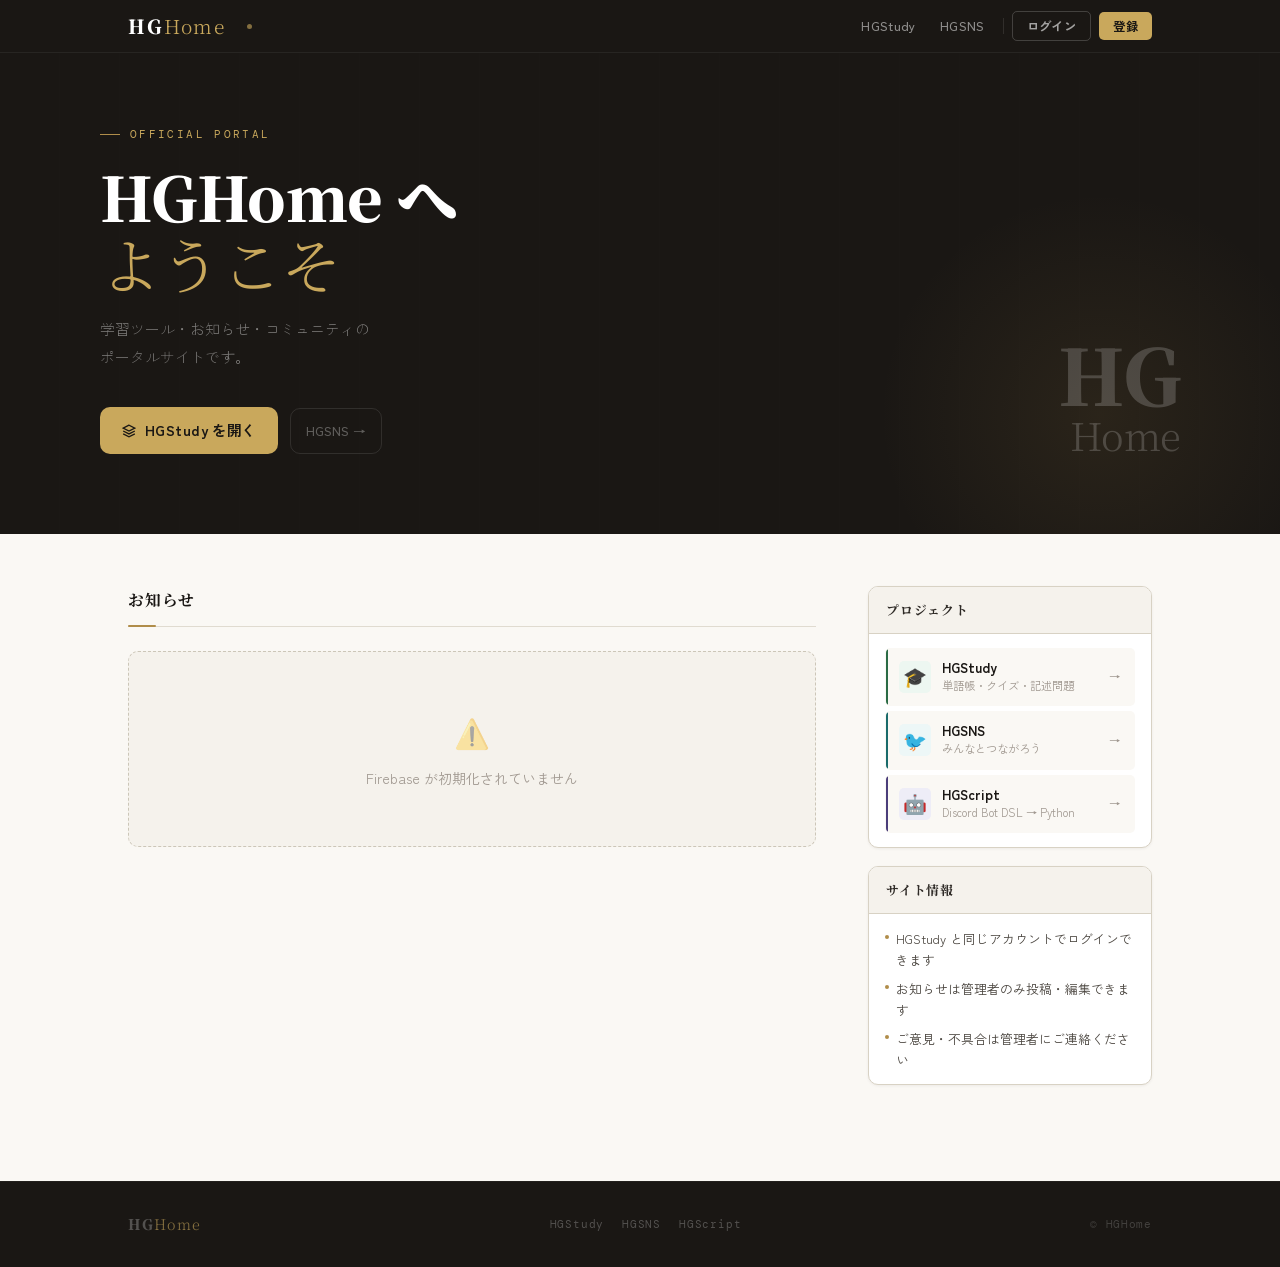
==== index.html @ 0c95e00f "Update index.html" ====
<!DOCTYPE html>
<html lang="ja">
<head>
<meta charset="UTF-8">
<meta name="viewport" content="width=device-width,initial-scale=1">
<title>HGHome</title>
<link rel="manifest" href="manifest.json">
<meta name="theme-color" content="#1a1714">
<meta name="mobile-web-app-capable" content="yes">
<meta name="apple-mobile-web-app-capable" content="yes">
<meta name="apple-mobile-web-app-status-bar-style" content="black-translucent">
<meta name="apple-mobile-web-app-title" content="HGHome">
<link rel="apple-touch-icon" href="icons/icon-192.png">
<link rel="icon" type="image/png" sizes="192x192" href="icons/icon-192.png">
<link rel="preconnect" href="https://fonts.googleapis.com">
<link href="https://fonts.googleapis.com/css2?family=Noto+Serif+JP:wght@300;400;500;700;900&family=DM+Mono:ital,wght@0,300;0,400;1,300&family=Zen+Kaku+Gothic+New:wght@300;400;500;700&display=swap" rel="stylesheet">
<style>
*,*::before,*::after{box-sizing:border-box;margin:0;padding:0}
:root{
  --ink:    #1a1714;
  --ink2:   #2e2a26;
  --ink3:   #4a453f;
  --ink4:   #7a736a;
  --ink5:   #a09890;
  --warm0:  #faf8f4;
  --warm1:  #f5f2ec;
  --warm2:  #ede9e0;
  --warm3:  #e0dbd0;
  --warm4:  #ccc6b8;
  --gold:   #b08d4a;
  --gold2:  #c9a85c;
  --gold3:  #e8cfa0;
  --gold-bg:#fdf8ec;
  --red:    #8b2e2e;
  --red-l:  #fdf0f0;
  --c-info:     #2c5f8a;
  --c-study:    #2a6b45;
  --c-homebot:  #5b3d8a;
  --c-sns:      #1a6b6b;
  --c-hgscript: #4a3d7a;
  --c-info-bg:    #eef4fa;
  --c-study-bg:   #edf7f1;
  --c-homebot-bg: #f3eef9;
  --c-sns-bg:     #edf7f7;
  --c-hgscript-bg:#eeedf7;
  --border:  #d8d2c4;
  --border2: #c8c2b4;
  --r:    5px;
  --r-lg: 10px;
  --r-xl: 16px;
  --shadow-xs: 0 1px 3px rgba(26,23,20,.06);
  --shadow-sm: 0 2px 8px rgba(26,23,20,.08);
  --shadow-md: 0 4px 20px rgba(26,23,20,.10);
  --shadow-lg: 0 8px 40px rgba(26,23,20,.14);
}
html{font-size:16px;scroll-behavior:smooth}
body{font-family:'Zen Kaku Gothic New',sans-serif;background:var(--warm0);color:var(--ink);min-height:100vh;line-height:1.7;}

/* HEADER */
.site-header{background:var(--ink);position:sticky;top:0;z-index:100;border-bottom:1px solid rgba(255,255,255,.06);}
.header-inner{max-width:1080px;margin:0 auto;display:flex;align-items:center;gap:12px;padding:0 28px;height:52px;}
.site-logo{font-family:'Noto Serif JP',serif;font-weight:900;font-size:1.2rem;color:#fff;letter-spacing:.08em;text-decoration:none;display:flex;align-items:center;flex-shrink:0;}
.site-logo .logo-accent{color:var(--gold2);font-weight:300;margin-left:1px;}
.logo-dot{width:5px;height:5px;border-radius:50%;background:var(--gold2);margin:0 10px;flex-shrink:0;opacity:.6;}
.header-sep{flex:1}
.header-nav{display:flex;align-items:center;gap:4px;}
.nav-link{font-family:'Zen Kaku Gothic New',sans-serif;font-size:.8rem;font-weight:500;color:rgba(255,255,255,.5);text-decoration:none;padding:5px 10px;border-radius:var(--r);transition:color .15s,background .15s;letter-spacing:.03em;}
.nav-link:hover{color:rgba(255,255,255,.85);background:rgba(255,255,255,.07)}
.nav-divider{width:1px;height:16px;background:rgba(255,255,255,.1);margin:0 4px}
.btn-hdr{font-family:'Zen Kaku Gothic New',sans-serif;font-weight:700;font-size:.78rem;padding:5px 14px;border-radius:var(--r);border:none;cursor:pointer;transition:all .15s;letter-spacing:.03em;}
.btn-login{background:transparent;color:rgba(255,255,255,.6);border:1px solid rgba(255,255,255,.18);}
.btn-login:hover{background:rgba(255,255,255,.07);color:rgba(255,255,255,.9)}
.btn-reg{background:var(--gold2);color:var(--ink);margin-left:4px;}
.btn-reg:hover{background:var(--gold3)}
.hdr-user{display:none;align-items:center;gap:8px;cursor:pointer;position:relative;padding:4px 8px;border-radius:var(--r);}
.hdr-user:hover{background:rgba(255,255,255,.07)}
.hdr-avatar{width:26px;height:26px;border-radius:50%;border:1.5px solid var(--gold2);flex-shrink:0;}
.hdr-username{font-size:.8rem;font-weight:700;color:rgba(255,255,255,.85);max-width:90px;overflow:hidden;text-overflow:ellipsis;white-space:nowrap;letter-spacing:.02em;}
.hdr-chevron{width:10px;height:10px;opacity:.35;flex-shrink:0;border-right:1.5px solid #fff;border-bottom:1.5px solid #fff;transform:rotate(45deg) translateY(-2px);}
.acct-menu{display:none;position:absolute;top:calc(100% + 6px);right:0;background:#fff;border:1px solid var(--border);border-radius:var(--r-lg);box-shadow:var(--shadow-lg);min-width:190px;overflow:hidden;z-index:200;animation:menuIn .14s ease;}
@keyframes menuIn{from{opacity:0;transform:translateY(-4px)}to{opacity:1;transform:none}}
.acct-menu.open{display:block}
.acct-menu-profile{padding:14px 16px 10px;border-bottom:1px solid var(--warm2);background:var(--warm0);}
.acct-disp{font-weight:700;font-size:.88rem;color:var(--ink);line-height:1.3}
.acct-handle{font-size:.73rem;color:var(--ink5);margin-top:2px;font-family:'DM Mono',monospace;}
.acct-menu-item{display:flex;align-items:center;gap:9px;width:100%;text-align:left;padding:10px 16px;font-size:.84rem;background:none;border:none;cursor:pointer;color:var(--ink2);font-family:'Zen Kaku Gothic New',sans-serif;font-weight:500;transition:background .12s;}
.acct-menu-item:hover{background:var(--warm1)}
.acct-menu-item .mi-icon{font-size:.85rem;width:16px;text-align:center;flex-shrink:0;opacity:.6}
.acct-menu-item.danger{color:var(--red)}
.acct-menu-item.danger:hover{background:var(--red-l)}
.acct-menu-div{height:1px;background:var(--warm2);margin:3px 0}

/* NOTIF BANNER */
.notif-top-banner{display:none;background:var(--ink2);border-bottom:1px solid rgba(201,168,76,.2);padding:10px 28px;flex-direction:row;align-items:center;gap:12px;}
.notif-top-banner.show{display:flex}
.notif-top-icon{font-size:1rem;flex-shrink:0;}
.notif-top-text{flex:1;color:rgba(255,255,255,.65);font-size:.82rem;line-height:1.4}
.notif-top-text strong{color:var(--gold2);}
.notif-top-actions{display:flex;align-items:center;gap:7px;flex-shrink:0}
.notif-allow-btn{font-family:'Zen Kaku Gothic New',sans-serif;font-weight:700;font-size:.76rem;padding:5px 13px;border-radius:var(--r);border:none;cursor:pointer;background:var(--gold2);color:var(--ink);white-space:nowrap;transition:background .13s;}
.notif-allow-btn:hover{background:var(--gold3)}
.notif-dismiss-btn{background:transparent;border:1px solid rgba(255,255,255,.12);color:rgba(255,255,255,.4);font-family:'Zen Kaku Gothic New',sans-serif;font-size:.74rem;font-weight:500;padding:5px 11px;border-radius:var(--r);cursor:pointer;white-space:nowrap;transition:all .13s;}
.notif-dismiss-btn:hover{border-color:rgba(255,255,255,.25);color:rgba(255,255,255,.7)}
@media(max-width:600px){.notif-top-banner{flex-wrap:wrap;padding:10px 16px;}.notif-top-actions{width:100%;justify-content:flex-end}}

/* HERO */
.hero{background:var(--ink);color:#fff;padding:72px 28px 80px;position:relative;overflow:hidden;}
.hero::before{content:'';position:absolute;inset:0;background:repeating-linear-gradient(90deg,transparent,transparent 59px,rgba(255,255,255,.01) 60px);pointer-events:none;}
.hero::after{content:'';position:absolute;bottom:-120px;right:-60px;width:480px;height:480px;border-radius:50%;background:radial-gradient(circle,rgba(176,141,74,.11) 0%,transparent 65%);pointer-events:none;}
.hero-inner{max-width:1080px;margin:0 auto;position:relative;z-index:1;display:grid;grid-template-columns:1fr auto;align-items:end;gap:40px;}
.hero-kicker{font-family:'DM Mono',monospace;font-size:.67rem;color:var(--gold2);letter-spacing:.22em;text-transform:uppercase;margin-bottom:20px;display:flex;align-items:center;gap:10px;}
.hero-kicker::before{content:'';display:block;width:20px;height:1px;background:var(--gold);}
.hero-title{font-family:'Noto Serif JP',serif;font-weight:900;font-size:clamp(2.2rem,5vw,3.8rem);line-height:1.1;margin-bottom:18px;letter-spacing:-.01em;}
.hero-title em{color:var(--gold2);font-style:normal;font-weight:300;}
.hero-sub{font-size:.93rem;color:rgba(255,255,255,.45);max-width:440px;margin-bottom:36px;line-height:1.9;font-weight:300;}
.hero-cta-group{display:flex;align-items:center;gap:12px;flex-wrap:wrap;}
.hero-cta{display:inline-flex;align-items:center;gap:9px;background:var(--gold2);color:var(--ink);font-family:'Zen Kaku Gothic New',sans-serif;font-weight:700;font-size:.9rem;padding:11px 22px;border-radius:var(--r-lg);text-decoration:none;border:none;cursor:pointer;transition:all .2s;letter-spacing:.03em;}
.hero-cta:hover{background:var(--gold3);transform:translateY(-2px);box-shadow:0 8px 28px rgba(176,141,74,.25);}
.hero-cta svg{width:14px;height:14px;flex-shrink:0}
.hero-cta-sub{font-size:.8rem;color:rgba(255,255,255,.3);text-decoration:none;padding:11px 15px;border-radius:var(--r-lg);border:1px solid rgba(255,255,255,.1);font-family:'Zen Kaku Gothic New',sans-serif;font-weight:500;transition:all .15s;white-space:nowrap;}
.hero-cta-sub:hover{color:rgba(255,255,255,.6);border-color:rgba(255,255,255,.2)}
.hero-emblem{display:flex;flex-direction:column;align-items:flex-end;gap:4px;opacity:.18;flex-shrink:0;}
.hero-emblem-line{font-family:'Noto Serif JP',serif;font-weight:900;font-size:clamp(3rem,6vw,5.5rem);color:#fff;line-height:1;letter-spacing:-.02em;}
.hero-emblem-line.thin{font-weight:300;font-size:clamp(1.5rem,3vw,2.8rem);}
@media(max-width:680px){.hero-inner{grid-template-columns:1fr;}.hero-emblem{display:none;}}

/* PAGE BODY */
.page-body{max-width:1080px;margin:0 auto;padding:52px 28px 96px;display:grid;grid-template-columns:1fr 284px;gap:52px;align-items:start;}
@media(max-width:860px){.page-body{grid-template-columns:1fr;gap:40px;}}

/* SECTION HEADER */
.sec-header{display:flex;align-items:baseline;justify-content:space-between;margin-bottom:24px;padding-bottom:13px;border-bottom:1px solid var(--warm3);position:relative;}
.sec-header::after{content:'';position:absolute;bottom:-1px;left:0;width:28px;height:2px;background:var(--gold);border-radius:1px;}
.sec-title{font-family:'Noto Serif JP',serif;font-weight:700;font-size:.98rem;color:var(--ink);letter-spacing:.05em;}
.sec-count{font-family:'DM Mono',monospace;font-size:.7rem;color:var(--ink5);letter-spacing:.06em;}

/* ADMIN BAR */
.admin-bar{display:none;background:var(--ink);padding:11px 18px;border-radius:var(--r-lg) var(--r-lg) 0 0;flex-direction:row;align-items:center;justify-content:space-between;margin-bottom:-1px;}
.admin-bar.show{display:flex}
.admin-label{font-size:.7rem;font-weight:700;color:var(--gold2);font-family:'DM Mono',monospace;letter-spacing:.12em;}
.btn-post{font-family:'Zen Kaku Gothic New',sans-serif;font-weight:700;font-size:.78rem;padding:7px 16px;border-radius:var(--r);border:none;cursor:pointer;background:var(--gold2);color:var(--ink);transition:all .13s;letter-spacing:.03em;}
.btn-post:hover{background:var(--gold3)}

/* NEWS LIST */
.news-list{display:flex;flex-direction:column;gap:9px;}
.news-item{background:#fff;border:1px solid var(--border);border-radius:var(--r-lg);overflow:hidden;box-shadow:var(--shadow-xs);transition:box-shadow .2s,transform .2s,border-color .2s;position:relative;}
.news-item:hover{box-shadow:var(--shadow-md);transform:translateY(-1px);border-color:var(--warm4);}
.news-item-bar{position:absolute;left:0;top:0;bottom:0;width:3px;}
.news-item-bar.info    {background:var(--c-info);}
.news-item-bar.study   {background:var(--c-study);}
.news-item-bar.homebot {background:var(--c-homebot);}
.news-item-bar.sns     {background:var(--c-sns);}
.news-item-bar.hgscript{background:var(--c-hgscript);}
.news-item-inner{padding:17px 20px 15px 24px;}
.news-item-top{display:flex;align-items:center;gap:8px;margin-bottom:8px;flex-wrap:wrap;}
.news-badge{display:inline-flex;align-items:center;font-size:.63rem;font-weight:700;font-family:'DM Mono',monospace;padding:2px 8px;border-radius:3px;letter-spacing:.06em;text-transform:uppercase;flex-shrink:0;}
.news-badge.info    {background:var(--c-info-bg);    color:var(--c-info);    border:1px solid rgba(44,95,138,.16);}
.news-badge.study   {background:var(--c-study-bg);   color:var(--c-study);   border:1px solid rgba(42,107,69,.16);}
.news-badge.homebot {background:var(--c-homebot-bg); color:var(--c-homebot); border:1px solid rgba(91,61,138,.16);}
.news-badge.sns     {background:var(--c-sns-bg);     color:var(--c-sns);     border:1px solid rgba(26,107,107,.16);}
.news-badge.hgscript{background:var(--c-hgscript-bg);color:var(--c-hgscript);border:1px solid rgba(74,61,122,.16);}
.news-date{font-family:'DM Mono',monospace;font-size:.67rem;color:var(--ink5);white-space:nowrap;flex-shrink:0;margin-left:auto;}
.news-title{font-family:'Noto Serif JP',serif;font-weight:700;font-size:.98rem;color:var(--ink);line-height:1.5;margin-bottom:9px;}
.news-body{font-size:.865rem;color:var(--ink3);line-height:1.9;white-space:pre-wrap;word-break:break-word;}
.news-image{margin-top:13px;border-radius:var(--r);overflow:hidden;border:1px solid var(--warm3);}
.news-image img{width:100%;max-height:480px;object-fit:contain;display:block;background:var(--warm1);}
.news-meta{display:flex;align-items:center;justify-content:space-between;margin-top:13px;padding-top:10px;border-top:1px solid var(--warm2);}
.news-author{font-family:'DM Mono',monospace;font-size:.68rem;color:var(--ink5);display:flex;align-items:center;gap:5px;}
.news-author::before{content:'–';opacity:.35}
.news-actions{display:flex;gap:5px;}
.news-act-btn{font-size:.71rem;font-family:'Zen Kaku Gothic New',sans-serif;font-weight:700;padding:4px 10px;border-radius:var(--r);border:1px solid var(--border);background:var(--warm0);color:var(--ink4);cursor:pointer;transition:all .12s;letter-spacing:.02em;}
.news-act-btn:hover{border-color:var(--ink3);color:var(--ink2);background:var(--warm1)}
.news-act-btn.del:hover{border-color:var(--red);color:var(--red);background:var(--red-l)}
.news-empty{background:var(--warm1);border:1px dashed var(--warm4);border-radius:var(--r-lg);padding:56px 24px;text-align:center;color:var(--ink5);font-size:.875rem;}
.news-empty-icon{font-size:1.8rem;margin-bottom:10px;opacity:.4;display:block;}

/* SIDEBAR */
.sidebar{display:flex;flex-direction:column;gap:18px;}
.sidebar-card{border:1px solid var(--border);border-radius:var(--r-lg);overflow:hidden;background:#fff;box-shadow:var(--shadow-xs);}
.sidebar-card-head{background:var(--warm1);border-bottom:1px solid var(--border);padding:12px 17px;font-family:'Noto Serif JP',serif;font-weight:700;font-size:.8rem;color:var(--ink2);letter-spacing:.06em;}
.sidebar-card-body{padding:14px 16px;}
.projects-grid{display:flex;flex-direction:column;gap:5px;}
.project-item{display:flex;align-items:center;gap:11px;padding:10px 13px;border-radius:var(--r);text-decoration:none;border:1px solid transparent;background:var(--warm0);transition:all .15s;position:relative;overflow:hidden;}
.project-item::before{content:'';position:absolute;left:0;top:0;bottom:0;width:2px;}
.project-item.study::before   {background:var(--c-study);}
.project-item.sns::before     {background:var(--c-sns);}
.project-item.hgscript::before{background:var(--c-hgscript);}
.project-item:hover{background:#fff;border-color:var(--border);box-shadow:var(--shadow-sm);transform:translateX(2px);}
.project-icon{font-size:1.2rem;line-height:1;width:32px;height:32px;display:flex;align-items:center;justify-content:center;border-radius:var(--r);flex-shrink:0;}
.project-item.study    .project-icon{background:var(--c-study-bg);}
.project-item.sns      .project-icon{background:var(--c-sns-bg);}
.project-item.hgscript .project-icon{background:var(--c-hgscript-bg);}
.project-info{flex:1;min-width:0;}
.project-name{font-weight:700;font-size:.84rem;color:var(--ink);line-height:1.2;margin-bottom:1px;}
.project-desc{font-size:.71rem;color:var(--ink5);white-space:nowrap;overflow:hidden;text-overflow:ellipsis;}
.project-arr{color:var(--ink5);font-size:.72rem;flex-shrink:0;transition:transform .14s,color .14s;}
.project-item:hover .project-arr{transform:translateX(3px);color:var(--ink3);}
.info-list{display:flex;flex-direction:column;gap:8px;}
.info-item{font-size:.8rem;color:var(--ink3);display:flex;align-items:flex-start;gap:7px;line-height:1.65;}
.info-item-dot{width:4px;height:4px;border-radius:50%;background:var(--gold);flex-shrink:0;margin-top:7px;}

/* MODALS */
.overlay{display:none;position:fixed;inset:0;z-index:500;background:rgba(26,23,20,.42);backdrop-filter:blur(6px);-webkit-backdrop-filter:blur(6px);align-items:center;justify-content:center;padding:20px;}
.overlay.open{display:flex}
.modal{background:#fff;border-radius:var(--r-xl);box-shadow:var(--shadow-lg);width:100%;max-width:480px;max-height:90vh;overflow-y:auto;animation:modalIn .22s cubic-bezier(.16,1,.3,1);border:1px solid var(--warm3);}
@keyframes modalIn{from{opacity:0;transform:translateY(14px) scale(.98)}to{opacity:1;transform:none}}
.modal-head{display:flex;align-items:center;justify-content:space-between;padding:19px 22px 15px;border-bottom:1px solid var(--warm2);background:var(--warm0);border-radius:var(--r-xl) var(--r-xl) 0 0;}
.modal-title{font-family:'Noto Serif JP',serif;font-weight:700;font-size:.97rem;color:var(--ink);letter-spacing:.05em;}
.modal-close{background:none;border:none;cursor:pointer;color:var(--ink5);width:27px;height:27px;display:flex;align-items:center;justify-content:center;border-radius:50%;font-size:1rem;transition:background .12s,color .12s;}
.modal-close:hover{background:var(--warm2);color:var(--ink2)}
.modal-body{padding:20px 22px;}
.form-group{margin-bottom:14px;}
.form-label{font-size:.76rem;font-weight:700;color:var(--ink3);margin-bottom:6px;display:block;letter-spacing:.05em;}
.form-input,.form-select,.form-textarea{width:100%;font-family:'Zen Kaku Gothic New',sans-serif;font-size:.875rem;padding:9px 12px;border:1.5px solid var(--border);border-radius:var(--r);background:var(--warm0);color:var(--ink);transition:border .12s,background .12s;outline:none;}
.form-input:focus,.form-select:focus,.form-textarea:focus{border-color:var(--ink3);background:#fff;}
.form-textarea{min-height:120px;resize:vertical;line-height:1.7}
.form-err{font-size:.79rem;color:var(--red);padding:9px 13px;background:var(--red-l);border-radius:var(--r);border-left:2px solid var(--red);margin-bottom:12px;display:none;}
.form-err.show{display:block}
.modal-footer{padding:0 22px 20px;display:flex;gap:8px;justify-content:flex-end;}
.btn{font-family:'Zen Kaku Gothic New',sans-serif;font-weight:700;font-size:.83rem;padding:9px 19px;border-radius:var(--r);border:none;cursor:pointer;transition:all .13s;letter-spacing:.03em;}
.btn-primary{background:var(--ink);color:#fff;}
.btn-primary:hover{background:var(--ink2)}
.btn-primary:disabled{opacity:.4;cursor:not-allowed}
.btn-ghost{background:transparent;color:var(--ink4);border:1.5px solid var(--border);}
.btn-ghost:hover{background:var(--warm1);color:var(--ink3)}
.auth-tabs{display:flex;border-bottom:1px solid var(--warm2);margin-bottom:17px;}
.auth-tab{flex:1;font-family:'Zen Kaku Gothic New',sans-serif;font-size:.875rem;font-weight:700;padding:11px;border:none;background:none;cursor:pointer;color:var(--ink5);border-bottom:2px solid transparent;margin-bottom:-1px;transition:all .12s;letter-spacing:.03em;}
.auth-tab.on{color:var(--ink);border-bottom-color:var(--ink);}
.auth-tab:hover:not(.on){color:var(--ink3)}

/* SETTINGS */
.settings-section{margin-bottom:20px;}
.settings-section:last-child{margin-bottom:0;}
.settings-section-title{font-size:.66rem;font-weight:700;font-family:'DM Mono',monospace;color:var(--ink5);letter-spacing:.14em;text-transform:uppercase;margin-bottom:8px;padding-bottom:7px;border-bottom:1px solid var(--warm2);}
.settings-row{display:flex;align-items:center;justify-content:space-between;padding:10px 0;border-bottom:1px solid var(--warm1);}
.settings-row:last-child{border-bottom:none;}
.settings-row-info{flex:1;min-width:0;margin-right:14px;}
.settings-row-label{font-size:.875rem;font-weight:700;color:var(--ink);margin-bottom:2px;}
.settings-row-desc{font-size:.73rem;color:var(--ink5);line-height:1.5;}
.notif-status-badge{display:inline-flex;align-items:center;gap:4px;font-size:.68rem;font-weight:700;font-family:'DM Mono',monospace;padding:3px 8px;border-radius:3px;white-space:nowrap;}
.notif-status-badge.granted{background:var(--c-study-bg);color:var(--c-study);}
.notif-status-badge.denied {background:var(--red-l);color:var(--red);}
.notif-status-badge.default{background:var(--warm2);color:var(--ink5);}
.settings-btn{font-family:'Zen Kaku Gothic New',sans-serif;font-weight:700;font-size:.77rem;padding:6px 12px;border-radius:var(--r);border:1.5px solid var(--border);background:var(--warm0);color:var(--ink3);cursor:pointer;transition:all .12s;white-space:nowrap;}
.settings-btn:hover{border-color:var(--ink3);color:var(--ink2);background:var(--warm1)}
.settings-btn.primary{background:var(--ink);color:#fff;border-color:var(--ink);}
.settings-btn.primary:hover{background:var(--ink2)}
.notif-guide-inline{margin-top:9px;padding:12px 13px;background:var(--gold-bg);border-radius:var(--r);border-left:2px solid var(--gold);display:none;}
.notif-guide-inline.show{display:block;}
.notif-guide-inline p{font-size:.79rem;color:#6a4e00;line-height:1.6;margin-bottom:7px;}
.notif-guide-inline p:last-child{margin-bottom:0;}
.notif-guide-step-sm{display:flex;align-items:flex-start;gap:8px;padding:6px 0;border-bottom:1px solid rgba(176,141,74,.12);}
.notif-guide-step-sm:last-child{border-bottom:none;}
.notif-guide-num-sm{width:17px;height:17px;border-radius:50%;background:var(--ink);color:#fff;font-size:.63rem;font-weight:700;display:flex;align-items:center;justify-content:center;flex-shrink:0;margin-top:2px;}
.notif-guide-text-sm{font-size:.77rem;color:#5a4000;line-height:1.55;}
.notif-guide-text-sm strong{color:#3a2800;}

/* IMAGE UPLOAD */
.img-upload-area{border:1.5px dashed var(--warm4);border-radius:var(--r);padding:18px;text-align:center;cursor:pointer;transition:all .14s;background:var(--warm0);position:relative;}
.img-upload-area:hover,.img-upload-area.drag{border-color:var(--ink4);background:var(--warm1);}
.img-upload-area input{position:absolute;inset:0;opacity:0;cursor:pointer;width:100%;height:100%;}
.img-upload-icon{font-size:1.5rem;margin-bottom:5px;opacity:.45;}
.img-upload-label{font-size:.79rem;color:var(--ink5);line-height:1.5}
.img-upload-label strong{color:var(--ink3);}
.img-preview{margin-top:9px;border-radius:var(--r);overflow:hidden;border:1px solid var(--border);position:relative;display:none;}
.img-preview.show{display:block}
.img-preview img{width:100%;max-height:220px;object-fit:contain;display:block;background:var(--warm1);}
.img-preview-del{position:absolute;top:6px;right:6px;background:rgba(26,23,20,.6);color:#fff;border:none;border-radius:var(--r);font-size:.7rem;font-weight:700;padding:4px 8px;cursor:pointer;font-family:'Zen Kaku Gothic New',sans-serif;transition:background .12s;}
.img-preview-del:hover{background:rgba(139,46,46,.9)}
.img-size-note{font-size:.72rem;color:var(--ink5);margin-top:5px;text-align:center;}

/* PWA BANNER */
.pwa-banner{display:none;position:fixed;bottom:0;left:0;right:0;z-index:800;background:var(--ink);color:#fff;padding:13px 20px;flex-direction:row;align-items:center;gap:12px;border-top:1px solid rgba(201,168,76,.2);animation:slideUpFade .28s ease;}
.pwa-banner.show{display:flex}
@keyframes slideUpFade{from{transform:translateY(100%)}to{transform:none}}
.pwa-banner-icon{font-size:1.3rem;flex-shrink:0;opacity:.75}
.pwa-banner-text{flex:1;font-size:.83rem;line-height:1.45}
.pwa-banner-text strong{display:block;font-size:.88rem;color:var(--gold2);margin-bottom:1px}
.pwa-banner-btn{font-family:'Zen Kaku Gothic New',sans-serif;font-weight:700;font-size:.77rem;padding:7px 14px;border-radius:var(--r);border:none;cursor:pointer;background:var(--gold2);color:var(--ink);white-space:nowrap;flex-shrink:0;transition:background .12s;}
.pwa-banner-btn:hover{background:var(--gold3)}
.pwa-banner-close{background:none;border:none;cursor:pointer;color:rgba(255,255,255,.3);font-size:.95rem;padding:4px;flex-shrink:0;transition:color .12s;}
.pwa-banner-close:hover{color:rgba(255,255,255,.65)}

/* TOAST */
.toast{position:fixed;bottom:28px;right:28px;z-index:9999;background:var(--ink);color:#fff;font-size:.83rem;font-weight:500;padding:10px 17px;border-radius:var(--r-lg);box-shadow:var(--shadow-lg);transform:translateY(72px);opacity:0;transition:all .24s cubic-bezier(.16,1,.3,1);pointer-events:none;max-width:300px;line-height:1.4;border:1px solid rgba(255,255,255,.05);}
.toast.show{transform:none;opacity:1}

/* SPINNER */
.spinner{display:flex;align-items:center;justify-content:center;padding:56px;color:var(--ink5);gap:10px;font-size:.875rem;}
.spin{width:17px;height:17px;border:1.5px solid var(--warm3);border-top-color:var(--ink3);border-radius:50%;animation:spin .6s linear infinite}
@keyframes spin{to{transform:rotate(360deg)}}

/* FOOTER */
.site-footer{background:var(--ink);border-top:1px solid rgba(255,255,255,.04);}
.footer-inner{max-width:1080px;margin:0 auto;padding:30px 28px;display:flex;align-items:center;justify-content:space-between;gap:20px;flex-wrap:wrap;}
.footer-logo{font-family:'Noto Serif JP',serif;font-weight:900;font-size:.9rem;color:rgba(255,255,255,.25);letter-spacing:.08em;}
.footer-logo span{color:var(--gold2);font-weight:300;opacity:.6}
.footer-links{display:flex;align-items:center;gap:18px;flex-wrap:wrap;}
.footer-links a{font-family:'DM Mono',monospace;font-size:.7rem;color:rgba(255,255,255,.25);text-decoration:none;letter-spacing:.07em;transition:color .12s;}
.footer-links a:hover{color:rgba(255,255,255,.6)}
.footer-copy{font-family:'DM Mono',monospace;font-size:.66rem;color:rgba(255,255,255,.18);letter-spacing:.07em;}

@media(max-width:560px){
  .header-inner{padding:0 16px;}
  .page-body{padding:36px 16px 72px;}
  .hero{padding:52px 16px 60px;}
  .footer-inner{padding:22px 16px;}
}
</style>
</head>
<body>

<header class="site-header">
  <div class="header-inner">
    <a href="#" class="site-logo" onclick="goHome();return false;">HG<span class="logo-accent">Home</span></a>
    <div class="logo-dot"></div>
    <div class="header-sep"></div>
    <nav class="header-nav">
      <a href="study/study.html" class="nav-link">HGStudy</a>
      <a href="sns/sns.html" class="nav-link">HGSNS</a>
      <div class="nav-divider"></div>
      <button class="btn-hdr btn-login" id="hdrLoginBtn" onclick="openAuthModal('login')">ログイン</button>
      <button class="btn-hdr btn-reg" id="hdrRegBtn" onclick="openAuthModal('reg')">登録</button>
      <div class="hdr-user" id="hdrUser" onclick="toggleAcctMenu()">
        <canvas class="hdr-avatar" id="hdrAvatarCanvas" width="26" height="26"></canvas>
        <span class="hdr-username" id="hdrUsername"></span>
        <div class="hdr-chevron"></div>
        <div class="acct-menu" id="acctMenu">
          <div class="acct-menu-profile">
            <div class="acct-disp" id="acctDispName"></div>
            <div class="acct-handle" id="acctUsername"></div>
          </div>
          <button class="acct-menu-item" onclick="openSettingsModal();closeAcctMenu()">
            <span class="mi-icon">⚙</span>設定
          </button>
          <div class="acct-menu-div"></div>
          <button class="acct-menu-item" onclick="closeAcctMenu()">
            <span class="mi-icon">✕</span>閉じる
          </button>
          <div class="acct-menu-div"></div>
          <button class="acct-menu-item danger" onclick="doLogout()">
            <span class="mi-icon">↩</span>ログアウト
          </button>
        </div>
      </div>
    </nav>
  </div>
</header>

<div class="notif-top-banner" id="notifTopBanner">
  <div class="notif-top-icon">🔔</div>
  <div class="notif-top-text">
    <strong>プッシュ通知を有効にする</strong>　新しいお知らせをリアルタイムで受け取れます
  </div>
  <div class="notif-top-actions">
    <button class="notif-allow-btn" onclick="requestNotifPermission()">許可する</button>
    <button class="notif-dismiss-btn" onclick="dismissNotifBanner()">後で</button>
  </div>
</div>

<section class="hero">
  <div class="hero-inner">
    <div class="hero-main">
      <p class="hero-kicker">Official Portal</p>
      <h1 class="hero-title">HGHome へ<br><em>ようこそ</em></h1>
      <p class="hero-sub">学習ツール・お知らせ・コミュニティの<br>ポータルサイトです。</p>
      <div class="hero-cta-group">
        <a href="study/study.html" class="hero-cta">
          <svg viewBox="0 0 24 24" fill="none" stroke="currentColor" stroke-width="2.2"><path d="M12 2L2 7l10 5 10-5-10-5zM2 17l10 5 10-5M2 12l10 5 10-5"/></svg>
          HGStudy を開く
        </a>
        <a href="sns/sns.html" class="hero-cta-sub">HGSNS →</a>
      </div>
    </div>
    <div class="hero-emblem" aria-hidden="true">
      <div class="hero-emblem-line">HG</div>
      <div class="hero-emblem-line thin">Home</div>
    </div>
  </div>
</section>

<div class="page-body">
  <main>
    <div class="sec-header">
      <h2 class="sec-title">お知らせ</h2>
      <span class="sec-count" id="newsCount"></span>
    </div>
    <div class="admin-bar" id="adminBar">
      <span class="admin-label">ADMIN MODE</span>
      <button class="btn-post" onclick="openNewsModal()">＋ 投稿する</button>
    </div>
    <div id="newsList"></div>
  </main>

  <aside class="sidebar">
    <div class="sidebar-card">
      <div class="sidebar-card-head">プロジェクト</div>
      <div class="sidebar-card-body">
        <div class="projects-grid">
          <a href="study/study.html" class="project-item study">
            <div class="project-icon">🎓</div>
            <div class="project-info">
              <div class="project-name">HGStudy</div>
              <div class="project-desc">単語帳・クイズ・記述問題</div>
            </div>
            <span class="project-arr">→</span>
          </a>
          <a href="sns/sns.html" class="project-item sns">
            <div class="project-icon">🐦</div>
            <div class="project-info">
              <div class="project-name">HGSNS</div>
              <div class="project-desc">みんなとつながろう</div>
            </div>
            <span class="project-arr">→</span>
          </a>
          <a href="hgscript/hg.html" class="project-item hgscript">
            <div class="project-icon">🤖</div>
            <div class="project-info">
              <div class="project-name">HGScript</div>
              <div class="project-desc">Discord Bot DSL → Python</div>
            </div>
            <span class="project-arr">→</span>
          </a>
        </div>
      </div>
    </div>
    <div class="sidebar-card">
      <div class="sidebar-card-head">サイト情報</div>
      <div class="sidebar-card-body">
        <ul class="info-list">
          <li class="info-item"><div class="info-item-dot"></div>HGStudy と同じアカウントでログインできます</li>
          <li class="info-item"><div class="info-item-dot"></div>お知らせは管理者のみ投稿・編集できます</li>
          <li class="info-item"><div class="info-item-dot"></div>ご意見・不具合は管理者にご連絡ください</li>
        </ul>
      </div>
    </div>
  </aside>
</div>

<footer class="site-footer">
  <div class="footer-inner">
    <div class="footer-logo">HG<span>Home</span></div>
    <div class="footer-links">
      <a href="study/study.html">HGStudy</a>
      <a href="sns/sns.html">HGSNS</a>
      <a href="hgscript/hg.html">HGScript</a>
    </div>
    <div class="footer-copy">&copy; HGHome</div>
  </div>
</footer>

<div class="pwa-banner" id="pwaBanner">
  <div class="pwa-banner-icon">📲</div>
  <div class="pwa-banner-text">
    <strong>ホーム画面に追加</strong>アプリとしてインストールできます
  </div>
  <button class="pwa-banner-btn" onclick="installPWA()">インストール</button>
  <button class="pwa-banner-close" onclick="dismissPWA()">✕</button>
</div>

<div class="toast" id="toast"></div>

<!-- AUTH MODAL -->
<div class="overlay" id="authOverlay" onclick="if(event.target===this)closeAuthModal()">
  <div class="modal">
    <div class="modal-head">
      <h3 class="modal-title" id="authModalTitle">ログイン</h3>
      <button class="modal-close" onclick="closeAuthModal()">✕</button>
    </div>
    <div class="modal-body">
      <div class="auth-tabs">
        <button class="auth-tab on" id="authTabLogin" onclick="switchAuthTab('login')">ログイン</button>
        <button class="auth-tab" id="authTabReg" onclick="switchAuthTab('reg')">アカウント作成</button>
      </div>
      <div class="form-err" id="authErr"></div>
      <div class="form-group">
        <label class="form-label">ユーザー名</label>
        <input class="form-input" id="authUser" type="text" placeholder="英数字・アンダースコア" autocomplete="username" onkeydown="if(event.key==='Enter')authSubmit()">
      </div>
      <div class="form-group">
        <label class="form-label">パスワード</label>
        <input class="form-input" id="authPass" type="password" autocomplete="current-password" onkeydown="if(event.key==='Enter')authSubmit()">
      </div>
      <div id="authRegExtra" style="display:none">
        <div class="form-group">
          <label class="form-label">パスワード確認</label>
          <input class="form-input" id="authPassConfirm" type="password" onkeydown="if(event.key==='Enter')authSubmit()">
        </div>
      </div>
    </div>
    <div class="modal-footer">
      <button class="btn btn-ghost" onclick="closeAuthModal()">キャンセル</button>
      <button class="btn btn-primary" id="authSubmitBtn" onclick="authSubmit()">ログイン</button>
    </div>
  </div>
</div>

<!-- NEWS MODAL -->
<div class="overlay" id="newsOverlay" onclick="if(event.target===this)closeNewsModal()">
  <div class="modal" style="max-width:560px">
    <div class="modal-head">
      <h3 class="modal-title" id="newsModalTitle">お知らせを投稿</h3>
      <button class="modal-close" onclick="closeNewsModal()">✕</button>
    </div>
    <div class="modal-body">
      <div class="form-err" id="newsErr"></div>
      <div class="form-group">
        <label class="form-label">タイトル</label>
        <input class="form-input" id="newsTitle" type="text" placeholder="お知らせのタイトル" maxlength="100">
      </div>
      <div class="form-group">
        <label class="form-label">カテゴリ</label>
        <select class="form-select" id="newsCat">
          <option value="info">📋 お知らせ</option>
          <option value="study">📚 HGStudy アップデート</option>
          <option value="homebot">🤖 HGHomeBot+ アップデート</option>
          <option value="sns">💬 HGSNS アップデート</option>
          <option value="hgscript">🔧 HGScript アップデート</option>
        </select>
      </div>
      <div class="form-group">
        <label class="form-label">内容</label>
        <textarea class="form-textarea" id="newsContent" placeholder="お知らせの内容を入力してください" style="min-height:140px"></textarea>
      </div>
      <div class="form-group">
        <label class="form-label">画像（任意）</label>
        <div class="img-upload-area" id="imgUploadArea"
          ondragover="handleDragOver(event)" ondragleave="handleDragLeave(event)" ondrop="handleDrop(event)">
          <input type="file" id="newsImgInput" accept="image/*" onchange="handleImgSelect(event)">
          <div class="img-upload-icon">🖼️</div>
          <div class="img-upload-label"><strong>クリックまたはドラッグ</strong>して画像を選択<br>JPG / PNG / GIF / WebP</div>
        </div>
        <div class="img-preview" id="imgPreview">
          <img id="imgPreviewImg" src="" alt="プレビュー">
          <button class="img-preview-del" onclick="clearNewsImage()">✕ 削除</button>
        </div>
        <p class="img-size-note" id="imgSizeNote"></p>
      </div>
    </div>
    <div class="modal-footer">
      <button class="btn btn-ghost" onclick="closeNewsModal()">キャンセル</button>
      <button class="btn btn-primary" id="newsSubmitBtn" onclick="submitNews()">投稿する</button>
    </div>
  </div>
</div>

<!-- SETTINGS MODAL -->
<div class="overlay" id="settingsOverlay" onclick="if(event.target===this)closeSettingsModal()">
  <div class="modal" style="max-width:460px">
    <div class="modal-head">
      <h3 class="modal-title">設定</h3>
      <button class="modal-close" onclick="closeSettingsModal()">✕</button>
    </div>
    <div class="modal-body">
      <div class="settings-section">
        <div class="settings-section-title">通知</div>
        <div class="settings-row">
          <div class="settings-row-info">
            <div class="settings-row-label">プッシュ通知</div>
            <div class="settings-row-desc">新しいお知らせをリアルタイムで受け取ります</div>
          </div>
          <div style="display:flex;align-items:center;gap:8px;flex-shrink:0;">
            <span class="notif-status-badge default" id="notifStatusBadge">未設定</span>
            <button class="settings-btn primary" id="notifActionBtn" onclick="settingsNotifAction()">許可する</button>
          </div>
        </div>
        <div class="notif-guide-inline" id="notifGuideInline">
          <p>通知が<strong>ブロック</strong>されています。ブラウザの設定から手動で許可してください。</p>
          <div id="notifGuideInlineSteps"></div>
          <p style="margin-top:8px;">設定後、ページを<strong>再読み込み</strong>してください。</p>
          <div style="margin-top:8px;"><button class="settings-btn primary" onclick="location.reload()" style="font-size:.74rem;padding:5px 11px;">再読み込み</button></div>
        </div>
      </div>
      <div class="settings-section">
        <div class="settings-section-title">アプリ</div>
        <div class="settings-row">
          <div class="settings-row-info">
            <div class="settings-row-label">ホーム画面に追加</div>
            <div class="settings-row-desc">HGHome をアプリとしてインストールします</div>
          </div>
          <button class="settings-btn" id="pwaInstallBtn" onclick="settingsPWAAction()">インストール</button>
        </div>
      </div>
      <div class="settings-section">
        <div class="settings-section-title">アカウント</div>
        <div class="settings-row">
          <div class="settings-row-info">
            <div class="settings-row-label">ログアウト</div>
            <div class="settings-row-desc">現在のセッションを終了します</div>
          </div>
          <button class="settings-btn" style="color:var(--red);border-color:rgba(139,46,46,.25);" onclick="doLogout();closeSettingsModal()">ログアウト</button>
        </div>
      </div>
    </div>
    <div class="modal-footer">
      <button class="btn btn-ghost" onclick="closeSettingsModal()">閉じる</button>
    </div>
  </div>
</div>

<script src="https://www.gstatic.com/firebasejs/9.22.2/firebase-app-compat.js"></script>
<script src="https://www.gstatic.com/firebasejs/9.22.2/firebase-database-compat.js"></script>
<script>
const FIREBASE_CONFIG_BIN="01111011 00100010 01100001 01110000 01101001 01001011 01100101 01111001 00100010 00111010 00100010 01000001 01001001 01111010 01100001 01010011 01111001 01000011 01100110 00111000 01010000 01001010 01011001 01111000 01000011 01001010 01000011 01000110 01000011 01000100 00110001 01110000 01101000 01000100 01011111 00101101 01011000 01010110 01010101 01011010 00111001 00110010 01000100 01010011 01010110 01110101 01010010 01100001 01110101 01010101 00100010 00101100 00100010 01100001 01110101 01110100 01101000 01000100 01101111 01101101 01100001 01101001 01101110 00100010 00111010 00100010 01101000 01100111 01110011 01110100 01110101 01100100 01111001 00101101 00110001 00111000 01100101 00110010 00110011 00101110 01100110 01101001 01110010 01100101 01100010 01100001 01110011 01100101 01100001 01110000 01110000 00101110 01100011 01101111 01101101 00100010 00101100 00100010 01100100 01100001 01110100 01100001 01100010 01100001 01110011 01100101 01010101 01010010 01001100 00100010 00111010 00100010 01101000 01110100 01110100 01110000 01110011 00111010 00101111 00101111 01101000 01100111 01110011 01110100 01110101 01100100 01111001 00101101 00110001 00111000 01100101 00110010 00110011 00101101 01100100 01100101 01100110 01100001 01110101 01101100 01110100 00101101 01110010 01110100 01100100 01100010 00101110 01100001 01110011 01101001 01100001 00101101 01110011 01101111 01110101 01110100 01101000 01100101 01100001 01110011 01110100 00110001 00101110 01100110 01101001 01110010 01100101 01100010 01100001 01110011 01100101 01100100 01100001 01110100 01100001 01100010 01100001 01110011 01100101 00101110 01100001 01110000 01110000 00100010 00101100 00100010 01110000 01110010 01101111 01101010 01100101 01100011 01110100 01001001 01100100 00100010 00111010 00100010 01101000 01100111 01110011 01110100 01110101 01100100 01111001 00101101 00110001 00111000 01100101 00110010 00110011 00100010 00101100 00100010 01110011 01110100 01101111 01110010 01100001 01100111 01100101 01000010 01110101 01100011 01101011 01100101 01110100 00100010 00111010 00100010 01101000 01100111 01110011 01110100 01110101 01100100 01111001 00101101 00110001 00111000 01100101 00110010 00110011 00101110 01100110 01101001 01110010 01100101 01100010 01100001 01110011 01100101 01110011 01110100 01101111 01110010 01100001 01100111 01100101 00101110 01100001 01110000 01110000 00100010 00101100 00100010 01101101 01100101 01110011 01110011 01100001 01100111 01101001 01101110 01100111 01010011 01100101 01101110 01100100 01100101 01110010 01001001 01100100 00100010 00111010 00100010 00110111 00110010 00110000 00110001 00110101 00110000 00110111 00110001 00110010 00110111 00110111 00110101 00100010 00101100 00100010 01100001 01110000 01110000 01001001 01100100 00100010 00111010 00100010 00110001 00111010 00110111 00110010 00110000 00110001 00110101 00110000 00110111 00110001 00110010 00110111 00110111 00110101 00111010 01110111 01100101 01100010 00111010 00110110 00110011 00110010 01100010 00110010 01100010 01100100 00110110 01100110 00110000 00110100 00110100 00110001 01100001 00111000 00110011 01100100 00110111 00110100 00111001 01100101 00110010 00100010 00101100 00100010 01101101 01100101 01100001 01110011 01110101 01110010 01100101 01101101 01100101 01101110 01110100 01001001 01100100 00100010 00111010 00100010 01000111 00101101 01011001 00110000 00110101 00110110 00110001 00110001 00110110 01010010 01010001 01001101 00100010 01111101";
function bin2str(b){const c=b.replace(/[^01]/g,'');if(!c)return'';return c.match(/.{1,8}/g).filter(x=>x.length===8).map(b=>String.fromCharCode(parseInt(b,2))).join('');}
let db=null,session=null,isAdmin=false,editingNewsId=null,authMode='login',_newsImageBase64=null;
function esc(s){return String(s||'').replace(/&/g,'&amp;').replace(/</g,'&lt;').replace(/>/g,'&gt;').replace(/"/g,'&quot;');}
function setCookie(n,v,d){try{const e=d?'; expires='+new Date(Date.now()+d*864e5).toUTCString():'';const s=location.protocol==='https:'?'; Secure':'';document.cookie=n+'='+encodeURIComponent(v)+e+'; path=/; SameSite=Lax'+s;}catch(e){}}
function getCookie(n){try{const m=document.cookie.split('; ').find(r=>r.startsWith(n+'='));return m?decodeURIComponent(m.split('=').slice(1).join('=')):null;}catch(e){return null;}}
function deleteCookie(n){document.cookie=n+'=; expires=Thu, 01 Jan 1970 00:00:00 UTC; path=/; SameSite=Lax';}
async function hashPass(pw){function sha256(str){function rr(n,d){return(n>>>d)|(n<<(32-d));}const H=[0x6a09e667,0xbb67ae85,0x3c6ef372,0xa54ff53a,0x510e527f,0x9b05688c,0x1f83d9ab,0x5be0cd19];const K=[0x428a2f98,0x71374491,0xb5c0fbcf,0xe9b5dba5,0x3956c25b,0x59f111f1,0x923f82a4,0xab1c5ed5,0xd807aa98,0x12835b01,0x243185be,0x550c7dc3,0x72be5d74,0x80deb1fe,0x9bdc06a7,0xc19bf174,0xe49b69c1,0xefbe4786,0x0fc19dc6,0x240ca1cc,0x2de92c6f,0x4a7484aa,0x5cb0a9dc,0x76f988da,0x983e5152,0xa831c66d,0xb00327c8,0xbf597fc7,0xc6e00bf3,0xd5a79147,0x06ca6351,0x14292967,0x27b70a85,0x2e1b2138,0x4d2c6dfc,0x53380d13,0x650a7354,0x766a0abb,0x81c2c92e,0x92722c85,0xa2bfe8a1,0xa81a664b,0xc24b8b70,0xc76c51a3,0xd192e819,0xd6990624,0xf40e3585,0x106aa070,0x19a4c116,0x1e376c08,0x2748774c,0x34b0bcb5,0x391c0cb3,0x4ed8aa4a,0x5b9cca4f,0x682e6ff3,0x748f82ee,0x78a5636f,0x84c87814,0x8cc70208,0x90befffa,0xa4506ceb,0xbef9a3f7,0xc67178f2];const bytes=[];for(let i=0;i<str.length;i++){const c=str.charCodeAt(i);if(c<128)bytes.push(c);else if(c<2048)bytes.push(0xc0|(c>>6),0x80|(c&0x3f));else bytes.push(0xe0|(c>>12),0x80|((c>>6)&0x3f),0x80|(c&0x3f));}const l=bytes.length*8;bytes.push(0x80);while(bytes.length%64!==56)bytes.push(0);for(let i=7;i>=0;i--)bytes.push((l/(Math.pow(2,i*8)))&0xff);const w=new Array(64);for(let i=0;i<bytes.length/64;i++){for(let j=0;j<16;j++)w[j]=(bytes[i*64+j*4]<<24)|(bytes[i*64+j*4+1]<<16)|(bytes[i*64+j*4+2]<<8)|bytes[i*64+j*4+3];for(let j=16;j<64;j++){const s0=rr(w[j-15],7)^rr(w[j-15],18)^(w[j-15]>>>3);const s1=rr(w[j-2],17)^rr(w[j-2],19)^(w[j-2]>>>10);w[j]=(w[j-16]+s0+w[j-7]+s1)>>>0;}let[a,b,c,d,e,f,g,h]=[...H];for(let j=0;j<64;j++){const S1=rr(e,6)^rr(e,11)^rr(e,25);const ch=(e&f)^(~e&g);const t1=(h+S1+ch+K[j]+w[j])>>>0;const S0=rr(a,2)^rr(a,13)^rr(a,22);const maj=(a&b)^(a&c)^(b&c);const t2=(S0+maj)>>>0;h=g;g=f;f=e;e=(d+t1)>>>0;d=c;c=b;b=a;a=(t1+t2)>>>0;}H[0]=(H[0]+a)>>>0;H[1]=(H[1]+b)>>>0;H[2]=(H[2]+c)>>>0;H[3]=(H[3]+d)>>>0;H[4]=(H[4]+e)>>>0;H[5]=(H[5]+f)>>>0;H[6]=(H[6]+g)>>>0;H[7]=(H[7]+h)>>>0;}return H.map(n=>n.toString(16).padStart(8,'0')).join('');}return sha256('hgstudy:'+pw);}
const AVATAR_COLORS=[['#7B6CF6','#B06EF6'],['#F5835B','#F6C344'],['#52C4A3','#3B82F6'],['#E65B9A','#F5835B'],['#4B8DEA','#52C4A3'],['#A068F5','#F5835B']];
function avatarColorForName(name){let h=0;for(let i=0;i<name.length;i++)h=(h*31+name.charCodeAt(i))&0xffff;return AVATAR_COLORS[h%AVATAR_COLORS.length];}
function drawAvatarCanvas(canvas,username,imageData,size){if(!canvas)return;const s=size||canvas.width;canvas.width=s;canvas.height=s;const ctx=canvas.getContext('2d');ctx.clearRect(0,0,s,s);if(imageData){const img=new Image();img.onload=function(){ctx.save();ctx.beginPath();ctx.arc(s/2,s/2,s/2,0,Math.PI*2);ctx.clip();ctx.drawImage(img,0,0,s,s);ctx.restore();};img.src=imageData;}else{const colors=avatarColorForName(username||'?');const g=ctx.createLinearGradient(0,0,s,s);g.addColorStop(0,colors[0]);g.addColorStop(1,colors[1]);ctx.fillStyle=g;ctx.beginPath();ctx.arc(s/2,s/2,s/2,0,Math.PI*2);ctx.fill();const initials=(username||'?').slice(0,2).toUpperCase();ctx.fillStyle='rgba(255,255,255,0.92)';ctx.font=`bold ${Math.round(s*0.36)}px "Outfit",sans-serif`;ctx.textAlign='center';ctx.textBaseline='middle';ctx.fillText(initials,s/2,s/2);}}
let _toastTimer=null;
function showToast(msg){const t=document.getElementById('toast');t.textContent=msg;t.classList.add('show');if(_toastTimer)clearTimeout(_toastTimer);_toastTimer=setTimeout(()=>t.classList.remove('show'),2800);}
function initFirebase(){let cfg=null;try{cfg=JSON.parse(bin2str(FIREBASE_CONFIG_BIN));}catch(e){}if(!cfg||!cfg.apiKey){db=null;return false;}try{if(!firebase.apps.length)firebase.initializeApp(cfg);db=firebase.database();return true;}catch(e){db=null;return false;}}
function loadSession(){let s=null;const cv=getCookie('hg_session');const lv=localStorage.getItem('hg_session_ls');if(cv){try{s=JSON.parse(cv);}catch(e){}}if(!s&&lv){try{s=JSON.parse(lv);}catch(e){}}if(s&&s.uid)session=s;updateHeaderUI();if(session)checkAdminRole();}
function saveSession(s){session=s;const str=JSON.stringify(s);setCookie('hg_session',str,30);setCookie('hgs_sess',str,30);try{localStorage.setItem('hg_session_ls',str);localStorage.setItem('hgs_sess',str);}catch(e){}}
function clearSession(){session=null;deleteCookie('hg_session');deleteCookie('hgs_sess');try{localStorage.removeItem('hg_session_ls');localStorage.removeItem('hgs_sess');}catch(e){}}
function updateHeaderUI(){const li=document.getElementById('hdrLoginBtn'),re=document.getElementById('hdrRegBtn'),hu=document.getElementById('hdrUser');if(session){li.style.display='none';re.style.display='none';hu.style.display='flex';document.getElementById('hdrUsername').textContent=session.displayName||session.username;document.getElementById('acctDispName').textContent=session.displayName||session.username;document.getElementById('acctUsername').textContent='@'+session.username;const av=session._avatar||localStorage.getItem('fm_avatar_'+session.username)||null;drawAvatarCanvas(document.getElementById('hdrAvatarCanvas'),session.username,av,26);}else{li.style.display='';re.style.display='';hu.style.display='none';document.getElementById('adminBar').classList.remove('show');isAdmin=false;}}
async function checkAdminRole(){if(!session||!db){isAdmin=false;document.getElementById('adminBar').classList.remove('show');return;}try{const snap=await db.ref('users/'+session.username).once('value');const d=snap.val()||{};isAdmin=d.isAdmin===true||d.isadmin===true||d.role==='admin';document.getElementById('adminBar').classList.toggle('show',isAdmin);}catch(e){isAdmin=false;}}
function openAuthModal(mode){switchAuthTab(mode||'login');document.getElementById('authOverlay').classList.add('open');setTimeout(()=>document.getElementById('authUser').focus(),80);}
function closeAuthModal(){document.getElementById('authOverlay').classList.remove('open');}
function switchAuthTab(mode){authMode=mode;document.getElementById('authTabLogin').classList.toggle('on',mode==='login');document.getElementById('authTabReg').classList.toggle('on',mode==='reg');document.getElementById('authRegExtra').style.display=mode==='reg'?'block':'none';document.getElementById('authSubmitBtn').textContent=mode==='login'?'ログイン':'アカウントを作成';document.getElementById('authModalTitle').textContent=mode==='login'?'ログイン':'アカウント作成';document.getElementById('authErr').classList.remove('show');}
function showAuthErr(msg){const el=document.getElementById('authErr');el.textContent=msg;el.classList.add('show');}
async function authSubmit(){const username=document.getElementById('authUser').value.trim().toLowerCase();const pass=document.getElementById('authPass').value;document.getElementById('authErr').classList.remove('show');if(!username){showAuthErr('ユーザー名を入力してください');return;}if(username.length<2||username.length>20){showAuthErr('ユーザー名は2〜20文字にしてください');return;}if(!/^[a-zA-Z0-9_]+$/.test(username)){showAuthErr('ユーザー名は英数字・アンダースコアのみ使用できます');return;}if(pass.length<6){showAuthErr('パスワードは6文字以上にしてください');return;}if(authMode==='reg'){const c=document.getElementById('authPassConfirm').value;if(pass!==c){showAuthErr('パスワードが一致しません');return;}await doRegister(username,pass);}else{await doLogin(username,pass);}}
async function doRegister(username,pass){const btn=document.getElementById('authSubmitBtn');btn.textContent='登録中...';btn.disabled=true;try{const hash=await hashPass(pass);if(db){const snap=await db.ref('users/'+username).once('value');if(snap.exists()){showAuthErr('このユーザー名はすでに使われています');return;}await db.ref('users/'+username).set({username,hash,displayName:username,bio:'',avatar:'',created:Date.now()});}let avatarData=null;try{const avSnap=await db.ref(`users/${username}/avatar`).once('value');avatarData=avSnap.val()||null;if(avatarData)localStorage.setItem('fm_avatar_'+username,avatarData);}catch(e){}saveSession({uid:username,username,displayName:username,_avatar:avatarData});updateHeaderUI();checkAdminRole();showToast('アカウントを作成しました！');closeAuthModal();loadNews();setTimeout(initNotifBanner,800);}catch(e){showAuthErr('エラー: '+e.message);}finally{btn.textContent='アカウントを作成';btn.disabled=false;}}
async function doLogin(username,pass){const btn=document.getElementById('authSubmitBtn');btn.textContent='確認中...';btn.disabled=true;try{const hash=await hashPass(pass);let stored=null;if(db){const snap=await db.ref('users/'+username).once('value');stored=snap.val();}if(!stored||stored.hash!==hash){showAuthErr('ユーザー名またはパスワードが間違っています');return;}const loginAvatar=stored.avatar||null;if(loginAvatar){try{localStorage.setItem('fm_avatar_'+username,loginAvatar);}catch(e){}}saveSession({uid:username,username,displayName:stored.displayName||username,_avatar:loginAvatar});updateHeaderUI();checkAdminRole();showToast('ログインしました！');closeAuthModal();loadNews();setTimeout(initNotifBanner,800);}catch(e){showAuthErr('エラー: '+e.message);}finally{btn.textContent='ログイン';btn.disabled=false;}}
function doLogout(){clearSession();isAdmin=false;updateHeaderUI();document.getElementById('adminBar').classList.remove('show');closeAcctMenu();showToast('ログアウトしました');loadNews();}
function toggleAcctMenu(){document.getElementById('acctMenu').classList.toggle('open');}
function closeAcctMenu(){document.getElementById('acctMenu').classList.remove('open');}
document.addEventListener('click',function(e){const m=document.getElementById('acctMenu');const hu=document.getElementById('hdrUser');if(m&&!hu.contains(e.target))m.classList.remove('open');});
const MAX_IMG_SIZE=800,MAX_IMG_KB=400;
function handleDragOver(e){e.preventDefault();document.getElementById('imgUploadArea').classList.add('drag');}
function handleDragLeave(e){document.getElementById('imgUploadArea').classList.remove('drag');}
function handleDrop(e){e.preventDefault();document.getElementById('imgUploadArea').classList.remove('drag');const file=e.dataTransfer.files[0];if(file&&file.type.startsWith('image/'))processImgFile(file);}
function handleImgSelect(e){const file=e.target.files[0];if(file)processImgFile(file);}
function processImgFile(file){const reader=new FileReader();reader.onload=function(ev){const img=new Image();img.onload=function(){let w=img.width,h=img.height;if(w>MAX_IMG_SIZE||h>MAX_IMG_SIZE){if(w>h){h=Math.round(h*MAX_IMG_SIZE/w);w=MAX_IMG_SIZE;}else{w=Math.round(w*MAX_IMG_SIZE/h);h=MAX_IMG_SIZE;}}const canvas=document.createElement('canvas');canvas.width=w;canvas.height=h;canvas.getContext('2d').drawImage(img,0,0,w,h);let quality=0.82;let dataUrl=canvas.toDataURL('image/jpeg',quality);while(dataUrl.length>MAX_IMG_KB*1024*4/3&&quality>0.3){quality-=0.08;dataUrl=canvas.toDataURL('image/jpeg',quality);}const kb=Math.round(dataUrl.length*3/4/1024);_newsImageBase64=dataUrl;document.getElementById('imgPreviewImg').src=dataUrl;document.getElementById('imgPreview').classList.add('show');document.getElementById('imgSizeNote').textContent=`${w}×${h}px / 約${kb}KB`;};img.src=ev.target.result;};reader.readAsDataURL(file);}
function clearNewsImage(){_newsImageBase64=null;document.getElementById('imgPreview').classList.remove('show');document.getElementById('imgPreviewImg').src='';document.getElementById('newsImgInput').value='';document.getElementById('imgSizeNote').textContent='';}
async function loadNews(){const list=document.getElementById('newsList');list.innerHTML='<div class="spinner"><div class="spin"></div>読み込み中...</div>';try{if(!db){list.innerHTML='<div class="news-empty"><span class="news-empty-icon">⚠️</span>Firebase が初期化されていません</div>';return;}const snap=await db.ref('news').orderByChild('ts').limitToLast(50).once('value');const data=snap.val()||{};const entries=Object.entries(data).sort((a,b)=>b[1].ts-a[1].ts);document.getElementById('newsCount').textContent=entries.length?entries.length+' 件':'';if(!entries.length){list.innerHTML='<div class="news-empty"><span class="news-empty-icon">📭</span>現在お知らせはありません</div>';return;}list.innerHTML='';const nl=document.createElement('div');nl.className='news-list';entries.forEach(([id,n])=>{const el=document.createElement('div');el.className='news-item';const ts=n.ts?new Date(n.ts):null;const dateStr=ts?ts.toLocaleDateString('ja-JP',{year:'numeric',month:'short',day:'numeric'}):'';const cat=n.cat||'info';const catLabel={info:'INFO',study:'HGSTUDY',homebot:'HOMEBOT',sns:'HGSNS',hgscript:'HGSCRIPT'}[cat]||'INFO';const imgHTML=n.image?`<div class="news-image"><img src="${esc(n.image)}" alt="添付画像" loading="lazy"></div>`:'';const actionsHTML=isAdmin?`<div class="news-actions"><button class="news-act-btn" onclick="editNews('${id}')">編集</button><button class="news-act-btn del" onclick="deleteNews('${id}')">削除</button></div>`:'';el.innerHTML=`<div class="news-item-bar ${esc(cat)}"></div><div class="news-item-inner"><div class="news-item-top"><span class="news-badge ${esc(cat)}">${catLabel}</span><span class="news-date">${esc(dateStr)}</span></div><div class="news-title">${esc(n.title||'（無題）')}</div><div class="news-body">${esc(n.content||'')}</div>${imgHTML}<div class="news-meta"><span class="news-author">${esc(n.author||'管理者')}</span>${actionsHTML}</div></div>`;nl.appendChild(el);});list.appendChild(nl);}catch(e){list.innerHTML='<div class="news-empty"><span class="news-empty-icon">⚠️</span>読み込みに失敗しました</div>';}}
function openNewsModal(editId){editingNewsId=editId||null;document.getElementById('newsModalTitle').textContent=editId?'お知らせを編集':'お知らせを投稿';document.getElementById('newsSubmitBtn').textContent=editId?'更新する':'投稿する';document.getElementById('newsErr').classList.remove('show');if(!editId){document.getElementById('newsTitle').value='';document.getElementById('newsCat').value='info';document.getElementById('newsContent').value='';clearNewsImage();}document.getElementById('newsOverlay').classList.add('open');setTimeout(()=>document.getElementById('newsTitle').focus(),80);}
function closeNewsModal(){document.getElementById('newsOverlay').classList.remove('open');editingNewsId=null;}
async function editNews(id){if(!isAdmin){showToast('管理者権限が必要です');return;}try{const snap=await db.ref('news/'+id).once('value');const n=snap.val();if(!n)return;document.getElementById('newsTitle').value=n.title||'';document.getElementById('newsCat').value=n.cat||'info';document.getElementById('newsContent').value=n.content||'';if(n.image){_newsImageBase64=n.image;document.getElementById('imgPreviewImg').src=n.image;document.getElementById('imgPreview').classList.add('show');document.getElementById('imgSizeNote').textContent='（既存の画像）';}else{clearNewsImage();}openNewsModal(id);}catch(e){showToast('エラー: '+e.message);}}
async function deleteNews(id){if(!isAdmin){showToast('管理者権限が必要です');return;}if(!confirm('このお知らせを削除しますか？'))return;try{await db.ref('news/'+id).remove();showToast('削除しました');loadNews();}catch(e){showToast('エラー: '+e.message);}}
async function submitNews(){if(!isAdmin){if(session&&db){try{const snap=await db.ref('users/'+session.username).once('value');const d=snap.val()||{};isAdmin=d.isAdmin===true||d.isadmin===true||d.role==='admin';}catch(e){}}if(!isAdmin){showToast('管理者権限が必要です');return;}}if(!session){showToast('ログインが必要です');return;}const title=document.getElementById('newsTitle').value.trim();const cat=document.getElementById('newsCat').value;const newsContent=document.getElementById('newsContent').value.trim();const errEl=document.getElementById('newsErr');errEl.classList.remove('show');if(!title){errEl.textContent='タイトルを入力してください';errEl.classList.add('show');return;}if(!newsContent){errEl.textContent='内容を入力してください';errEl.classList.add('show');return;}const btn=document.getElementById('newsSubmitBtn');btn.disabled=true;btn.textContent='送信中...';try{const data={title,cat,content:newsContent,author:session.username,uid:session.uid,ut:Date.now()};if(_newsImageBase64){data.image=_newsImageBase64;}else if(editingNewsId){data.image=null;}if(editingNewsId){await db.ref('news/'+editingNewsId).update(data);showToast('更新しました ✓');}else{data.ts=Date.now();await db.ref('news').push(data);showToast('投稿しました ✓');}closeNewsModal();loadNews();}catch(e){errEl.textContent='エラー: '+e.message;errEl.classList.add('show');}finally{btn.disabled=false;btn.textContent=editingNewsId?'更新する':'投稿する';}}
function goHome(){window.scrollTo({top:0,behavior:'smooth'});}
function openSettingsModal(){updateNotifSettingsUI();updatePWAInstallBtn();document.getElementById('settingsOverlay').classList.add('open');}
function closeSettingsModal(){document.getElementById('settingsOverlay').classList.remove('open');}
function updateNotifSettingsUI(){if(!('Notification' in window)){document.getElementById('notifStatusBadge').className='notif-status-badge default';document.getElementById('notifStatusBadge').textContent='非対応';document.getElementById('notifActionBtn').style.display='none';document.getElementById('notifGuideInline').classList.remove('show');return;}const perm=Notification.permission;const badge=document.getElementById('notifStatusBadge');const btn=document.getElementById('notifActionBtn');const guide=document.getElementById('notifGuideInline');if(perm==='granted'){badge.className='notif-status-badge granted';badge.textContent='✓ 許可済み';btn.textContent='オフにする方法';btn.className='settings-btn';guide.classList.remove('show');}else if(perm==='denied'){badge.className='notif-status-badge denied';badge.textContent='✕ ブロック中';btn.textContent='許可する方法';btn.className='settings-btn primary';buildNotifGuideInline();guide.classList.add('show');}else{badge.className='notif-status-badge default';badge.textContent='未設定';btn.textContent='許可する';btn.className='settings-btn primary';guide.classList.remove('show');}}
function buildNotifGuideInline(){const ua=navigator.userAgent;let steps=[];if(/iPhone|iPad|iPod/i.test(ua)){steps=[{t:'設定アプリを開く',d:'ホーム画面から <strong>設定</strong> アプリを起動'},{t:'Safariを選択',d:'設定リストから <strong>Safari</strong> をタップ'},{t:'通知を許可',d:'このサイトの通知を <strong>許可</strong> に変更'},];}else if(/Android/i.test(ua)){steps=[{t:'アドレスバーのアイコンをタップ',d:'<strong>🔒 鍵</strong> または <strong>ℹ️ アイコン</strong> をタップ'},{t:'権限を変更',d:'「通知」を <strong>許可</strong> に変更'},];}else{steps=[{t:'アドレスバーのアイコンをクリック',d:'<strong>🔒 鍵</strong> または <strong>ℹ️ アイコン</strong> をクリック'},{t:'通知の権限を変更',d:'「通知」を <strong>許可</strong> に変更'},];}document.getElementById('notifGuideInlineSteps').innerHTML=steps.map((s,i)=>`<div class="notif-guide-step-sm"><div class="notif-guide-num-sm">${i+1}</div><div class="notif-guide-text-sm"><strong>${s.t}</strong><br>${s.d}</div></div>`).join('');}
async function settingsNotifAction(){if(!('Notification' in window))return;const perm=Notification.permission;if(perm==='granted'){buildNotifGuideInlineOff();document.getElementById('notifGuideInline').classList.add('show');document.getElementById('notifActionBtn').style.display='none';}else if(perm==='denied'){buildNotifGuideInline();document.getElementById('notifGuideInline').classList.add('show');}else{let result;try{result=await Notification.requestPermission();}catch(e){result=await new Promise(r=>Notification.requestPermission(r));}if(result==='granted'){showToast('🔔 通知を許可しました');await subscribePush();}else if(result==='denied'){showToast('通知がブロックされました');}updateNotifSettingsUI();}}
function buildNotifGuideInlineOff(){const ua=navigator.userAgent;let steps=[];if(/iPhone|iPad|iPod/i.test(ua)){steps=[{t:'設定 → Safari → 通知',d:'このサイトの通知を <strong>ブロック</strong> に変更してください'}];}else if(/Android/i.test(ua)){steps=[{t:'アドレスバーのアイコン → 権限',d:'「通知」を <strong>ブロック</strong> に変更してください'}];}else{steps=[{t:'アドレスバーのアイコン → 通知',d:'「通知」を <strong>ブロック</strong> に変更してください'}];}document.getElementById('notifGuideInlineSteps').innerHTML=steps.map((s,i)=>`<div class="notif-guide-step-sm"><div class="notif-guide-num-sm">${i+1}</div><div class="notif-guide-text-sm"><strong>${s.t}</strong><br>${s.d}</div></div>`).join('');const guide=document.getElementById('notifGuideInline');guide.querySelector('p:first-child').innerHTML='通知を<strong>オフ</strong>にするには、ブラウザの設定から変更してください。';}
function updatePWAInstallBtn(){const btn=document.getElementById('pwaInstallBtn');if(isRunningAsPWA()){btn.textContent='インストール済み';btn.disabled=true;btn.style.opacity='.5';}else if(_deferredInstallPrompt){btn.textContent='インストール';btn.disabled=false;btn.style.opacity='';}else{btn.textContent='インストール（Safari：共有→ホーム画面に追加）';btn.disabled=false;btn.style.opacity='';}}
function settingsPWAAction(){installPWA();closeSettingsModal();}
function isRunningAsPWA(){return window.matchMedia('(display-mode: standalone)').matches||window.navigator.standalone===true;}
function initNotifBanner(){if(!('Notification' in window))return;if(Notification.permission==='granted'){subscribePush();return;}if(Notification.permission==='denied'){return;}if(isRunningAsPWA()){if(!localStorage.getItem('notif_asked_pwa')){localStorage.setItem('notif_asked_pwa','1');requestNotifPermission();return;}}const dismissed=localStorage.getItem('notif_dismissed_until');if(dismissed&&Date.now()<parseInt(dismissed,10))return;document.getElementById('notifTopBanner').classList.add('show');}
async function requestNotifPermission(){if(!('Notification' in window)){showToast('このブラウザは通知に対応していません');return;}document.getElementById('notifTopBanner').classList.remove('show');let result;try{result=await Notification.requestPermission();}catch(e){result=await new Promise(resolve=>Notification.requestPermission(resolve));}if(result==='granted'){showToast('🔔 通知を許可しました');localStorage.removeItem('notif_dismissed_until');await subscribePush();}else if(result==='denied'){showToast('通知がブロックされました（設定から変更できます）');}else{showToast('後でまた確認できます');}}
function dismissNotifBanner(){document.getElementById('notifTopBanner').classList.remove('show');localStorage.setItem('notif_dismissed_until',String(Date.now()+6*3600*1000));}
let _deferredInstallPrompt=null;
function initPWA(){if(!('serviceWorker' in navigator))return;navigator.serviceWorker.register('./sw.js').then(reg=>{reg.addEventListener('updatefound',()=>{const nw=reg.installing;nw.addEventListener('statechange',()=>{if(nw.state==='installed'&&navigator.serviceWorker.controller){showToast('アップデートがあります。再読み込みしてください。');}});});}).catch(e=>console.warn('[SW]',e));window.addEventListener('beforeinstallprompt',e=>{e.preventDefault();_deferredInstallPrompt=e;if(!localStorage.getItem('pwa_dismissed')){document.getElementById('pwaBanner').classList.add('show');}});window.addEventListener('appinstalled',()=>{document.getElementById('pwaBanner').classList.remove('show');_deferredInstallPrompt=null;showToast('✓ ホーム画面に追加しました');});}
function installPWA(){if(_deferredInstallPrompt){_deferredInstallPrompt.prompt();_deferredInstallPrompt.userChoice.then(r=>{if(r.outcome==='accepted')document.getElementById('pwaBanner').classList.remove('show');_deferredInstallPrompt=null;});}else{showToast('Safari の「共有」→「ホーム画面に追加」でインストールできます');document.getElementById('pwaBanner').classList.remove('show');}}
function dismissPWA(){document.getElementById('pwaBanner').classList.remove('show');localStorage.setItem('pwa_dismissed','1');}
function checkIOSInstall(){const isIOS=/iphone|ipad|ipod/i.test(navigator.userAgent);const isStandalone=window.matchMedia('(display-mode: standalone)').matches||window.navigator.standalone;if(isIOS&&!isStandalone&&!localStorage.getItem('pwa_dismissed')){document.getElementById('pwaBanner').classList.add('show');}}
async function subscribePush(){if(!('serviceWorker' in navigator)||!('PushManager' in window))return;try{const reg=await navigator.serviceWorker.ready;const existing=await reg.pushManager.getSubscription();if(existing)return;}catch(e){}}
let _latestNewsTs=0,_newsWatchActive=false;
function startNewsWatch(){if(!db||_newsWatchActive)return;_newsWatchActive=true;db.ref('news').orderByChild('ts').limitToLast(1).once('value').then(snap=>{const data=snap.val();if(data){const entries=Object.values(data);_latestNewsTs=entries[0].ts||0;}db.ref('news').orderByChild('ts').startAfter(_latestNewsTs).on('child_added',snap=>{const n=snap.val();if(!n||n.ts<=_latestNewsTs)return;_latestNewsTs=n.ts;loadNews();if(Notification.permission==='granted'&&document.visibilityState!=='visible'){sendLocalNotification(n.title||'お知らせ',n.content?n.content.slice(0,80):'新しいお知らせがあります');}else if(document.visibilityState==='visible'){showToast('🔔 '+(n.title||'新しいお知らせ'));}});}).catch(()=>{});}
async function sendLocalNotification(title,body){if(!('serviceWorker' in navigator))return;try{const reg=await navigator.serviceWorker.ready;reg.showNotification('HGHome — '+title,{body,icon:'/icons/icon-192.png',badge:'/icons/icon-192.png',tag:'hghome-news',renotify:true,vibrate:[200,100,200],data:{url:'/'}});}catch(e){}}
window.addEventListener('DOMContentLoaded',function(){
  localStorage.removeItem('notif_dismissed');
  localStorage.removeItem('notif_fab_hidden');
  initFirebase();loadSession();
  loadNews().then(()=>startNewsWatch());
  initPWA();checkIOSInstall();
  setTimeout(initNotifBanner,400);
});
</script>
</body>
</html>
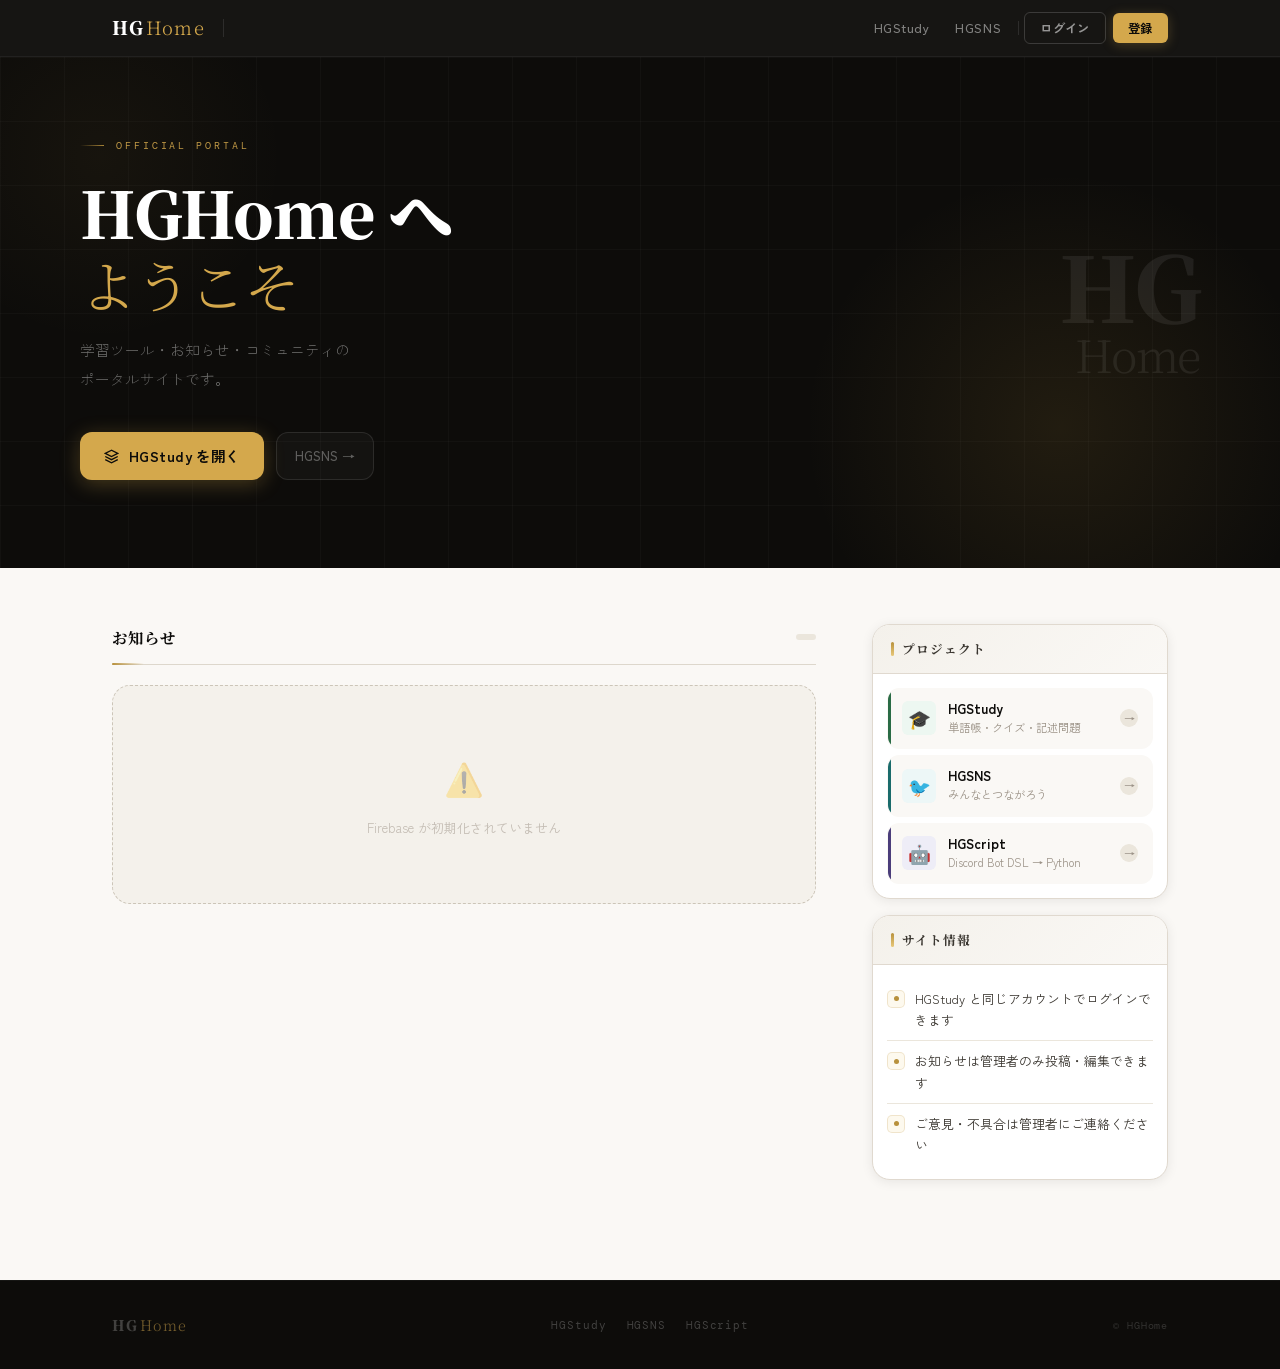
==== commit 438fb55f: "Update index.html" ====
--- a/index.html
+++ b/index.html
@@ -5,7 +5,7 @@
 <meta name="viewport" content="width=device-width,initial-scale=1">
 <title>HGHome</title>
 <link rel="manifest" href="manifest.json">
-<meta name="theme-color" content="#1a1714">
+<meta name="theme-color" content="#0d0c0a">
 <meta name="mobile-web-app-capable" content="yes">
 <meta name="apple-mobile-web-app-capable" content="yes">
 <meta name="apple-mobile-web-app-status-bar-style" content="black-translucent">
@@ -17,20 +17,22 @@
 <style>
 *,*::before,*::after{box-sizing:border-box;margin:0;padding:0}
 :root{
-  --ink:    #1a1714;
-  --ink2:   #2e2a26;
-  --ink3:   #4a453f;
-  --ink4:   #7a736a;
-  --ink5:   #a09890;
-  --warm0:  #faf8f4;
-  --warm1:  #f5f2ec;
-  --warm2:  #ede9e0;
-  --warm3:  #e0dbd0;
-  --warm4:  #ccc6b8;
-  --gold:   #b08d4a;
-  --gold2:  #c9a85c;
-  --gold3:  #e8cfa0;
-  --gold-bg:#fdf8ec;
+  --ink:    #0d0c0a;
+  --ink2:   #1e1c18;
+  --ink3:   #3a3630;
+  --ink4:   #6b6459;
+  --ink5:   #9c9388;
+  --ink6:   #c4bdb4;
+  --warm0:  #faf8f5;
+  --warm1:  #f4f1eb;
+  --warm2:  #ebe6dc;
+  --warm3:  #ddd7cc;
+  --warm4:  #ccc5b8;
+  --gold:   #b8913c;
+  --gold2:  #d4a84c;
+  --gold3:  #e8c87a;
+  --gold4:  #f5e4b8;
+  --gold-bg:#fdf9ee;
   --red:    #8b2e2e;
   --red-l:  #fdf0f0;
   --c-info:     #2c5f8a;
@@ -43,268 +45,832 @@
   --c-homebot-bg: #f3eef9;
   --c-sns-bg:     #edf7f7;
   --c-hgscript-bg:#eeedf7;
-  --border:  #d8d2c4;
-  --border2: #c8c2b4;
-  --r:    5px;
-  --r-lg: 10px;
-  --r-xl: 16px;
-  --shadow-xs: 0 1px 3px rgba(26,23,20,.06);
-  --shadow-sm: 0 2px 8px rgba(26,23,20,.08);
-  --shadow-md: 0 4px 20px rgba(26,23,20,.10);
-  --shadow-lg: 0 8px 40px rgba(26,23,20,.14);
+  --border:  #e0d9cf;
+  --border2: #cec7bc;
+  --r:    6px;
+  --r-lg: 12px;
+  --r-xl: 18px;
+  --shadow-xs: 0 1px 4px rgba(13,12,10,.05);
+  --shadow-sm: 0 2px 12px rgba(13,12,10,.08);
+  --shadow-md: 0 6px 24px rgba(13,12,10,.10);
+  --shadow-lg: 0 12px 48px rgba(13,12,10,.14);
+  --shadow-xl: 0 24px 72px rgba(13,12,10,.18);
 }
 html{font-size:16px;scroll-behavior:smooth}
-body{font-family:'Zen Kaku Gothic New',sans-serif;background:var(--warm0);color:var(--ink);min-height:100vh;line-height:1.7;}
-
-/* HEADER */
-.site-header{background:var(--ink);position:sticky;top:0;z-index:100;border-bottom:1px solid rgba(255,255,255,.06);}
-.header-inner{max-width:1080px;margin:0 auto;display:flex;align-items:center;gap:12px;padding:0 28px;height:52px;}
-.site-logo{font-family:'Noto Serif JP',serif;font-weight:900;font-size:1.2rem;color:#fff;letter-spacing:.08em;text-decoration:none;display:flex;align-items:center;flex-shrink:0;}
-.site-logo .logo-accent{color:var(--gold2);font-weight:300;margin-left:1px;}
-.logo-dot{width:5px;height:5px;border-radius:50%;background:var(--gold2);margin:0 10px;flex-shrink:0;opacity:.6;}
+body{font-family:'Zen Kaku Gothic New',sans-serif;background:var(--warm0);color:var(--ink);min-height:100vh;line-height:1.7;-webkit-font-smoothing:antialiased;}
+
+/* ── HEADER ── */
+.site-header{
+  background:rgba(13,12,10,.96);
+  backdrop-filter:blur(20px);
+  -webkit-backdrop-filter:blur(20px);
+  position:sticky;top:0;z-index:100;
+  border-bottom:1px solid rgba(255,255,255,.055);
+}
+.header-inner{max-width:1120px;margin:0 auto;display:flex;align-items:center;gap:10px;padding:0 32px;height:56px;}
+.site-logo{
+  font-family:'Noto Serif JP',serif;
+  font-weight:900;font-size:1.15rem;
+  color:#fff;letter-spacing:.06em;
+  text-decoration:none;
+  display:flex;align-items:center;gap:2px;flex-shrink:0;
+}
+.site-logo .logo-accent{color:var(--gold2);font-weight:300;}
+.header-divider{width:1px;height:18px;background:rgba(255,255,255,.1);margin:0 8px;flex-shrink:0;}
 .header-sep{flex:1}
-.header-nav{display:flex;align-items:center;gap:4px;}
-.nav-link{font-family:'Zen Kaku Gothic New',sans-serif;font-size:.8rem;font-weight:500;color:rgba(255,255,255,.5);text-decoration:none;padding:5px 10px;border-radius:var(--r);transition:color .15s,background .15s;letter-spacing:.03em;}
-.nav-link:hover{color:rgba(255,255,255,.85);background:rgba(255,255,255,.07)}
-.nav-divider{width:1px;height:16px;background:rgba(255,255,255,.1);margin:0 4px}
-.btn-hdr{font-family:'Zen Kaku Gothic New',sans-serif;font-weight:700;font-size:.78rem;padding:5px 14px;border-radius:var(--r);border:none;cursor:pointer;transition:all .15s;letter-spacing:.03em;}
-.btn-login{background:transparent;color:rgba(255,255,255,.6);border:1px solid rgba(255,255,255,.18);}
-.btn-login:hover{background:rgba(255,255,255,.07);color:rgba(255,255,255,.9)}
-.btn-reg{background:var(--gold2);color:var(--ink);margin-left:4px;}
-.btn-reg:hover{background:var(--gold3)}
-.hdr-user{display:none;align-items:center;gap:8px;cursor:pointer;position:relative;padding:4px 8px;border-radius:var(--r);}
+.header-nav{display:flex;align-items:center;gap:2px;}
+.nav-link{
+  font-size:.8rem;font-weight:500;
+  color:rgba(255,255,255,.46);
+  text-decoration:none;padding:6px 12px;
+  border-radius:var(--r);
+  transition:color .15s,background .15s;
+  letter-spacing:.04em;
+}
+.nav-link:hover{color:rgba(255,255,255,.82);background:rgba(255,255,255,.07)}
+.nav-sep{width:1px;height:14px;background:rgba(255,255,255,.1);margin:0 3px}
+.btn-hdr{
+  font-family:'Zen Kaku Gothic New',sans-serif;
+  font-weight:700;font-size:.77rem;
+  padding:6px 15px;border-radius:var(--r);
+  border:none;cursor:pointer;
+  transition:all .15s;letter-spacing:.04em;
+}
+.btn-login{
+  background:transparent;
+  color:rgba(255,255,255,.55);
+  border:1px solid rgba(255,255,255,.16);
+}
+.btn-login:hover{background:rgba(255,255,255,.08);color:rgba(255,255,255,.88)}
+.btn-reg{
+  background:var(--gold2);
+  color:var(--ink);
+  margin-left:5px;
+  box-shadow:0 2px 12px rgba(212,168,76,.25);
+}
+.btn-reg:hover{background:var(--gold3);box-shadow:0 4px 18px rgba(212,168,76,.35);}
+.hdr-user{display:none;align-items:center;gap:8px;cursor:pointer;position:relative;padding:5px 9px;border-radius:var(--r);}
 .hdr-user:hover{background:rgba(255,255,255,.07)}
-.hdr-avatar{width:26px;height:26px;border-radius:50%;border:1.5px solid var(--gold2);flex-shrink:0;}
-.hdr-username{font-size:.8rem;font-weight:700;color:rgba(255,255,255,.85);max-width:90px;overflow:hidden;text-overflow:ellipsis;white-space:nowrap;letter-spacing:.02em;}
-.hdr-chevron{width:10px;height:10px;opacity:.35;flex-shrink:0;border-right:1.5px solid #fff;border-bottom:1.5px solid #fff;transform:rotate(45deg) translateY(-2px);}
-.acct-menu{display:none;position:absolute;top:calc(100% + 6px);right:0;background:#fff;border:1px solid var(--border);border-radius:var(--r-lg);box-shadow:var(--shadow-lg);min-width:190px;overflow:hidden;z-index:200;animation:menuIn .14s ease;}
-@keyframes menuIn{from{opacity:0;transform:translateY(-4px)}to{opacity:1;transform:none}}
+.hdr-avatar{width:28px;height:28px;border-radius:50%;border:1.5px solid rgba(212,168,76,.6);flex-shrink:0;}
+.hdr-username{font-size:.79rem;font-weight:700;color:rgba(255,255,255,.82);max-width:90px;overflow:hidden;text-overflow:ellipsis;white-space:nowrap;}
+.hdr-chevron{
+  width:0;height:0;
+  border-left:4px solid transparent;
+  border-right:4px solid transparent;
+  border-top:4px solid rgba(255,255,255,.3);
+  flex-shrink:0;margin-top:1px;
+}
+.acct-menu{
+  display:none;position:absolute;
+  top:calc(100% + 8px);right:0;
+  background:#fff;
+  border:1px solid var(--border);
+  border-radius:var(--r-lg);
+  box-shadow:var(--shadow-xl);
+  min-width:200px;overflow:hidden;z-index:200;
+  animation:menuIn .16s cubic-bezier(.16,1,.3,1);
+}
+@keyframes menuIn{from{opacity:0;transform:translateY(-6px) scale(.97)}to{opacity:1;transform:none}}
 .acct-menu.open{display:block}
-.acct-menu-profile{padding:14px 16px 10px;border-bottom:1px solid var(--warm2);background:var(--warm0);}
-.acct-disp{font-weight:700;font-size:.88rem;color:var(--ink);line-height:1.3}
-.acct-handle{font-size:.73rem;color:var(--ink5);margin-top:2px;font-family:'DM Mono',monospace;}
-.acct-menu-item{display:flex;align-items:center;gap:9px;width:100%;text-align:left;padding:10px 16px;font-size:.84rem;background:none;border:none;cursor:pointer;color:var(--ink2);font-family:'Zen Kaku Gothic New',sans-serif;font-weight:500;transition:background .12s;}
+.acct-menu-profile{
+  padding:16px 18px 12px;
+  border-bottom:1px solid var(--warm2);
+  background:linear-gradient(135deg,var(--warm0),var(--warm1));
+}
+.acct-disp{font-weight:700;font-size:.9rem;color:var(--ink);line-height:1.3}
+.acct-handle{font-size:.72rem;color:var(--ink5);margin-top:3px;font-family:'DM Mono',monospace;}
+.acct-menu-item{
+  display:flex;align-items:center;gap:10px;
+  width:100%;text-align:left;
+  padding:11px 18px;font-size:.84rem;
+  background:none;border:none;cursor:pointer;
+  color:var(--ink2);font-family:'Zen Kaku Gothic New',sans-serif;
+  font-weight:500;transition:background .12s;
+}
 .acct-menu-item:hover{background:var(--warm1)}
-.acct-menu-item .mi-icon{font-size:.85rem;width:16px;text-align:center;flex-shrink:0;opacity:.6}
+.acct-menu-item .mi-icon{font-size:.85rem;width:16px;text-align:center;flex-shrink:0;opacity:.55}
 .acct-menu-item.danger{color:var(--red)}
 .acct-menu-item.danger:hover{background:var(--red-l)}
 .acct-menu-div{height:1px;background:var(--warm2);margin:3px 0}
 
-/* NOTIF BANNER */
-.notif-top-banner{display:none;background:var(--ink2);border-bottom:1px solid rgba(201,168,76,.2);padding:10px 28px;flex-direction:row;align-items:center;gap:12px;}
+/* ── NOTIF BANNER ── */
+.notif-top-banner{
+  display:none;
+  background:linear-gradient(135deg,var(--ink2),var(--ink));
+  border-bottom:1px solid rgba(212,168,76,.18);
+  padding:12px 32px;
+  flex-direction:row;align-items:center;gap:14px;
+}
 .notif-top-banner.show{display:flex}
-.notif-top-icon{font-size:1rem;flex-shrink:0;}
-.notif-top-text{flex:1;color:rgba(255,255,255,.65);font-size:.82rem;line-height:1.4}
+.notif-top-icon{font-size:1.1rem;flex-shrink:0;}
+.notif-top-text{flex:1;color:rgba(255,255,255,.6);font-size:.82rem;line-height:1.5}
 .notif-top-text strong{color:var(--gold2);}
-.notif-top-actions{display:flex;align-items:center;gap:7px;flex-shrink:0}
-.notif-allow-btn{font-family:'Zen Kaku Gothic New',sans-serif;font-weight:700;font-size:.76rem;padding:5px 13px;border-radius:var(--r);border:none;cursor:pointer;background:var(--gold2);color:var(--ink);white-space:nowrap;transition:background .13s;}
+.notif-top-actions{display:flex;align-items:center;gap:8px;flex-shrink:0}
+.notif-allow-btn{
+  font-family:'Zen Kaku Gothic New',sans-serif;
+  font-weight:700;font-size:.77rem;
+  padding:6px 14px;border-radius:var(--r);
+  border:none;cursor:pointer;
+  background:var(--gold2);color:var(--ink);
+  box-shadow:0 2px 10px rgba(212,168,76,.3);
+  transition:all .14s;white-space:nowrap;
+}
 .notif-allow-btn:hover{background:var(--gold3)}
-.notif-dismiss-btn{background:transparent;border:1px solid rgba(255,255,255,.12);color:rgba(255,255,255,.4);font-family:'Zen Kaku Gothic New',sans-serif;font-size:.74rem;font-weight:500;padding:5px 11px;border-radius:var(--r);cursor:pointer;white-space:nowrap;transition:all .13s;}
-.notif-dismiss-btn:hover{border-color:rgba(255,255,255,.25);color:rgba(255,255,255,.7)}
-@media(max-width:600px){.notif-top-banner{flex-wrap:wrap;padding:10px 16px;}.notif-top-actions{width:100%;justify-content:flex-end}}
-
-/* HERO */
-.hero{background:var(--ink);color:#fff;padding:72px 28px 80px;position:relative;overflow:hidden;}
-.hero::before{content:'';position:absolute;inset:0;background:repeating-linear-gradient(90deg,transparent,transparent 59px,rgba(255,255,255,.01) 60px);pointer-events:none;}
-.hero::after{content:'';position:absolute;bottom:-120px;right:-60px;width:480px;height:480px;border-radius:50%;background:radial-gradient(circle,rgba(176,141,74,.11) 0%,transparent 65%);pointer-events:none;}
-.hero-inner{max-width:1080px;margin:0 auto;position:relative;z-index:1;display:grid;grid-template-columns:1fr auto;align-items:end;gap:40px;}
-.hero-kicker{font-family:'DM Mono',monospace;font-size:.67rem;color:var(--gold2);letter-spacing:.22em;text-transform:uppercase;margin-bottom:20px;display:flex;align-items:center;gap:10px;}
-.hero-kicker::before{content:'';display:block;width:20px;height:1px;background:var(--gold);}
-.hero-title{font-family:'Noto Serif JP',serif;font-weight:900;font-size:clamp(2.2rem,5vw,3.8rem);line-height:1.1;margin-bottom:18px;letter-spacing:-.01em;}
-.hero-title em{color:var(--gold2);font-style:normal;font-weight:300;}
-.hero-sub{font-size:.93rem;color:rgba(255,255,255,.45);max-width:440px;margin-bottom:36px;line-height:1.9;font-weight:300;}
+.notif-dismiss-btn{
+  background:transparent;
+  border:1px solid rgba(255,255,255,.14);
+  color:rgba(255,255,255,.38);
+  font-family:'Zen Kaku Gothic New',sans-serif;
+  font-size:.74rem;font-weight:500;
+  padding:6px 12px;border-radius:var(--r);
+  cursor:pointer;white-space:nowrap;transition:all .14s;
+}
+.notif-dismiss-btn:hover{border-color:rgba(255,255,255,.28);color:rgba(255,255,255,.65)}
+@media(max-width:600px){
+  .notif-top-banner{flex-wrap:wrap;padding:12px 18px;}
+  .notif-top-actions{width:100%;justify-content:flex-end}
+}
+
+/* ── HERO ── */
+.hero{
+  background:var(--ink);color:#fff;
+  padding:80px 32px 88px;
+  position:relative;overflow:hidden;
+}
+/* subtle grid */
+.hero::before{
+  content:'';position:absolute;inset:0;
+  background-image:
+    linear-gradient(rgba(255,255,255,.022) 1px,transparent 1px),
+    linear-gradient(90deg,rgba(255,255,255,.022) 1px,transparent 1px);
+  background-size:64px 64px;
+  pointer-events:none;
+}
+/* warm glow */
+.hero::after{
+  content:'';position:absolute;
+  bottom:-160px;right:-80px;
+  width:600px;height:600px;
+  border-radius:50%;
+  background:radial-gradient(circle,rgba(184,145,60,.12) 0%,transparent 60%);
+  pointer-events:none;
+}
+.hero-glow-left{
+  position:absolute;top:-100px;left:-100px;
+  width:400px;height:400px;border-radius:50%;
+  background:radial-gradient(circle,rgba(212,168,76,.05) 0%,transparent 65%);
+  pointer-events:none;
+}
+.hero-inner{
+  max-width:1120px;margin:0 auto;
+  position:relative;z-index:1;
+  display:grid;
+  grid-template-columns:1fr auto;
+  align-items:center;gap:48px;
+}
+.hero-kicker{
+  font-family:'DM Mono',monospace;
+  font-size:.65rem;color:var(--gold2);
+  letter-spacing:.28em;text-transform:uppercase;
+  margin-bottom:22px;
+  display:flex;align-items:center;gap:12px;
+  opacity:.9;
+}
+.hero-kicker::before{
+  content:'';display:block;
+  width:24px;height:1px;
+  background:linear-gradient(90deg,transparent,var(--gold));
+}
+.hero-title{
+  font-family:'Noto Serif JP',serif;
+  font-weight:900;
+  font-size:clamp(2.4rem,5.5vw,4rem);
+  line-height:1.08;
+  margin-bottom:20px;
+  letter-spacing:-.02em;
+}
+.hero-title em{
+  color:var(--gold2);
+  font-style:normal;font-weight:300;
+  font-size:.88em;
+}
+.hero-sub{
+  font-size:.92rem;
+  color:rgba(255,255,255,.42);
+  max-width:400px;
+  margin-bottom:38px;
+  line-height:2;
+  font-weight:300;
+}
 .hero-cta-group{display:flex;align-items:center;gap:12px;flex-wrap:wrap;}
-.hero-cta{display:inline-flex;align-items:center;gap:9px;background:var(--gold2);color:var(--ink);font-family:'Zen Kaku Gothic New',sans-serif;font-weight:700;font-size:.9rem;padding:11px 22px;border-radius:var(--r-lg);text-decoration:none;border:none;cursor:pointer;transition:all .2s;letter-spacing:.03em;}
-.hero-cta:hover{background:var(--gold3);transform:translateY(-2px);box-shadow:0 8px 28px rgba(176,141,74,.25);}
-.hero-cta svg{width:14px;height:14px;flex-shrink:0}
-.hero-cta-sub{font-size:.8rem;color:rgba(255,255,255,.3);text-decoration:none;padding:11px 15px;border-radius:var(--r-lg);border:1px solid rgba(255,255,255,.1);font-family:'Zen Kaku Gothic New',sans-serif;font-weight:500;transition:all .15s;white-space:nowrap;}
-.hero-cta-sub:hover{color:rgba(255,255,255,.6);border-color:rgba(255,255,255,.2)}
-.hero-emblem{display:flex;flex-direction:column;align-items:flex-end;gap:4px;opacity:.18;flex-shrink:0;}
-.hero-emblem-line{font-family:'Noto Serif JP',serif;font-weight:900;font-size:clamp(3rem,6vw,5.5rem);color:#fff;line-height:1;letter-spacing:-.02em;}
-.hero-emblem-line.thin{font-weight:300;font-size:clamp(1.5rem,3vw,2.8rem);}
-@media(max-width:680px){.hero-inner{grid-template-columns:1fr;}.hero-emblem{display:none;}}
-
-/* PAGE BODY */
-.page-body{max-width:1080px;margin:0 auto;padding:52px 28px 96px;display:grid;grid-template-columns:1fr 284px;gap:52px;align-items:start;}
-@media(max-width:860px){.page-body{grid-template-columns:1fr;gap:40px;}}
-
-/* SECTION HEADER */
-.sec-header{display:flex;align-items:baseline;justify-content:space-between;margin-bottom:24px;padding-bottom:13px;border-bottom:1px solid var(--warm3);position:relative;}
-.sec-header::after{content:'';position:absolute;bottom:-1px;left:0;width:28px;height:2px;background:var(--gold);border-radius:1px;}
-.sec-title{font-family:'Noto Serif JP',serif;font-weight:700;font-size:.98rem;color:var(--ink);letter-spacing:.05em;}
-.sec-count{font-family:'DM Mono',monospace;font-size:.7rem;color:var(--ink5);letter-spacing:.06em;}
-
-/* ADMIN BAR */
-.admin-bar{display:none;background:var(--ink);padding:11px 18px;border-radius:var(--r-lg) var(--r-lg) 0 0;flex-direction:row;align-items:center;justify-content:space-between;margin-bottom:-1px;}
+.hero-cta{
+  display:inline-flex;align-items:center;gap:10px;
+  background:var(--gold2);color:var(--ink);
+  font-family:'Zen Kaku Gothic New',sans-serif;
+  font-weight:700;font-size:.9rem;
+  padding:12px 24px;border-radius:var(--r-lg);
+  text-decoration:none;border:none;cursor:pointer;
+  transition:all .22s cubic-bezier(.16,1,.3,1);
+  letter-spacing:.03em;
+  box-shadow:0 4px 20px rgba(212,168,76,.3),0 1px 4px rgba(0,0,0,.15);
+}
+.hero-cta:hover{
+  background:var(--gold3);
+  transform:translateY(-3px);
+  box-shadow:0 10px 36px rgba(212,168,76,.38),0 2px 8px rgba(0,0,0,.12);
+}
+.hero-cta svg{width:15px;height:15px;flex-shrink:0}
+.hero-cta-sub{
+  font-size:.82rem;
+  color:rgba(255,255,255,.32);
+  text-decoration:none;
+  padding:12px 18px;
+  border-radius:var(--r-lg);
+  border:1px solid rgba(255,255,255,.1);
+  font-family:'Zen Kaku Gothic New',sans-serif;
+  font-weight:500;
+  transition:all .18s;white-space:nowrap;
+  background:rgba(255,255,255,.03);
+}
+.hero-cta-sub:hover{color:rgba(255,255,255,.65);border-color:rgba(255,255,255,.22);background:rgba(255,255,255,.06);}
+.hero-emblem{
+  display:flex;flex-direction:column;align-items:flex-end;gap:2px;
+  opacity:.07;flex-shrink:0;
+  user-select:none;
+}
+.hero-emblem-line{
+  font-family:'Noto Serif JP',serif;font-weight:900;
+  font-size:clamp(3.5rem,7vw,6rem);
+  color:#fff;line-height:1;letter-spacing:-.03em;
+}
+.hero-emblem-line.thin{font-weight:300;font-size:clamp(1.8rem,3.5vw,3.2rem);}
+@media(max-width:680px){
+  .hero-inner{grid-template-columns:1fr;}
+  .hero-emblem{display:none;}
+  .hero{padding:60px 20px 68px;}
+}
+
+/* ── PAGE BODY ── */
+.page-body{
+  max-width:1120px;margin:0 auto;
+  padding:56px 32px 100px;
+  display:grid;
+  grid-template-columns:1fr 296px;
+  gap:56px;align-items:start;
+}
+@media(max-width:900px){.page-body{grid-template-columns:1fr;gap:44px;padding:40px 20px 80px;}}
+@media(max-width:560px){.hero{padding:52px 18px 60px;}.header-inner{padding:0 18px;}}
+
+/* ── SECTION HEADER ── */
+.sec-header{
+  display:flex;align-items:center;justify-content:space-between;
+  margin-bottom:20px;padding-bottom:14px;
+  border-bottom:1px solid var(--warm3);
+  position:relative;
+}
+.sec-header::after{
+  content:'';position:absolute;bottom:-1px;left:0;
+  width:32px;height:2px;
+  background:linear-gradient(90deg,var(--gold),transparent);
+  border-radius:1px;
+}
+.sec-title{
+  font-family:'Noto Serif JP',serif;
+  font-weight:700;font-size:.96rem;
+  color:var(--ink);letter-spacing:.07em;
+}
+.sec-count{
+  font-family:'DM Mono',monospace;
+  font-size:.69rem;color:var(--ink5);
+  letter-spacing:.08em;
+  background:var(--warm2);
+  padding:3px 10px;border-radius:20px;
+}
+
+/* ── ADMIN BAR ── */
+.admin-bar{
+  display:none;
+  background:linear-gradient(135deg,var(--ink),var(--ink2));
+  padding:12px 20px;
+  border-radius:var(--r-lg) var(--r-lg) 0 0;
+  flex-direction:row;align-items:center;
+  justify-content:space-between;
+  margin-bottom:-2px;
+  border:1px solid rgba(255,255,255,.06);
+  border-bottom:none;
+}
 .admin-bar.show{display:flex}
-.admin-label{font-size:.7rem;font-weight:700;color:var(--gold2);font-family:'DM Mono',monospace;letter-spacing:.12em;}
-.btn-post{font-family:'Zen Kaku Gothic New',sans-serif;font-weight:700;font-size:.78rem;padding:7px 16px;border-radius:var(--r);border:none;cursor:pointer;background:var(--gold2);color:var(--ink);transition:all .13s;letter-spacing:.03em;}
-.btn-post:hover{background:var(--gold3)}
-
-/* NEWS LIST */
-.news-list{display:flex;flex-direction:column;gap:9px;}
-.news-item{background:#fff;border:1px solid var(--border);border-radius:var(--r-lg);overflow:hidden;box-shadow:var(--shadow-xs);transition:box-shadow .2s,transform .2s,border-color .2s;position:relative;}
-.news-item:hover{box-shadow:var(--shadow-md);transform:translateY(-1px);border-color:var(--warm4);}
-.news-item-bar{position:absolute;left:0;top:0;bottom:0;width:3px;}
-.news-item-bar.info    {background:var(--c-info);}
-.news-item-bar.study   {background:var(--c-study);}
-.news-item-bar.homebot {background:var(--c-homebot);}
-.news-item-bar.sns     {background:var(--c-sns);}
-.news-item-bar.hgscript{background:var(--c-hgscript);}
-.news-item-inner{padding:17px 20px 15px 24px;}
-.news-item-top{display:flex;align-items:center;gap:8px;margin-bottom:8px;flex-wrap:wrap;}
-.news-badge{display:inline-flex;align-items:center;font-size:.63rem;font-weight:700;font-family:'DM Mono',monospace;padding:2px 8px;border-radius:3px;letter-spacing:.06em;text-transform:uppercase;flex-shrink:0;}
-.news-badge.info    {background:var(--c-info-bg);    color:var(--c-info);    border:1px solid rgba(44,95,138,.16);}
-.news-badge.study   {background:var(--c-study-bg);   color:var(--c-study);   border:1px solid rgba(42,107,69,.16);}
-.news-badge.homebot {background:var(--c-homebot-bg); color:var(--c-homebot); border:1px solid rgba(91,61,138,.16);}
-.news-badge.sns     {background:var(--c-sns-bg);     color:var(--c-sns);     border:1px solid rgba(26,107,107,.16);}
-.news-badge.hgscript{background:var(--c-hgscript-bg);color:var(--c-hgscript);border:1px solid rgba(74,61,122,.16);}
-.news-date{font-family:'DM Mono',monospace;font-size:.67rem;color:var(--ink5);white-space:nowrap;flex-shrink:0;margin-left:auto;}
-.news-title{font-family:'Noto Serif JP',serif;font-weight:700;font-size:.98rem;color:var(--ink);line-height:1.5;margin-bottom:9px;}
-.news-body{font-size:.865rem;color:var(--ink3);line-height:1.9;white-space:pre-wrap;word-break:break-word;}
-.news-image{margin-top:13px;border-radius:var(--r);overflow:hidden;border:1px solid var(--warm3);}
+.admin-label{
+  font-size:.67rem;font-weight:700;
+  color:var(--gold2);
+  font-family:'DM Mono',monospace;
+  letter-spacing:.16em;
+  display:flex;align-items:center;gap:7px;
+}
+.admin-label::before{
+  content:'';width:6px;height:6px;border-radius:50%;
+  background:var(--gold2);
+  box-shadow:0 0 8px var(--gold2);
+  animation:pulse 2s infinite;
+}
+@keyframes pulse{0%,100%{opacity:1}50%{opacity:.4}}
+.btn-post{
+  font-family:'Zen Kaku Gothic New',sans-serif;
+  font-weight:700;font-size:.78rem;
+  padding:7px 16px;border-radius:var(--r);
+  border:none;cursor:pointer;
+  background:var(--gold2);color:var(--ink);
+  transition:all .14s;letter-spacing:.04em;
+  box-shadow:0 2px 10px rgba(212,168,76,.25);
+}
+.btn-post:hover{background:var(--gold3);transform:translateY(-1px);}
+
+/* ── NEWS LIST ── */
+.news-list{display:flex;flex-direction:column;gap:10px;}
+.news-item{
+  background:#fff;
+  border:1px solid var(--border);
+  border-radius:var(--r-xl);
+  overflow:hidden;
+  box-shadow:var(--shadow-xs);
+  transition:box-shadow .22s,transform .22s,border-color .22s;
+  position:relative;
+}
+.news-item:hover{
+  box-shadow:var(--shadow-md);
+  transform:translateY(-2px);
+  border-color:var(--warm4);
+}
+.news-item-bar{position:absolute;left:0;top:0;bottom:0;width:4px;}
+.news-item-bar.info    {background:linear-gradient(180deg,var(--c-info),rgba(44,95,138,.4));}
+.news-item-bar.study   {background:linear-gradient(180deg,var(--c-study),rgba(42,107,69,.4));}
+.news-item-bar.homebot {background:linear-gradient(180deg,var(--c-homebot),rgba(91,61,138,.4));}
+.news-item-bar.sns     {background:linear-gradient(180deg,var(--c-sns),rgba(26,107,107,.4));}
+.news-item-bar.hgscript{background:linear-gradient(180deg,var(--c-hgscript),rgba(74,61,122,.4));}
+.news-item-inner{padding:18px 22px 16px 26px;}
+.news-item-top{display:flex;align-items:center;gap:8px;margin-bottom:10px;flex-wrap:wrap;}
+.news-badge{
+  display:inline-flex;align-items:center;gap:5px;
+  font-size:.62rem;font-weight:700;
+  font-family:'DM Mono',monospace;
+  padding:3px 9px;border-radius:4px;
+  letter-spacing:.07em;text-transform:uppercase;flex-shrink:0;
+}
+.news-badge::before{content:'';width:5px;height:5px;border-radius:50%;flex-shrink:0;}
+.news-badge.info    {background:var(--c-info-bg);    color:var(--c-info);    border:1px solid rgba(44,95,138,.14);}
+.news-badge.info::before    {background:var(--c-info);}
+.news-badge.study   {background:var(--c-study-bg);   color:var(--c-study);   border:1px solid rgba(42,107,69,.14);}
+.news-badge.study::before   {background:var(--c-study);}
+.news-badge.homebot {background:var(--c-homebot-bg); color:var(--c-homebot); border:1px solid rgba(91,61,138,.14);}
+.news-badge.homebot::before {background:var(--c-homebot);}
+.news-badge.sns     {background:var(--c-sns-bg);     color:var(--c-sns);     border:1px solid rgba(26,107,107,.14);}
+.news-badge.sns::before     {background:var(--c-sns);}
+.news-badge.hgscript{background:var(--c-hgscript-bg);color:var(--c-hgscript);border:1px solid rgba(74,61,122,.14);}
+.news-badge.hgscript::before{background:var(--c-hgscript);}
+.news-date{
+  font-family:'DM Mono',monospace;
+  font-size:.66rem;color:var(--ink5);
+  white-space:nowrap;flex-shrink:0;margin-left:auto;
+  background:var(--warm1);
+  padding:2px 8px;border-radius:4px;
+}
+.news-title{
+  font-family:'Noto Serif JP',serif;
+  font-weight:700;font-size:.97rem;
+  color:var(--ink);line-height:1.5;margin-bottom:10px;
+}
+.news-body{font-size:.86rem;color:var(--ink3);line-height:1.95;white-space:pre-wrap;word-break:break-word;}
+.news-image{margin-top:14px;border-radius:var(--r);overflow:hidden;border:1px solid var(--warm3);}
 .news-image img{width:100%;max-height:480px;object-fit:contain;display:block;background:var(--warm1);}
-.news-meta{display:flex;align-items:center;justify-content:space-between;margin-top:13px;padding-top:10px;border-top:1px solid var(--warm2);}
-.news-author{font-family:'DM Mono',monospace;font-size:.68rem;color:var(--ink5);display:flex;align-items:center;gap:5px;}
-.news-author::before{content:'–';opacity:.35}
+.news-meta{
+  display:flex;align-items:center;justify-content:space-between;
+  margin-top:14px;padding-top:12px;
+  border-top:1px solid var(--warm2);
+}
+.news-author{
+  font-family:'DM Mono',monospace;
+  font-size:.67rem;color:var(--ink5);
+  display:flex;align-items:center;gap:6px;
+}
+.news-author::before{content:'';width:16px;height:1px;background:var(--warm3);}
 .news-actions{display:flex;gap:5px;}
-.news-act-btn{font-size:.71rem;font-family:'Zen Kaku Gothic New',sans-serif;font-weight:700;padding:4px 10px;border-radius:var(--r);border:1px solid var(--border);background:var(--warm0);color:var(--ink4);cursor:pointer;transition:all .12s;letter-spacing:.02em;}
+.news-act-btn{
+  font-size:.71rem;font-family:'Zen Kaku Gothic New',sans-serif;
+  font-weight:700;padding:5px 11px;
+  border-radius:var(--r);border:1px solid var(--border);
+  background:var(--warm0);color:var(--ink4);
+  cursor:pointer;transition:all .14s;letter-spacing:.02em;
+}
 .news-act-btn:hover{border-color:var(--ink3);color:var(--ink2);background:var(--warm1)}
 .news-act-btn.del:hover{border-color:var(--red);color:var(--red);background:var(--red-l)}
-.news-empty{background:var(--warm1);border:1px dashed var(--warm4);border-radius:var(--r-lg);padding:56px 24px;text-align:center;color:var(--ink5);font-size:.875rem;}
-.news-empty-icon{font-size:1.8rem;margin-bottom:10px;opacity:.4;display:block;}
-
-/* SIDEBAR */
-.sidebar{display:flex;flex-direction:column;gap:18px;}
-.sidebar-card{border:1px solid var(--border);border-radius:var(--r-lg);overflow:hidden;background:#fff;box-shadow:var(--shadow-xs);}
-.sidebar-card-head{background:var(--warm1);border-bottom:1px solid var(--border);padding:12px 17px;font-family:'Noto Serif JP',serif;font-weight:700;font-size:.8rem;color:var(--ink2);letter-spacing:.06em;}
-.sidebar-card-body{padding:14px 16px;}
-.projects-grid{display:flex;flex-direction:column;gap:5px;}
-.project-item{display:flex;align-items:center;gap:11px;padding:10px 13px;border-radius:var(--r);text-decoration:none;border:1px solid transparent;background:var(--warm0);transition:all .15s;position:relative;overflow:hidden;}
-.project-item::before{content:'';position:absolute;left:0;top:0;bottom:0;width:2px;}
+.news-empty{
+  background:var(--warm1);
+  border:1.5px dashed var(--warm4);
+  border-radius:var(--r-xl);
+  padding:64px 28px;text-align:center;
+  color:var(--ink5);font-size:.875rem;
+}
+.news-empty-icon{font-size:2rem;margin-bottom:12px;opacity:.35;display:block;}
+.news-empty p{margin-top:6px;font-size:.82rem;color:var(--ink6);}
+
+/* ── SIDEBAR ── */
+.sidebar{display:flex;flex-direction:column;gap:16px;}
+.sidebar-card{
+  border:1px solid var(--border);
+  border-radius:var(--r-xl);
+  overflow:hidden;
+  background:#fff;
+  box-shadow:var(--shadow-sm);
+  transition:box-shadow .2s;
+}
+.sidebar-card:hover{box-shadow:var(--shadow-md);}
+.sidebar-card-head{
+  background:linear-gradient(135deg,var(--warm1),var(--warm0));
+  border-bottom:1px solid var(--border);
+  padding:13px 18px;
+  font-family:'Noto Serif JP',serif;
+  font-weight:700;font-size:.79rem;
+  color:var(--ink3);letter-spacing:.08em;
+  display:flex;align-items:center;gap:8px;
+}
+.sidebar-card-head::before{
+  content:'';width:3px;height:14px;
+  background:linear-gradient(180deg,var(--gold),var(--gold3));
+  border-radius:2px;flex-shrink:0;
+}
+.sidebar-card-body{padding:14px;}
+.projects-grid{display:flex;flex-direction:column;gap:6px;}
+.project-item{
+  display:flex;align-items:center;gap:12px;
+  padding:11px 14px;
+  border-radius:var(--r-lg);
+  text-decoration:none;
+  border:1px solid transparent;
+  background:var(--warm0);
+  transition:all .18s cubic-bezier(.16,1,.3,1);
+  position:relative;overflow:hidden;
+}
+.project-item::before{
+  content:'';position:absolute;left:0;top:0;bottom:0;
+  width:3px;border-radius:0 2px 2px 0;
+}
 .project-item.study::before   {background:var(--c-study);}
 .project-item.sns::before     {background:var(--c-sns);}
 .project-item.hgscript::before{background:var(--c-hgscript);}
-.project-item:hover{background:#fff;border-color:var(--border);box-shadow:var(--shadow-sm);transform:translateX(2px);}
-.project-icon{font-size:1.2rem;line-height:1;width:32px;height:32px;display:flex;align-items:center;justify-content:center;border-radius:var(--r);flex-shrink:0;}
+.project-item:hover{
+  background:#fff;
+  border-color:var(--border);
+  box-shadow:var(--shadow-sm);
+  transform:translateX(3px);
+}
+.project-icon{
+  font-size:1.15rem;line-height:1;
+  width:34px;height:34px;
+  display:flex;align-items:center;justify-content:center;
+  border-radius:var(--r);flex-shrink:0;
+  transition:transform .18s;
+}
+.project-item:hover .project-icon{transform:scale(1.1);}
 .project-item.study    .project-icon{background:var(--c-study-bg);}
 .project-item.sns      .project-icon{background:var(--c-sns-bg);}
 .project-item.hgscript .project-icon{background:var(--c-hgscript-bg);}
 .project-info{flex:1;min-width:0;}
-.project-name{font-weight:700;font-size:.84rem;color:var(--ink);line-height:1.2;margin-bottom:1px;}
+.project-name{font-weight:700;font-size:.84rem;color:var(--ink);line-height:1.2;margin-bottom:2px;}
 .project-desc{font-size:.71rem;color:var(--ink5);white-space:nowrap;overflow:hidden;text-overflow:ellipsis;}
-.project-arr{color:var(--ink5);font-size:.72rem;flex-shrink:0;transition:transform .14s,color .14s;}
-.project-item:hover .project-arr{transform:translateX(3px);color:var(--ink3);}
-.info-list{display:flex;flex-direction:column;gap:8px;}
-.info-item{font-size:.8rem;color:var(--ink3);display:flex;align-items:flex-start;gap:7px;line-height:1.65;}
-.info-item-dot{width:4px;height:4px;border-radius:50%;background:var(--gold);flex-shrink:0;margin-top:7px;}
-
-/* MODALS */
-.overlay{display:none;position:fixed;inset:0;z-index:500;background:rgba(26,23,20,.42);backdrop-filter:blur(6px);-webkit-backdrop-filter:blur(6px);align-items:center;justify-content:center;padding:20px;}
+.project-arr{
+  color:var(--ink5);font-size:.72rem;flex-shrink:0;
+  transition:transform .16s,color .16s;
+  width:18px;height:18px;
+  display:flex;align-items:center;justify-content:center;
+  border-radius:50%;
+  background:var(--warm2);
+  font-size:.7rem;
+}
+.project-item:hover .project-arr{transform:translateX(2px);color:var(--ink3);background:var(--warm3);}
+
+/* Info card */
+.info-list{display:flex;flex-direction:column;gap:0;}
+.info-item{
+  font-size:.8rem;color:var(--ink3);
+  display:flex;align-items:flex-start;gap:10px;
+  line-height:1.7;
+  padding:9px 0;
+  border-bottom:1px solid var(--warm2);
+}
+.info-item:last-child{border-bottom:none;}
+.info-item-dot{
+  width:18px;height:18px;
+  border-radius:5px;
+  background:var(--gold-bg);
+  border:1px solid rgba(184,145,60,.2);
+  flex-shrink:0;
+  display:flex;align-items:center;justify-content:center;
+  margin-top:2px;
+}
+.info-item-dot::after{
+  content:'';width:5px;height:5px;
+  border-radius:50%;background:var(--gold);
+}
+
+/* ── MODALS ── */
+.overlay{
+  display:none;position:fixed;inset:0;z-index:500;
+  background:rgba(13,12,10,.48);
+  backdrop-filter:blur(8px);
+  -webkit-backdrop-filter:blur(8px);
+  align-items:center;justify-content:center;padding:20px;
+}
 .overlay.open{display:flex}
-.modal{background:#fff;border-radius:var(--r-xl);box-shadow:var(--shadow-lg);width:100%;max-width:480px;max-height:90vh;overflow-y:auto;animation:modalIn .22s cubic-bezier(.16,1,.3,1);border:1px solid var(--warm3);}
-@keyframes modalIn{from{opacity:0;transform:translateY(14px) scale(.98)}to{opacity:1;transform:none}}
-.modal-head{display:flex;align-items:center;justify-content:space-between;padding:19px 22px 15px;border-bottom:1px solid var(--warm2);background:var(--warm0);border-radius:var(--r-xl) var(--r-xl) 0 0;}
-.modal-title{font-family:'Noto Serif JP',serif;font-weight:700;font-size:.97rem;color:var(--ink);letter-spacing:.05em;}
-.modal-close{background:none;border:none;cursor:pointer;color:var(--ink5);width:27px;height:27px;display:flex;align-items:center;justify-content:center;border-radius:50%;font-size:1rem;transition:background .12s,color .12s;}
-.modal-close:hover{background:var(--warm2);color:var(--ink2)}
-.modal-body{padding:20px 22px;}
-.form-group{margin-bottom:14px;}
-.form-label{font-size:.76rem;font-weight:700;color:var(--ink3);margin-bottom:6px;display:block;letter-spacing:.05em;}
-.form-input,.form-select,.form-textarea{width:100%;font-family:'Zen Kaku Gothic New',sans-serif;font-size:.875rem;padding:9px 12px;border:1.5px solid var(--border);border-radius:var(--r);background:var(--warm0);color:var(--ink);transition:border .12s,background .12s;outline:none;}
-.form-input:focus,.form-select:focus,.form-textarea:focus{border-color:var(--ink3);background:#fff;}
-.form-textarea{min-height:120px;resize:vertical;line-height:1.7}
-.form-err{font-size:.79rem;color:var(--red);padding:9px 13px;background:var(--red-l);border-radius:var(--r);border-left:2px solid var(--red);margin-bottom:12px;display:none;}
+.modal{
+  background:#fff;border-radius:var(--r-xl);
+  box-shadow:var(--shadow-xl);
+  width:100%;max-width:480px;max-height:92vh;
+  overflow-y:auto;
+  animation:modalIn .24s cubic-bezier(.16,1,.3,1);
+  border:1px solid var(--warm3);
+}
+@keyframes modalIn{from{opacity:0;transform:translateY(16px) scale(.97)}to{opacity:1;transform:none}}
+.modal-head{
+  display:flex;align-items:center;justify-content:space-between;
+  padding:20px 24px 16px;
+  border-bottom:1px solid var(--warm2);
+  background:linear-gradient(135deg,var(--warm0),var(--warm1));
+  border-radius:var(--r-xl) var(--r-xl) 0 0;
+  position:sticky;top:0;z-index:1;
+}
+.modal-title{
+  font-family:'Noto Serif JP',serif;
+  font-weight:700;font-size:1rem;
+  color:var(--ink);letter-spacing:.05em;
+}
+.modal-close{
+  background:var(--warm2);border:none;cursor:pointer;
+  color:var(--ink4);width:28px;height:28px;
+  display:flex;align-items:center;justify-content:center;
+  border-radius:50%;font-size:.85rem;
+  transition:background .12s,color .12s;
+}
+.modal-close:hover{background:var(--warm3);color:var(--ink2)}
+.modal-body{padding:22px 24px;}
+.form-group{margin-bottom:16px;}
+.form-label{
+  font-size:.74rem;font-weight:700;
+  color:var(--ink4);margin-bottom:7px;
+  display:block;letter-spacing:.07em;text-transform:uppercase;
+}
+.form-input,.form-select,.form-textarea{
+  width:100%;
+  font-family:'Zen Kaku Gothic New',sans-serif;
+  font-size:.875rem;padding:10px 14px;
+  border:1.5px solid var(--border);
+  border-radius:var(--r-lg);
+  background:var(--warm0);color:var(--ink);
+  transition:border .14s,background .14s,box-shadow .14s;outline:none;
+}
+.form-input:focus,.form-select:focus,.form-textarea:focus{
+  border-color:var(--ink3);background:#fff;
+  box-shadow:0 0 0 3px rgba(13,12,10,.06);
+}
+.form-textarea{min-height:130px;resize:vertical;line-height:1.75}
+.form-err{
+  font-size:.8rem;color:var(--red);
+  padding:10px 14px;background:var(--red-l);
+  border-radius:var(--r);
+  border-left:2px solid var(--red);
+  margin-bottom:14px;display:none;
+}
 .form-err.show{display:block}
-.modal-footer{padding:0 22px 20px;display:flex;gap:8px;justify-content:flex-end;}
-.btn{font-family:'Zen Kaku Gothic New',sans-serif;font-weight:700;font-size:.83rem;padding:9px 19px;border-radius:var(--r);border:none;cursor:pointer;transition:all .13s;letter-spacing:.03em;}
-.btn-primary{background:var(--ink);color:#fff;}
-.btn-primary:hover{background:var(--ink2)}
-.btn-primary:disabled{opacity:.4;cursor:not-allowed}
-.btn-ghost{background:transparent;color:var(--ink4);border:1.5px solid var(--border);}
+.modal-footer{
+  padding:0 24px 22px;
+  display:flex;gap:9px;justify-content:flex-end;
+}
+.btn{
+  font-family:'Zen Kaku Gothic New',sans-serif;
+  font-weight:700;font-size:.83rem;
+  padding:10px 22px;border-radius:var(--r-lg);
+  border:none;cursor:pointer;
+  transition:all .14s;letter-spacing:.04em;
+}
+.btn-primary{background:var(--ink);color:#fff;box-shadow:0 2px 10px rgba(13,12,10,.15);}
+.btn-primary:hover{background:var(--ink2);transform:translateY(-1px);box-shadow:0 4px 16px rgba(13,12,10,.2);}
+.btn-primary:disabled{opacity:.4;cursor:not-allowed;transform:none}
+.btn-ghost{
+  background:transparent;color:var(--ink5);
+  border:1.5px solid var(--border);
+}
 .btn-ghost:hover{background:var(--warm1);color:var(--ink3)}
-.auth-tabs{display:flex;border-bottom:1px solid var(--warm2);margin-bottom:17px;}
-.auth-tab{flex:1;font-family:'Zen Kaku Gothic New',sans-serif;font-size:.875rem;font-weight:700;padding:11px;border:none;background:none;cursor:pointer;color:var(--ink5);border-bottom:2px solid transparent;margin-bottom:-1px;transition:all .12s;letter-spacing:.03em;}
-.auth-tab.on{color:var(--ink);border-bottom-color:var(--ink);}
+.auth-tabs{
+  display:flex;border-bottom:1px solid var(--warm2);
+  margin-bottom:20px;background:var(--warm1);
+  border-radius:var(--r) var(--r) 0 0;
+  padding:4px;gap:4px;
+}
+.auth-tab{
+  flex:1;font-family:'Zen Kaku Gothic New',sans-serif;
+  font-size:.855rem;font-weight:700;
+  padding:10px;border:none;background:none;cursor:pointer;
+  color:var(--ink5);border-radius:var(--r);
+  border-bottom:none;
+  transition:all .14s;letter-spacing:.04em;
+}
+.auth-tab.on{
+  color:var(--ink);background:#fff;
+  box-shadow:var(--shadow-sm);
+}
 .auth-tab:hover:not(.on){color:var(--ink3)}
 
-/* SETTINGS */
-.settings-section{margin-bottom:20px;}
+/* ── SETTINGS ── */
+.settings-section{margin-bottom:22px;}
 .settings-section:last-child{margin-bottom:0;}
-.settings-section-title{font-size:.66rem;font-weight:700;font-family:'DM Mono',monospace;color:var(--ink5);letter-spacing:.14em;text-transform:uppercase;margin-bottom:8px;padding-bottom:7px;border-bottom:1px solid var(--warm2);}
-.settings-row{display:flex;align-items:center;justify-content:space-between;padding:10px 0;border-bottom:1px solid var(--warm1);}
+.settings-section-title{
+  font-size:.64rem;font-weight:700;
+  font-family:'DM Mono',monospace;
+  color:var(--ink5);
+  letter-spacing:.16em;text-transform:uppercase;
+  margin-bottom:10px;padding-bottom:8px;
+  border-bottom:1px solid var(--warm2);
+}
+.settings-row{
+  display:flex;align-items:center;justify-content:space-between;
+  padding:11px 0;border-bottom:1px solid var(--warm1);
+}
 .settings-row:last-child{border-bottom:none;}
-.settings-row-info{flex:1;min-width:0;margin-right:14px;}
-.settings-row-label{font-size:.875rem;font-weight:700;color:var(--ink);margin-bottom:2px;}
-.settings-row-desc{font-size:.73rem;color:var(--ink5);line-height:1.5;}
-.notif-status-badge{display:inline-flex;align-items:center;gap:4px;font-size:.68rem;font-weight:700;font-family:'DM Mono',monospace;padding:3px 8px;border-radius:3px;white-space:nowrap;}
+.settings-row-info{flex:1;min-width:0;margin-right:16px;}
+.settings-row-label{font-size:.875rem;font-weight:700;color:var(--ink);margin-bottom:3px;}
+.settings-row-desc{font-size:.73rem;color:var(--ink5);line-height:1.55;}
+.notif-status-badge{
+  display:inline-flex;align-items:center;gap:5px;
+  font-size:.68rem;font-weight:700;
+  font-family:'DM Mono',monospace;
+  padding:4px 9px;border-radius:20px;white-space:nowrap;
+}
 .notif-status-badge.granted{background:var(--c-study-bg);color:var(--c-study);}
 .notif-status-badge.denied {background:var(--red-l);color:var(--red);}
 .notif-status-badge.default{background:var(--warm2);color:var(--ink5);}
-.settings-btn{font-family:'Zen Kaku Gothic New',sans-serif;font-weight:700;font-size:.77rem;padding:6px 12px;border-radius:var(--r);border:1.5px solid var(--border);background:var(--warm0);color:var(--ink3);cursor:pointer;transition:all .12s;white-space:nowrap;}
+.settings-btn{
+  font-family:'Zen Kaku Gothic New',sans-serif;
+  font-weight:700;font-size:.77rem;
+  padding:7px 14px;border-radius:var(--r-lg);
+  border:1.5px solid var(--border);
+  background:var(--warm0);color:var(--ink3);
+  cursor:pointer;transition:all .13s;white-space:nowrap;
+}
 .settings-btn:hover{border-color:var(--ink3);color:var(--ink2);background:var(--warm1)}
 .settings-btn.primary{background:var(--ink);color:#fff;border-color:var(--ink);}
 .settings-btn.primary:hover{background:var(--ink2)}
-.notif-guide-inline{margin-top:9px;padding:12px 13px;background:var(--gold-bg);border-radius:var(--r);border-left:2px solid var(--gold);display:none;}
+.notif-guide-inline{
+  margin-top:10px;padding:14px;
+  background:var(--gold-bg);border-radius:var(--r-lg);
+  border:1px solid rgba(184,145,60,.2);display:none;
+}
 .notif-guide-inline.show{display:block;}
-.notif-guide-inline p{font-size:.79rem;color:#6a4e00;line-height:1.6;margin-bottom:7px;}
+.notif-guide-inline p{font-size:.79rem;color:#6a4e00;line-height:1.65;margin-bottom:8px;}
 .notif-guide-inline p:last-child{margin-bottom:0;}
-.notif-guide-step-sm{display:flex;align-items:flex-start;gap:8px;padding:6px 0;border-bottom:1px solid rgba(176,141,74,.12);}
+.notif-guide-step-sm{display:flex;align-items:flex-start;gap:9px;padding:7px 0;border-bottom:1px solid rgba(184,145,60,.1);}
 .notif-guide-step-sm:last-child{border-bottom:none;}
-.notif-guide-num-sm{width:17px;height:17px;border-radius:50%;background:var(--ink);color:#fff;font-size:.63rem;font-weight:700;display:flex;align-items:center;justify-content:center;flex-shrink:0;margin-top:2px;}
-.notif-guide-text-sm{font-size:.77rem;color:#5a4000;line-height:1.55;}
+.notif-guide-num-sm{
+  width:18px;height:18px;border-radius:50%;
+  background:var(--ink);color:#fff;
+  font-size:.62rem;font-weight:700;
+  display:flex;align-items:center;justify-content:center;
+  flex-shrink:0;margin-top:2px;
+}
+.notif-guide-text-sm{font-size:.77rem;color:#5a4000;line-height:1.6;}
 .notif-guide-text-sm strong{color:#3a2800;}
 
-/* IMAGE UPLOAD */
-.img-upload-area{border:1.5px dashed var(--warm4);border-radius:var(--r);padding:18px;text-align:center;cursor:pointer;transition:all .14s;background:var(--warm0);position:relative;}
-.img-upload-area:hover,.img-upload-area.drag{border-color:var(--ink4);background:var(--warm1);}
+/* ── IMAGE UPLOAD ── */
+.img-upload-area{
+  border:1.5px dashed var(--warm4);
+  border-radius:var(--r-lg);padding:22px;
+  text-align:center;cursor:pointer;
+  transition:all .16s;background:var(--warm0);
+  position:relative;
+}
+.img-upload-area:hover,.img-upload-area.drag{
+  border-color:var(--ink4);background:var(--warm1);
+  box-shadow:inset 0 0 0 3px rgba(13,12,10,.04);
+}
 .img-upload-area input{position:absolute;inset:0;opacity:0;cursor:pointer;width:100%;height:100%;}
-.img-upload-icon{font-size:1.5rem;margin-bottom:5px;opacity:.45;}
-.img-upload-label{font-size:.79rem;color:var(--ink5);line-height:1.5}
+.img-upload-icon{font-size:1.6rem;margin-bottom:7px;opacity:.4;}
+.img-upload-label{font-size:.79rem;color:var(--ink5);line-height:1.6}
 .img-upload-label strong{color:var(--ink3);}
-.img-preview{margin-top:9px;border-radius:var(--r);overflow:hidden;border:1px solid var(--border);position:relative;display:none;}
+.img-preview{margin-top:10px;border-radius:var(--r-lg);overflow:hidden;border:1px solid var(--border);position:relative;display:none;}
 .img-preview.show{display:block}
 .img-preview img{width:100%;max-height:220px;object-fit:contain;display:block;background:var(--warm1);}
-.img-preview-del{position:absolute;top:6px;right:6px;background:rgba(26,23,20,.6);color:#fff;border:none;border-radius:var(--r);font-size:.7rem;font-weight:700;padding:4px 8px;cursor:pointer;font-family:'Zen Kaku Gothic New',sans-serif;transition:background .12s;}
+.img-preview-del{
+  position:absolute;top:8px;right:8px;
+  background:rgba(13,12,10,.65);color:#fff;
+  border:none;border-radius:var(--r);
+  font-size:.7rem;font-weight:700;padding:5px 10px;
+  cursor:pointer;font-family:'Zen Kaku Gothic New',sans-serif;
+  transition:background .13s;
+  backdrop-filter:blur(4px);
+}
 .img-preview-del:hover{background:rgba(139,46,46,.9)}
-.img-size-note{font-size:.72rem;color:var(--ink5);margin-top:5px;text-align:center;}
-
-/* PWA BANNER */
-.pwa-banner{display:none;position:fixed;bottom:0;left:0;right:0;z-index:800;background:var(--ink);color:#fff;padding:13px 20px;flex-direction:row;align-items:center;gap:12px;border-top:1px solid rgba(201,168,76,.2);animation:slideUpFade .28s ease;}
+.img-size-note{font-size:.71rem;color:var(--ink6);margin-top:6px;text-align:center;}
+
+/* ── PWA BANNER ── */
+.pwa-banner{
+  display:none;position:fixed;bottom:0;left:0;right:0;
+  z-index:800;
+  background:rgba(13,12,10,.95);
+  backdrop-filter:blur(20px);
+  -webkit-backdrop-filter:blur(20px);
+  color:#fff;padding:14px 24px;
+  flex-direction:row;align-items:center;gap:14px;
+  border-top:1px solid rgba(212,168,76,.18);
+  animation:slideUp .3s cubic-bezier(.16,1,.3,1);
+}
 .pwa-banner.show{display:flex}
-@keyframes slideUpFade{from{transform:translateY(100%)}to{transform:none}}
-.pwa-banner-icon{font-size:1.3rem;flex-shrink:0;opacity:.75}
-.pwa-banner-text{flex:1;font-size:.83rem;line-height:1.45}
-.pwa-banner-text strong{display:block;font-size:.88rem;color:var(--gold2);margin-bottom:1px}
-.pwa-banner-btn{font-family:'Zen Kaku Gothic New',sans-serif;font-weight:700;font-size:.77rem;padding:7px 14px;border-radius:var(--r);border:none;cursor:pointer;background:var(--gold2);color:var(--ink);white-space:nowrap;flex-shrink:0;transition:background .12s;}
+@keyframes slideUp{from{transform:translateY(100%)}to{transform:none}}
+.pwa-banner-icon{font-size:1.3rem;flex-shrink:0;opacity:.7}
+.pwa-banner-text{flex:1;font-size:.82rem;line-height:1.5}
+.pwa-banner-text strong{display:block;font-size:.88rem;color:var(--gold2);margin-bottom:2px}
+.pwa-banner-btn{
+  font-family:'Zen Kaku Gothic New',sans-serif;
+  font-weight:700;font-size:.77rem;
+  padding:8px 16px;border-radius:var(--r);
+  border:none;cursor:pointer;
+  background:var(--gold2);color:var(--ink);
+  white-space:nowrap;flex-shrink:0;
+  box-shadow:0 2px 12px rgba(212,168,76,.3);
+  transition:all .14s;
+}
 .pwa-banner-btn:hover{background:var(--gold3)}
-.pwa-banner-close{background:none;border:none;cursor:pointer;color:rgba(255,255,255,.3);font-size:.95rem;padding:4px;flex-shrink:0;transition:color .12s;}
-.pwa-banner-close:hover{color:rgba(255,255,255,.65)}
-
-/* TOAST */
-.toast{position:fixed;bottom:28px;right:28px;z-index:9999;background:var(--ink);color:#fff;font-size:.83rem;font-weight:500;padding:10px 17px;border-radius:var(--r-lg);box-shadow:var(--shadow-lg);transform:translateY(72px);opacity:0;transition:all .24s cubic-bezier(.16,1,.3,1);pointer-events:none;max-width:300px;line-height:1.4;border:1px solid rgba(255,255,255,.05);}
+.pwa-banner-close{
+  background:none;border:none;cursor:pointer;
+  color:rgba(255,255,255,.28);font-size:.9rem;
+  padding:4px;flex-shrink:0;
+  transition:color .12s;
+  width:28px;height:28px;
+  display:flex;align-items:center;justify-content:center;
+  border-radius:50%;
+}
+.pwa-banner-close:hover{color:rgba(255,255,255,.65);background:rgba(255,255,255,.08);}
+
+/* ── TOAST ── */
+.toast{
+  position:fixed;bottom:32px;right:32px;z-index:9999;
+  background:var(--ink);color:#fff;
+  font-size:.83rem;font-weight:500;
+  padding:11px 19px;border-radius:var(--r-xl);
+  box-shadow:var(--shadow-xl);
+  transform:translateY(80px) scale(.95);opacity:0;
+  transition:all .26s cubic-bezier(.16,1,.3,1);
+  pointer-events:none;max-width:300px;line-height:1.45;
+  border:1px solid rgba(255,255,255,.08);
+  display:flex;align-items:center;gap:9px;
+}
+.toast::before{content:'';width:6px;height:6px;border-radius:50%;background:var(--gold2);flex-shrink:0;}
 .toast.show{transform:none;opacity:1}
 
-/* SPINNER */
-.spinner{display:flex;align-items:center;justify-content:center;padding:56px;color:var(--ink5);gap:10px;font-size:.875rem;}
-.spin{width:17px;height:17px;border:1.5px solid var(--warm3);border-top-color:var(--ink3);border-radius:50%;animation:spin .6s linear infinite}
+/* ── SPINNER ── */
+.spinner{
+  display:flex;align-items:center;justify-content:center;
+  padding:64px;color:var(--ink5);gap:10px;font-size:.875rem;
+}
+.spin{
+  width:18px;height:18px;
+  border:2px solid var(--warm3);
+  border-top-color:var(--ink4);
+  border-radius:50%;
+  animation:spin .7s linear infinite
+}
 @keyframes spin{to{transform:rotate(360deg)}}
 
-/* FOOTER */
-.site-footer{background:var(--ink);border-top:1px solid rgba(255,255,255,.04);}
-.footer-inner{max-width:1080px;margin:0 auto;padding:30px 28px;display:flex;align-items:center;justify-content:space-between;gap:20px;flex-wrap:wrap;}
-.footer-logo{font-family:'Noto Serif JP',serif;font-weight:900;font-size:.9rem;color:rgba(255,255,255,.25);letter-spacing:.08em;}
-.footer-logo span{color:var(--gold2);font-weight:300;opacity:.6}
-.footer-links{display:flex;align-items:center;gap:18px;flex-wrap:wrap;}
-.footer-links a{font-family:'DM Mono',monospace;font-size:.7rem;color:rgba(255,255,255,.25);text-decoration:none;letter-spacing:.07em;transition:color .12s;}
-.footer-links a:hover{color:rgba(255,255,255,.6)}
-.footer-copy{font-family:'DM Mono',monospace;font-size:.66rem;color:rgba(255,255,255,.18);letter-spacing:.07em;}
-
+/* ── FOOTER ── */
+.site-footer{
+  background:var(--ink);
+  border-top:1px solid rgba(255,255,255,.04);
+}
+.footer-inner{
+  max-width:1120px;margin:0 auto;
+  padding:32px 32px;
+  display:flex;align-items:center;justify-content:space-between;
+  gap:24px;flex-wrap:wrap;
+}
+.footer-logo{
+  font-family:'Noto Serif JP',serif;
+  font-weight:900;font-size:.9rem;
+  color:rgba(255,255,255,.22);
+  letter-spacing:.08em;
+  display:flex;align-items:center;gap:2px;
+}
+.footer-logo span{color:var(--gold2);font-weight:300;opacity:.5}
+.footer-links{display:flex;align-items:center;gap:20px;flex-wrap:wrap;}
+.footer-links a{
+  font-family:'DM Mono',monospace;font-size:.69rem;
+  color:rgba(255,255,255,.22);text-decoration:none;
+  letter-spacing:.08em;transition:color .13s;
+}
+.footer-links a:hover{color:rgba(255,255,255,.58)}
+.footer-copy{
+  font-family:'DM Mono',monospace;font-size:.64rem;
+  color:rgba(255,255,255,.16);letter-spacing:.08em;
+}
 @media(max-width:560px){
-  .header-inner{padding:0 16px;}
-  .page-body{padding:36px 16px 72px;}
-  .hero{padding:52px 16px 60px;}
-  .footer-inner{padding:22px 16px;}
+  .footer-inner{padding:24px 18px;}
+  .toast{bottom:20px;right:18px;left:18px;max-width:none;}
 }
 </style>
 </head>
@@ -313,16 +879,16 @@
 <header class="site-header">
   <div class="header-inner">
     <a href="#" class="site-logo" onclick="goHome();return false;">HG<span class="logo-accent">Home</span></a>
-    <div class="logo-dot"></div>
+    <div class="header-divider"></div>
     <div class="header-sep"></div>
     <nav class="header-nav">
       <a href="study/study.html" class="nav-link">HGStudy</a>
       <a href="sns/sns.html" class="nav-link">HGSNS</a>
-      <div class="nav-divider"></div>
+      <div class="nav-sep"></div>
       <button class="btn-hdr btn-login" id="hdrLoginBtn" onclick="openAuthModal('login')">ログイン</button>
       <button class="btn-hdr btn-reg" id="hdrRegBtn" onclick="openAuthModal('reg')">登録</button>
       <div class="hdr-user" id="hdrUser" onclick="toggleAcctMenu()">
-        <canvas class="hdr-avatar" id="hdrAvatarCanvas" width="26" height="26"></canvas>
+        <canvas class="hdr-avatar" id="hdrAvatarCanvas" width="28" height="28"></canvas>
         <span class="hdr-username" id="hdrUsername"></span>
         <div class="hdr-chevron"></div>
         <div class="acct-menu" id="acctMenu">
@@ -359,6 +925,7 @@
 </div>
 
 <section class="hero">
+  <div class="hero-glow-left"></div>
   <div class="hero-inner">
     <div class="hero-main">
       <p class="hero-kicker">Official Portal</p>
@@ -567,8 +1134,8 @@
         <div class="notif-guide-inline" id="notifGuideInline">
           <p>通知が<strong>ブロック</strong>されています。ブラウザの設定から手動で許可してください。</p>
           <div id="notifGuideInlineSteps"></div>
-          <p style="margin-top:8px;">設定後、ページを<strong>再読み込み</strong>してください。</p>
-          <div style="margin-top:8px;"><button class="settings-btn primary" onclick="location.reload()" style="font-size:.74rem;padding:5px 11px;">再読み込み</button></div>
+          <p style="margin-top:9px;">設定後、ページを<strong>再読み込み</strong>してください。</p>
+          <div style="margin-top:9px;"><button class="settings-btn primary" onclick="location.reload()" style="font-size:.74rem;padding:5px 11px;">再読み込み</button></div>
         </div>
       </div>
       <div class="settings-section">
@@ -588,7 +1155,7 @@
             <div class="settings-row-label">ログアウト</div>
             <div class="settings-row-desc">現在のセッションを終了します</div>
           </div>
-          <button class="settings-btn" style="color:var(--red);border-color:rgba(139,46,46,.25);" onclick="doLogout();closeSettingsModal()">ログアウト</button>
+          <button class="settings-btn" style="color:var(--red);border-color:rgba(139,46,46,.22);" onclick="doLogout();closeSettingsModal()">ログアウト</button>
         </div>
       </div>
     </div>
@@ -618,7 +1185,7 @@
 function loadSession(){let s=null;const cv=getCookie('hg_session');const lv=localStorage.getItem('hg_session_ls');if(cv){try{s=JSON.parse(cv);}catch(e){}}if(!s&&lv){try{s=JSON.parse(lv);}catch(e){}}if(s&&s.uid)session=s;updateHeaderUI();if(session)checkAdminRole();}
 function saveSession(s){session=s;const str=JSON.stringify(s);setCookie('hg_session',str,30);setCookie('hgs_sess',str,30);try{localStorage.setItem('hg_session_ls',str);localStorage.setItem('hgs_sess',str);}catch(e){}}
 function clearSession(){session=null;deleteCookie('hg_session');deleteCookie('hgs_sess');try{localStorage.removeItem('hg_session_ls');localStorage.removeItem('hgs_sess');}catch(e){}}
-function updateHeaderUI(){const li=document.getElementById('hdrLoginBtn'),re=document.getElementById('hdrRegBtn'),hu=document.getElementById('hdrUser');if(session){li.style.display='none';re.style.display='none';hu.style.display='flex';document.getElementById('hdrUsername').textContent=session.displayName||session.username;document.getElementById('acctDispName').textContent=session.displayName||session.username;document.getElementById('acctUsername').textContent='@'+session.username;const av=session._avatar||localStorage.getItem('fm_avatar_'+session.username)||null;drawAvatarCanvas(document.getElementById('hdrAvatarCanvas'),session.username,av,26);}else{li.style.display='';re.style.display='';hu.style.display='none';document.getElementById('adminBar').classList.remove('show');isAdmin=false;}}
+function updateHeaderUI(){const li=document.getElementById('hdrLoginBtn'),re=document.getElementById('hdrRegBtn'),hu=document.getElementById('hdrUser');if(session){li.style.display='none';re.style.display='none';hu.style.display='flex';document.getElementById('hdrUsername').textContent=session.displayName||session.username;document.getElementById('acctDispName').textContent=session.displayName||session.username;document.getElementById('acctUsername').textContent='@'+session.username;const av=session._avatar||localStorage.getItem('fm_avatar_'+session.username)||null;drawAvatarCanvas(document.getElementById('hdrAvatarCanvas'),session.username,av,28);}else{li.style.display='';re.style.display='';hu.style.display='none';document.getElementById('adminBar').classList.remove('show');isAdmin=false;}}
 async function checkAdminRole(){if(!session||!db){isAdmin=false;document.getElementById('adminBar').classList.remove('show');return;}try{const snap=await db.ref('users/'+session.username).once('value');const d=snap.val()||{};isAdmin=d.isAdmin===true||d.isadmin===true||d.role==='admin';document.getElementById('adminBar').classList.toggle('show',isAdmin);}catch(e){isAdmin=false;}}
 function openAuthModal(mode){switchAuthTab(mode||'login');document.getElementById('authOverlay').classList.add('open');setTimeout(()=>document.getElementById('authUser').focus(),80);}
 function closeAuthModal(){document.getElementById('authOverlay').classList.remove('open');}
@@ -638,7 +1205,7 @@
 function handleImgSelect(e){const file=e.target.files[0];if(file)processImgFile(file);}
 function processImgFile(file){const reader=new FileReader();reader.onload=function(ev){const img=new Image();img.onload=function(){let w=img.width,h=img.height;if(w>MAX_IMG_SIZE||h>MAX_IMG_SIZE){if(w>h){h=Math.round(h*MAX_IMG_SIZE/w);w=MAX_IMG_SIZE;}else{w=Math.round(w*MAX_IMG_SIZE/h);h=MAX_IMG_SIZE;}}const canvas=document.createElement('canvas');canvas.width=w;canvas.height=h;canvas.getContext('2d').drawImage(img,0,0,w,h);let quality=0.82;let dataUrl=canvas.toDataURL('image/jpeg',quality);while(dataUrl.length>MAX_IMG_KB*1024*4/3&&quality>0.3){quality-=0.08;dataUrl=canvas.toDataURL('image/jpeg',quality);}const kb=Math.round(dataUrl.length*3/4/1024);_newsImageBase64=dataUrl;document.getElementById('imgPreviewImg').src=dataUrl;document.getElementById('imgPreview').classList.add('show');document.getElementById('imgSizeNote').textContent=`${w}×${h}px / 約${kb}KB`;};img.src=ev.target.result;};reader.readAsDataURL(file);}
 function clearNewsImage(){_newsImageBase64=null;document.getElementById('imgPreview').classList.remove('show');document.getElementById('imgPreviewImg').src='';document.getElementById('newsImgInput').value='';document.getElementById('imgSizeNote').textContent='';}
-async function loadNews(){const list=document.getElementById('newsList');list.innerHTML='<div class="spinner"><div class="spin"></div>読み込み中...</div>';try{if(!db){list.innerHTML='<div class="news-empty"><span class="news-empty-icon">⚠️</span>Firebase が初期化されていません</div>';return;}const snap=await db.ref('news').orderByChild('ts').limitToLast(50).once('value');const data=snap.val()||{};const entries=Object.entries(data).sort((a,b)=>b[1].ts-a[1].ts);document.getElementById('newsCount').textContent=entries.length?entries.length+' 件':'';if(!entries.length){list.innerHTML='<div class="news-empty"><span class="news-empty-icon">📭</span>現在お知らせはありません</div>';return;}list.innerHTML='';const nl=document.createElement('div');nl.className='news-list';entries.forEach(([id,n])=>{const el=document.createElement('div');el.className='news-item';const ts=n.ts?new Date(n.ts):null;const dateStr=ts?ts.toLocaleDateString('ja-JP',{year:'numeric',month:'short',day:'numeric'}):'';const cat=n.cat||'info';const catLabel={info:'INFO',study:'HGSTUDY',homebot:'HOMEBOT',sns:'HGSNS',hgscript:'HGSCRIPT'}[cat]||'INFO';const imgHTML=n.image?`<div class="news-image"><img src="${esc(n.image)}" alt="添付画像" loading="lazy"></div>`:'';const actionsHTML=isAdmin?`<div class="news-actions"><button class="news-act-btn" onclick="editNews('${id}')">編集</button><button class="news-act-btn del" onclick="deleteNews('${id}')">削除</button></div>`:'';el.innerHTML=`<div class="news-item-bar ${esc(cat)}"></div><div class="news-item-inner"><div class="news-item-top"><span class="news-badge ${esc(cat)}">${catLabel}</span><span class="news-date">${esc(dateStr)}</span></div><div class="news-title">${esc(n.title||'（無題）')}</div><div class="news-body">${esc(n.content||'')}</div>${imgHTML}<div class="news-meta"><span class="news-author">${esc(n.author||'管理者')}</span>${actionsHTML}</div></div>`;nl.appendChild(el);});list.appendChild(nl);}catch(e){list.innerHTML='<div class="news-empty"><span class="news-empty-icon">⚠️</span>読み込みに失敗しました</div>';}}
+async function loadNews(){const list=document.getElementById('newsList');list.innerHTML='<div class="spinner"><div class="spin"></div>読み込み中...</div>';try{if(!db){list.innerHTML='<div class="news-empty"><span class="news-empty-icon">⚠️</span><p>Firebase が初期化されていません</p></div>';return;}const snap=await db.ref('news').orderByChild('ts').limitToLast(50).once('value');const data=snap.val()||{};const entries=Object.entries(data).sort((a,b)=>b[1].ts-a[1].ts);document.getElementById('newsCount').textContent=entries.length?entries.length+' 件':'';if(!entries.length){list.innerHTML='<div class="news-empty"><span class="news-empty-icon">📭</span><p>現在お知らせはありません</p></div>';return;}list.innerHTML='';const nl=document.createElement('div');nl.className='news-list';entries.forEach(([id,n])=>{const el=document.createElement('div');el.className='news-item';const ts=n.ts?new Date(n.ts):null;const dateStr=ts?ts.toLocaleDateString('ja-JP',{year:'numeric',month:'short',day:'numeric'}):'';const cat=n.cat||'info';const catLabel={info:'INFO',study:'HGSTUDY',homebot:'HOMEBOT',sns:'HGSNS',hgscript:'HGSCRIPT'}[cat]||'INFO';const imgHTML=n.image?`<div class="news-image"><img src="${esc(n.image)}" alt="添付画像" loading="lazy"></div>`:'';const actionsHTML=isAdmin?`<div class="news-actions"><button class="news-act-btn" onclick="editNews('${id}')">編集</button><button class="news-act-btn del" onclick="deleteNews('${id}')">削除</button></div>`:'';el.innerHTML=`<div class="news-item-bar ${esc(cat)}"></div><div class="news-item-inner"><div class="news-item-top"><span class="news-badge ${esc(cat)}">${catLabel}</span><span class="news-date">${esc(dateStr)}</span></div><div class="news-title">${esc(n.title||'（無題）')}</div><div class="news-body">${esc(n.content||'')}</div>${imgHTML}<div class="news-meta"><span class="news-author">${esc(n.author||'管理者')}</span>${actionsHTML}</div></div>`;nl.appendChild(el);});list.appendChild(nl);}catch(e){list.innerHTML='<div class="news-empty"><span class="news-empty-icon">⚠️</span><p>読み込みに失敗しました</p></div>';}}
 function openNewsModal(editId){editingNewsId=editId||null;document.getElementById('newsModalTitle').textContent=editId?'お知らせを編集':'お知らせを投稿';document.getElementById('newsSubmitBtn').textContent=editId?'更新する':'投稿する';document.getElementById('newsErr').classList.remove('show');if(!editId){document.getElementById('newsTitle').value='';document.getElementById('newsCat').value='info';document.getElementById('newsContent').value='';clearNewsImage();}document.getElementById('newsOverlay').classList.add('open');setTimeout(()=>document.getElementById('newsTitle').focus(),80);}
 function closeNewsModal(){document.getElementById('newsOverlay').classList.remove('open');editingNewsId=null;}
 async function editNews(id){if(!isAdmin){showToast('管理者権限が必要です');return;}try{const snap=await db.ref('news/'+id).once('value');const n=snap.val();if(!n)return;document.getElementById('newsTitle').value=n.title||'';document.getElementById('newsCat').value=n.cat||'info';document.getElementById('newsContent').value=n.content||'';if(n.image){_newsImageBase64=n.image;document.getElementById('imgPreviewImg').src=n.image;document.getElementById('imgPreview').classList.add('show');document.getElementById('imgSizeNote').textContent='（既存の画像）';}else{clearNewsImage();}openNewsModal(id);}catch(e){showToast('エラー: '+e.message);}}
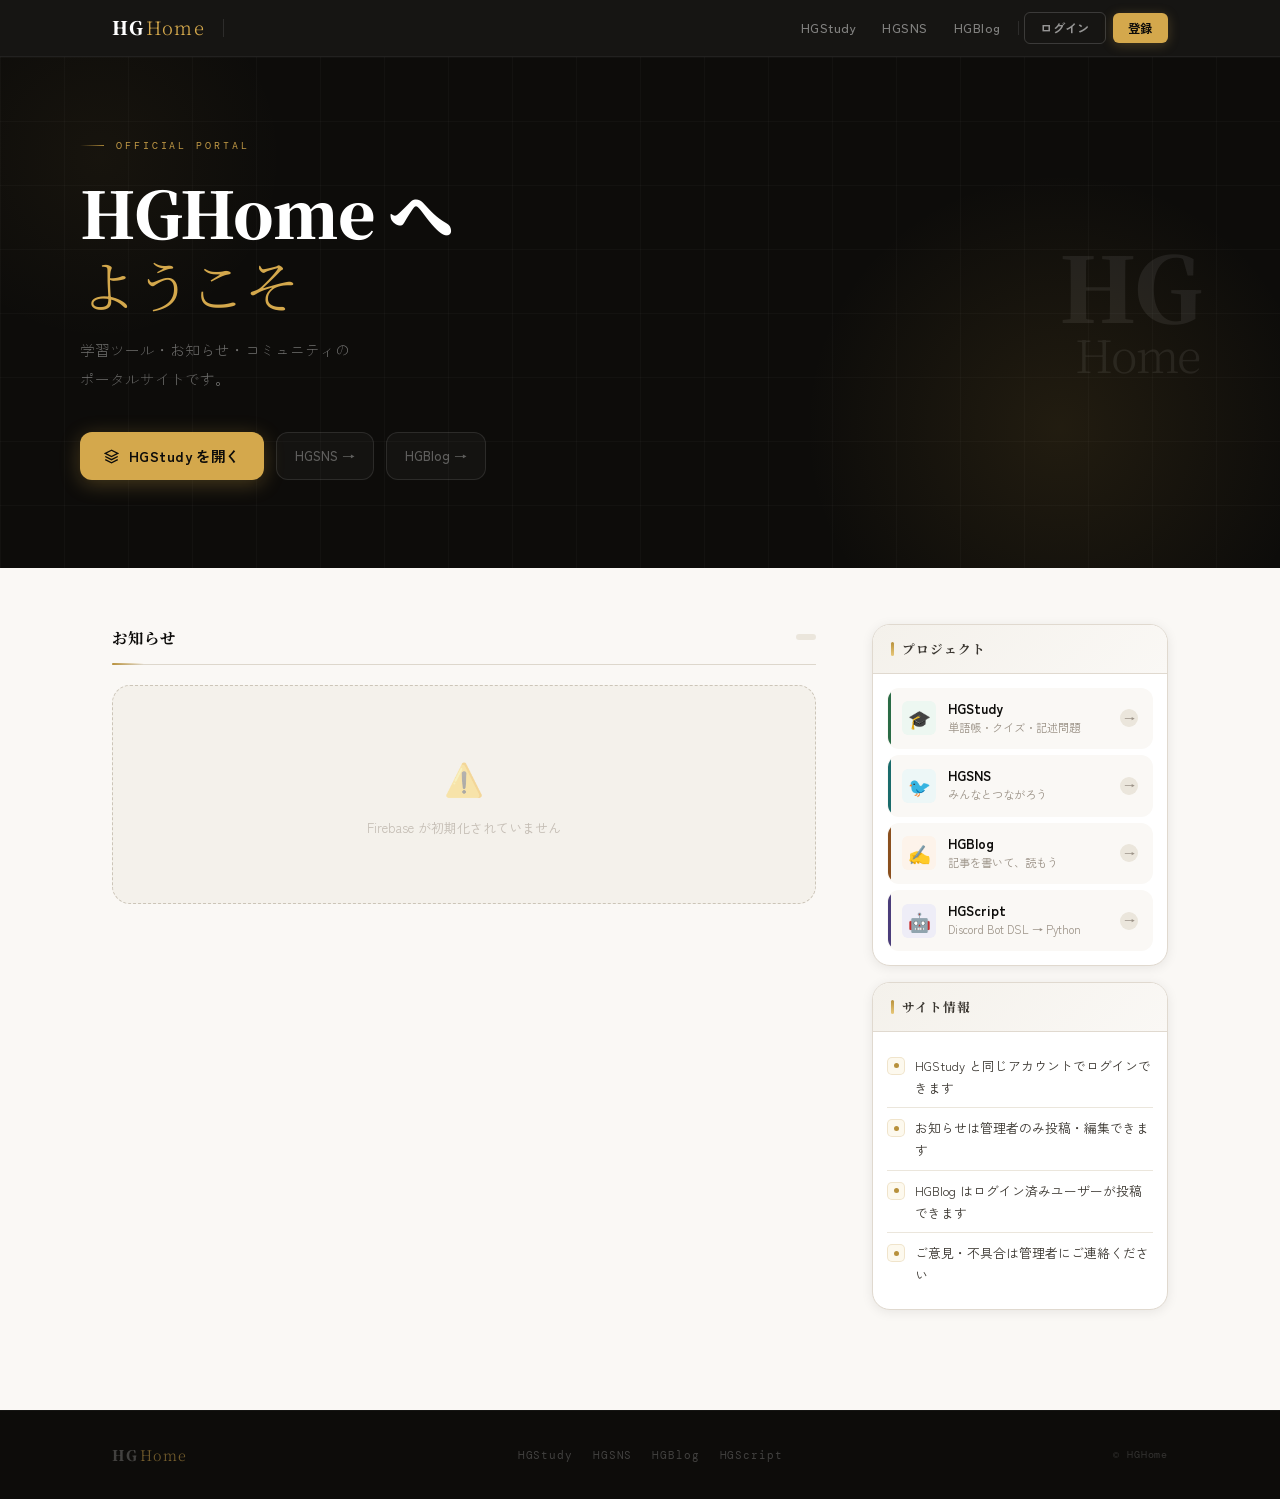
==== commit 3d007a40: "Update index.html" ====
--- a/index.html
+++ b/index.html
@@ -40,11 +40,13 @@
   --c-homebot:  #5b3d8a;
   --c-sns:      #1a6b6b;
   --c-hgscript: #4a3d7a;
+  --c-blog:     #8a4f1e;
   --c-info-bg:    #eef4fa;
   --c-study-bg:   #edf7f1;
   --c-homebot-bg: #f3eef9;
   --c-sns-bg:     #edf7f7;
   --c-hgscript-bg:#eeedf7;
+  --c-blog-bg:    #fdf3ea;
   --border:  #e0d9cf;
   --border2: #cec7bc;
   --r:    6px;
@@ -197,7 +199,6 @@
   padding:80px 32px 88px;
   position:relative;overflow:hidden;
 }
-/* subtle grid */
 .hero::before{
   content:'';position:absolute;inset:0;
   background-image:
@@ -206,7 +207,6 @@
   background-size:64px 64px;
   pointer-events:none;
 }
-/* warm glow */
 .hero::after{
   content:'';position:absolute;
   bottom:-160px;right:-80px;
@@ -407,6 +407,7 @@
 .news-item-bar.homebot {background:linear-gradient(180deg,var(--c-homebot),rgba(91,61,138,.4));}
 .news-item-bar.sns     {background:linear-gradient(180deg,var(--c-sns),rgba(26,107,107,.4));}
 .news-item-bar.hgscript{background:linear-gradient(180deg,var(--c-hgscript),rgba(74,61,122,.4));}
+.news-item-bar.blog    {background:linear-gradient(180deg,var(--c-blog),rgba(138,79,30,.4));}
 .news-item-inner{padding:18px 22px 16px 26px;}
 .news-item-top{display:flex;align-items:center;gap:8px;margin-bottom:10px;flex-wrap:wrap;}
 .news-badge{
@@ -427,6 +428,8 @@
 .news-badge.sns::before     {background:var(--c-sns);}
 .news-badge.hgscript{background:var(--c-hgscript-bg);color:var(--c-hgscript);border:1px solid rgba(74,61,122,.14);}
 .news-badge.hgscript::before{background:var(--c-hgscript);}
+.news-badge.blog    {background:var(--c-blog-bg);    color:var(--c-blog);    border:1px solid rgba(138,79,30,.14);}
+.news-badge.blog::before    {background:var(--c-blog);}
 .news-date{
   font-family:'DM Mono',monospace;
   font-size:.66rem;color:var(--ink5);
@@ -517,6 +520,7 @@
 .project-item.study::before   {background:var(--c-study);}
 .project-item.sns::before     {background:var(--c-sns);}
 .project-item.hgscript::before{background:var(--c-hgscript);}
+.project-item.blog::before    {background:var(--c-blog);}
 .project-item:hover{
   background:#fff;
   border-color:var(--border);
@@ -534,6 +538,7 @@
 .project-item.study    .project-icon{background:var(--c-study-bg);}
 .project-item.sns      .project-icon{background:var(--c-sns-bg);}
 .project-item.hgscript .project-icon{background:var(--c-hgscript-bg);}
+.project-item.blog     .project-icon{background:var(--c-blog-bg);}
 .project-info{flex:1;min-width:0;}
 .project-name{font-weight:700;font-size:.84rem;color:var(--ink);line-height:1.2;margin-bottom:2px;}
 .project-desc{font-size:.71rem;color:var(--ink5);white-space:nowrap;overflow:hidden;text-overflow:ellipsis;}
@@ -760,7 +765,7 @@
 .img-preview-del{
   position:absolute;top:8px;right:8px;
   background:rgba(13,12,10,.65);color:#fff;
-  border:none;border-radius:var(--r);
+  border:none;border-radius:var(--r));
   font-size:.7rem;font-weight:700;padding:5px 10px;
   cursor:pointer;font-family:'Zen Kaku Gothic New',sans-serif;
   transition:background .13s;
@@ -884,6 +889,7 @@
     <nav class="header-nav">
       <a href="study/study.html" class="nav-link">HGStudy</a>
       <a href="sns/sns.html" class="nav-link">HGSNS</a>
+      <a href="hgblog/blog.html" class="nav-link">HGBlog</a>
       <div class="nav-sep"></div>
       <button class="btn-hdr btn-login" id="hdrLoginBtn" onclick="openAuthModal('login')">ログイン</button>
       <button class="btn-hdr btn-reg" id="hdrRegBtn" onclick="openAuthModal('reg')">登録</button>
@@ -937,6 +943,7 @@
           HGStudy を開く
         </a>
         <a href="sns/sns.html" class="hero-cta-sub">HGSNS →</a>
+        <a href="hgblog/blog.html" class="hero-cta-sub">HGBlog →</a>
       </div>
     </div>
     <div class="hero-emblem" aria-hidden="true">
@@ -980,6 +987,14 @@
             </div>
             <span class="project-arr">→</span>
           </a>
+          <a href="hgblog/blog.html" class="project-item blog">
+            <div class="project-icon">✍️</div>
+            <div class="project-info">
+              <div class="project-name">HGBlog</div>
+              <div class="project-desc">記事を書いて、読もう</div>
+            </div>
+            <span class="project-arr">→</span>
+          </a>
           <a href="hgscript/hg.html" class="project-item hgscript">
             <div class="project-icon">🤖</div>
             <div class="project-info">
@@ -997,6 +1012,7 @@
         <ul class="info-list">
           <li class="info-item"><div class="info-item-dot"></div>HGStudy と同じアカウントでログインできます</li>
           <li class="info-item"><div class="info-item-dot"></div>お知らせは管理者のみ投稿・編集できます</li>
+          <li class="info-item"><div class="info-item-dot"></div>HGBlog はログイン済みユーザーが投稿できます</li>
           <li class="info-item"><div class="info-item-dot"></div>ご意見・不具合は管理者にご連絡ください</li>
         </ul>
       </div>
@@ -1010,6 +1026,7 @@
     <div class="footer-links">
       <a href="study/study.html">HGStudy</a>
       <a href="sns/sns.html">HGSNS</a>
+      <a href="hgblog/blog.html">HGBlog</a>
       <a href="hgscript/hg.html">HGScript</a>
     </div>
     <div class="footer-copy">&copy; HGHome</div>
@@ -1083,6 +1100,7 @@
           <option value="homebot">🤖 HGHomeBot+ アップデート</option>
           <option value="sns">💬 HGSNS アップデート</option>
           <option value="hgscript">🔧 HGScript アップデート</option>
+          <option value="blog">✍️ HGBlog アップデート</option>
         </select>
       </div>
       <div class="form-group">
@@ -1205,7 +1223,7 @@
 function handleImgSelect(e){const file=e.target.files[0];if(file)processImgFile(file);}
 function processImgFile(file){const reader=new FileReader();reader.onload=function(ev){const img=new Image();img.onload=function(){let w=img.width,h=img.height;if(w>MAX_IMG_SIZE||h>MAX_IMG_SIZE){if(w>h){h=Math.round(h*MAX_IMG_SIZE/w);w=MAX_IMG_SIZE;}else{w=Math.round(w*MAX_IMG_SIZE/h);h=MAX_IMG_SIZE;}}const canvas=document.createElement('canvas');canvas.width=w;canvas.height=h;canvas.getContext('2d').drawImage(img,0,0,w,h);let quality=0.82;let dataUrl=canvas.toDataURL('image/jpeg',quality);while(dataUrl.length>MAX_IMG_KB*1024*4/3&&quality>0.3){quality-=0.08;dataUrl=canvas.toDataURL('image/jpeg',quality);}const kb=Math.round(dataUrl.length*3/4/1024);_newsImageBase64=dataUrl;document.getElementById('imgPreviewImg').src=dataUrl;document.getElementById('imgPreview').classList.add('show');document.getElementById('imgSizeNote').textContent=`${w}×${h}px / 約${kb}KB`;};img.src=ev.target.result;};reader.readAsDataURL(file);}
 function clearNewsImage(){_newsImageBase64=null;document.getElementById('imgPreview').classList.remove('show');document.getElementById('imgPreviewImg').src='';document.getElementById('newsImgInput').value='';document.getElementById('imgSizeNote').textContent='';}
-async function loadNews(){const list=document.getElementById('newsList');list.innerHTML='<div class="spinner"><div class="spin"></div>読み込み中...</div>';try{if(!db){list.innerHTML='<div class="news-empty"><span class="news-empty-icon">⚠️</span><p>Firebase が初期化されていません</p></div>';return;}const snap=await db.ref('news').orderByChild('ts').limitToLast(50).once('value');const data=snap.val()||{};const entries=Object.entries(data).sort((a,b)=>b[1].ts-a[1].ts);document.getElementById('newsCount').textContent=entries.length?entries.length+' 件':'';if(!entries.length){list.innerHTML='<div class="news-empty"><span class="news-empty-icon">📭</span><p>現在お知らせはありません</p></div>';return;}list.innerHTML='';const nl=document.createElement('div');nl.className='news-list';entries.forEach(([id,n])=>{const el=document.createElement('div');el.className='news-item';const ts=n.ts?new Date(n.ts):null;const dateStr=ts?ts.toLocaleDateString('ja-JP',{year:'numeric',month:'short',day:'numeric'}):'';const cat=n.cat||'info';const catLabel={info:'INFO',study:'HGSTUDY',homebot:'HOMEBOT',sns:'HGSNS',hgscript:'HGSCRIPT'}[cat]||'INFO';const imgHTML=n.image?`<div class="news-image"><img src="${esc(n.image)}" alt="添付画像" loading="lazy"></div>`:'';const actionsHTML=isAdmin?`<div class="news-actions"><button class="news-act-btn" onclick="editNews('${id}')">編集</button><button class="news-act-btn del" onclick="deleteNews('${id}')">削除</button></div>`:'';el.innerHTML=`<div class="news-item-bar ${esc(cat)}"></div><div class="news-item-inner"><div class="news-item-top"><span class="news-badge ${esc(cat)}">${catLabel}</span><span class="news-date">${esc(dateStr)}</span></div><div class="news-title">${esc(n.title||'（無題）')}</div><div class="news-body">${esc(n.content||'')}</div>${imgHTML}<div class="news-meta"><span class="news-author">${esc(n.author||'管理者')}</span>${actionsHTML}</div></div>`;nl.appendChild(el);});list.appendChild(nl);}catch(e){list.innerHTML='<div class="news-empty"><span class="news-empty-icon">⚠️</span><p>読み込みに失敗しました</p></div>';}}
+async function loadNews(){const list=document.getElementById('newsList');list.innerHTML='<div class="spinner"><div class="spin"></div>読み込み中...</div>';try{if(!db){list.innerHTML='<div class="news-empty"><span class="news-empty-icon">⚠️</span><p>Firebase が初期化されていません</p></div>';return;}const snap=await db.ref('news').orderByChild('ts').limitToLast(50).once('value');const data=snap.val()||{};const entries=Object.entries(data).sort((a,b)=>b[1].ts-a[1].ts);document.getElementById('newsCount').textContent=entries.length?entries.length+' 件':'';if(!entries.length){list.innerHTML='<div class="news-empty"><span class="news-empty-icon">📭</span><p>現在お知らせはありません</p></div>';return;}list.innerHTML='';const nl=document.createElement('div');nl.className='news-list';entries.forEach(([id,n])=>{const el=document.createElement('div');el.className='news-item';const ts=n.ts?new Date(n.ts):null;const dateStr=ts?ts.toLocaleDateString('ja-JP',{year:'numeric',month:'short',day:'numeric'}):'';const cat=n.cat||'info';const catLabel={info:'INFO',study:'HGSTUDY',homebot:'HOMEBOT',sns:'HGSNS',hgscript:'HGSCRIPT',blog:'HGBLOG'}[cat]||'INFO';const imgHTML=n.image?`<div class="news-image"><img src="${esc(n.image)}" alt="添付画像" loading="lazy"></div>`:'';const actionsHTML=isAdmin?`<div class="news-actions"><button class="news-act-btn" onclick="editNews('${id}')">編集</button><button class="news-act-btn del" onclick="deleteNews('${id}')">削除</button></div>`:'';el.innerHTML=`<div class="news-item-bar ${esc(cat)}"></div><div class="news-item-inner"><div class="news-item-top"><span class="news-badge ${esc(cat)}">${catLabel}</span><span class="news-date">${esc(dateStr)}</span></div><div class="news-title">${esc(n.title||'（無題）')}</div><div class="news-body">${esc(n.content||'')}</div>${imgHTML}<div class="news-meta"><span class="news-author">${esc(n.author||'管理者')}</span>${actionsHTML}</div></div>`;nl.appendChild(el);});list.appendChild(nl);}catch(e){list.innerHTML='<div class="news-empty"><span class="news-empty-icon">⚠️</span><p>読み込みに失敗しました</p></div>';}}
 function openNewsModal(editId){editingNewsId=editId||null;document.getElementById('newsModalTitle').textContent=editId?'お知らせを編集':'お知らせを投稿';document.getElementById('newsSubmitBtn').textContent=editId?'更新する':'投稿する';document.getElementById('newsErr').classList.remove('show');if(!editId){document.getElementById('newsTitle').value='';document.getElementById('newsCat').value='info';document.getElementById('newsContent').value='';clearNewsImage();}document.getElementById('newsOverlay').classList.add('open');setTimeout(()=>document.getElementById('newsTitle').focus(),80);}
 function closeNewsModal(){document.getElementById('newsOverlay').classList.remove('open');editingNewsId=null;}
 async function editNews(id){if(!isAdmin){showToast('管理者権限が必要です');return;}try{const snap=await db.ref('news/'+id).once('value');const n=snap.val();if(!n)return;document.getElementById('newsTitle').value=n.title||'';document.getElementById('newsCat').value=n.cat||'info';document.getElementById('newsContent').value=n.content||'';if(n.image){_newsImageBase64=n.image;document.getElementById('imgPreviewImg').src=n.image;document.getElementById('imgPreview').classList.add('show');document.getElementById('imgSizeNote').textContent='（既存の画像）';}else{clearNewsImage();}openNewsModal(id);}catch(e){showToast('エラー: '+e.message);}}
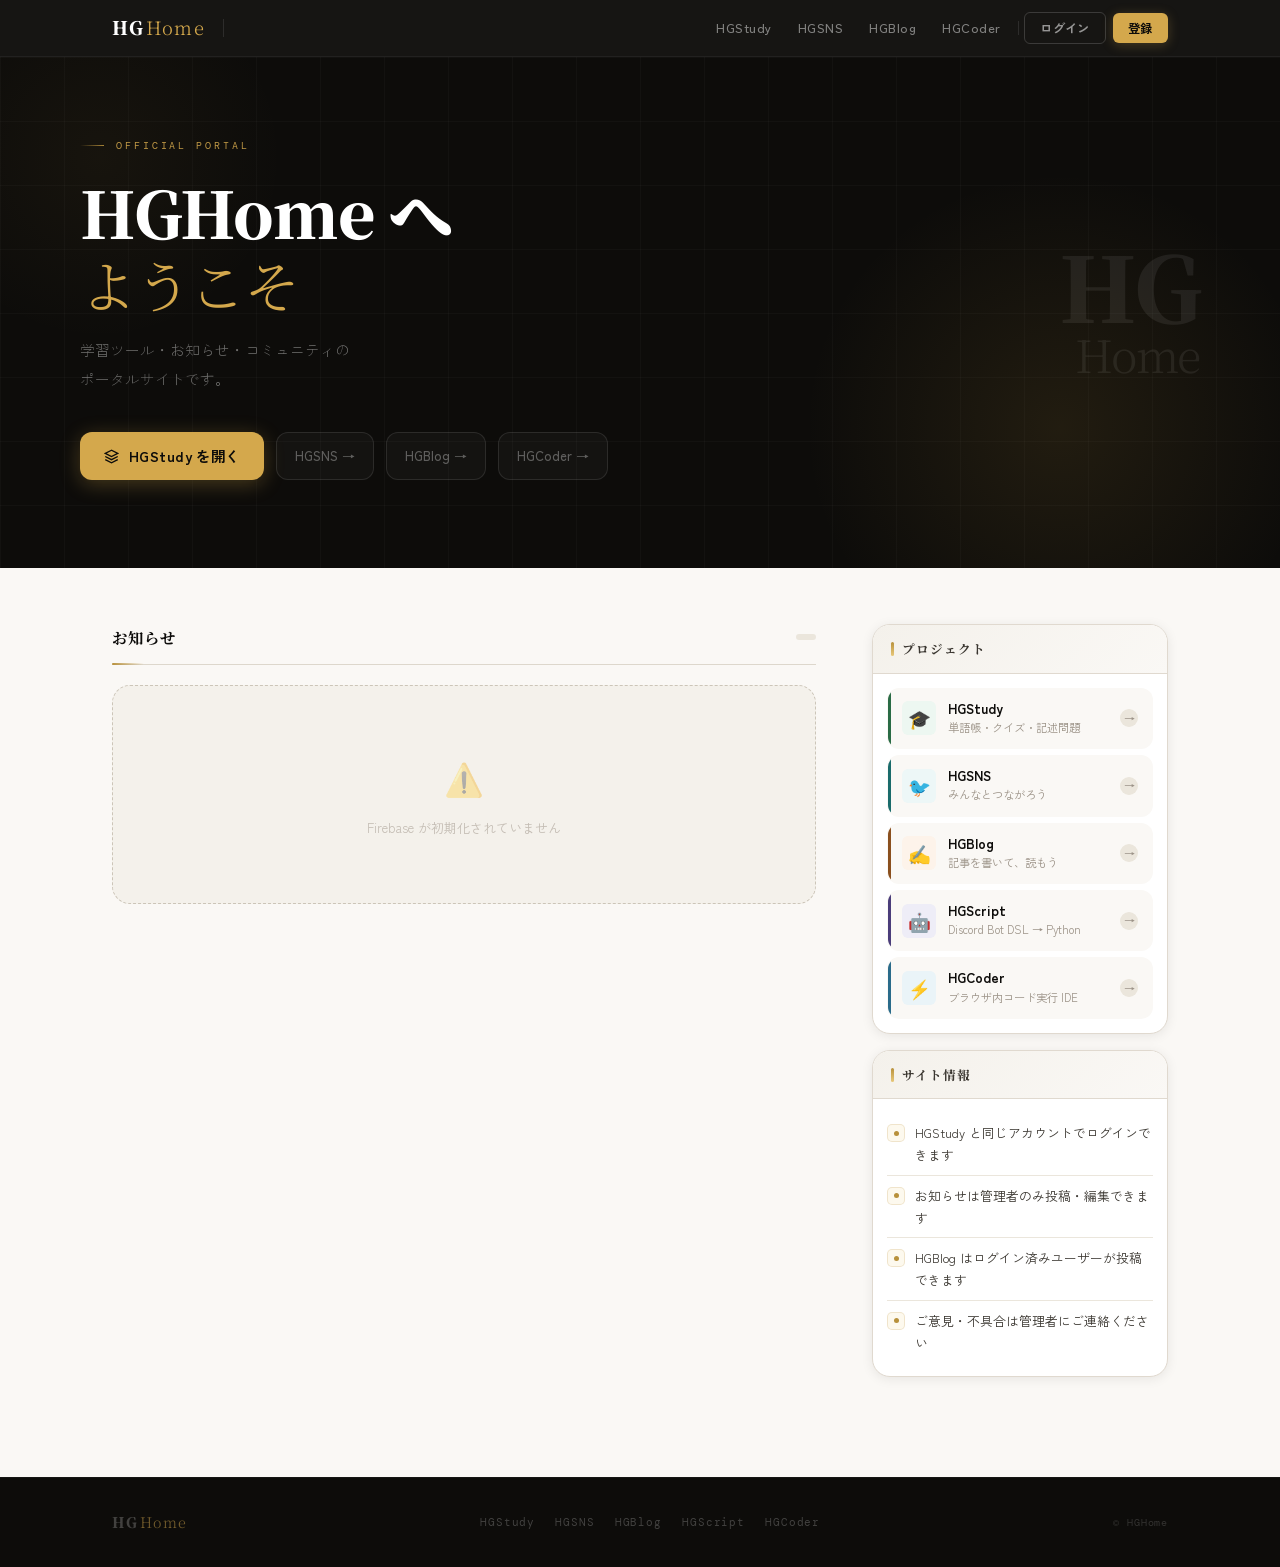
==== commit b35512ee: "Update index.html" ====
--- a/index.html
+++ b/index.html
@@ -41,12 +41,14 @@
   --c-sns:      #1a6b6b;
   --c-hgscript: #4a3d7a;
   --c-blog:     #8a4f1e;
+  --c-coder:    #2a6b8a;
   --c-info-bg:    #eef4fa;
   --c-study-bg:   #edf7f1;
   --c-homebot-bg: #f3eef9;
   --c-sns-bg:     #edf7f7;
   --c-hgscript-bg:#eeedf7;
   --c-blog-bg:    #fdf3ea;
+  --c-coder-bg:   #eaf4f8;
   --border:  #e0d9cf;
   --border2: #cec7bc;
   --r:    6px;
@@ -408,6 +410,7 @@
 .news-item-bar.sns     {background:linear-gradient(180deg,var(--c-sns),rgba(26,107,107,.4));}
 .news-item-bar.hgscript{background:linear-gradient(180deg,var(--c-hgscript),rgba(74,61,122,.4));}
 .news-item-bar.blog    {background:linear-gradient(180deg,var(--c-blog),rgba(138,79,30,.4));}
+.news-item-bar.coder   {background:linear-gradient(180deg,var(--c-coder),rgba(42,107,138,.4));}
 .news-item-inner{padding:18px 22px 16px 26px;}
 .news-item-top{display:flex;align-items:center;gap:8px;margin-bottom:10px;flex-wrap:wrap;}
 .news-badge{
@@ -430,6 +433,8 @@
 .news-badge.hgscript::before{background:var(--c-hgscript);}
 .news-badge.blog    {background:var(--c-blog-bg);    color:var(--c-blog);    border:1px solid rgba(138,79,30,.14);}
 .news-badge.blog::before    {background:var(--c-blog);}
+.news-badge.coder   {background:var(--c-coder-bg);   color:var(--c-coder);   border:1px solid rgba(42,107,138,.14);}
+.news-badge.coder::before   {background:var(--c-coder);}
 .news-date{
   font-family:'DM Mono',monospace;
   font-size:.66rem;color:var(--ink5);
@@ -521,6 +526,7 @@
 .project-item.sns::before     {background:var(--c-sns);}
 .project-item.hgscript::before{background:var(--c-hgscript);}
 .project-item.blog::before    {background:var(--c-blog);}
+.project-item.coder::before   {background:var(--c-coder);}
 .project-item:hover{
   background:#fff;
   border-color:var(--border);
@@ -539,6 +545,7 @@
 .project-item.sns      .project-icon{background:var(--c-sns-bg);}
 .project-item.hgscript .project-icon{background:var(--c-hgscript-bg);}
 .project-item.blog     .project-icon{background:var(--c-blog-bg);}
+.project-item.coder    .project-icon{background:var(--c-coder-bg);}
 .project-info{flex:1;min-width:0;}
 .project-name{font-weight:700;font-size:.84rem;color:var(--ink);line-height:1.2;margin-bottom:2px;}
 .project-desc{font-size:.71rem;color:var(--ink5);white-space:nowrap;overflow:hidden;text-overflow:ellipsis;}
@@ -890,6 +897,7 @@
       <a href="study/study.html" class="nav-link">HGStudy</a>
       <a href="sns/sns.html" class="nav-link">HGSNS</a>
       <a href="hgblog/blog.html" class="nav-link">HGBlog</a>
+      <a href="other/hgcoder.html" class="nav-link">HGCoder</a>
       <div class="nav-sep"></div>
       <button class="btn-hdr btn-login" id="hdrLoginBtn" onclick="openAuthModal('login')">ログイン</button>
       <button class="btn-hdr btn-reg" id="hdrRegBtn" onclick="openAuthModal('reg')">登録</button>
@@ -944,6 +952,7 @@
         </a>
         <a href="sns/sns.html" class="hero-cta-sub">HGSNS →</a>
         <a href="hgblog/blog.html" class="hero-cta-sub">HGBlog →</a>
+        <a href="other/hgcoder.html" class="hero-cta-sub">HGCoder →</a>
       </div>
     </div>
     <div class="hero-emblem" aria-hidden="true">
@@ -1003,6 +1012,14 @@
             </div>
             <span class="project-arr">→</span>
           </a>
+          <a href="other/hgcoder.html" class="project-item coder">
+            <div class="project-icon">⚡</div>
+            <div class="project-info">
+              <div class="project-name">HGCoder</div>
+              <div class="project-desc">ブラウザ内コード実行 IDE</div>
+            </div>
+            <span class="project-arr">→</span>
+          </a>
         </div>
       </div>
     </div>
@@ -1028,6 +1045,7 @@
       <a href="sns/sns.html">HGSNS</a>
       <a href="hgblog/blog.html">HGBlog</a>
       <a href="hgscript/hg.html">HGScript</a>
+      <a href="other/hgcoder.html">HGCoder</a>
     </div>
     <div class="footer-copy">&copy; HGHome</div>
   </div>
@@ -1101,6 +1119,7 @@
           <option value="sns">💬 HGSNS アップデート</option>
           <option value="hgscript">🔧 HGScript アップデート</option>
           <option value="blog">✍️ HGBlog アップデート</option>
+          <option value="coder">⚡ HGCoder アップデート</option>
         </select>
       </div>
       <div class="form-group">
@@ -1223,7 +1242,7 @@
 function handleImgSelect(e){const file=e.target.files[0];if(file)processImgFile(file);}
 function processImgFile(file){const reader=new FileReader();reader.onload=function(ev){const img=new Image();img.onload=function(){let w=img.width,h=img.height;if(w>MAX_IMG_SIZE||h>MAX_IMG_SIZE){if(w>h){h=Math.round(h*MAX_IMG_SIZE/w);w=MAX_IMG_SIZE;}else{w=Math.round(w*MAX_IMG_SIZE/h);h=MAX_IMG_SIZE;}}const canvas=document.createElement('canvas');canvas.width=w;canvas.height=h;canvas.getContext('2d').drawImage(img,0,0,w,h);let quality=0.82;let dataUrl=canvas.toDataURL('image/jpeg',quality);while(dataUrl.length>MAX_IMG_KB*1024*4/3&&quality>0.3){quality-=0.08;dataUrl=canvas.toDataURL('image/jpeg',quality);}const kb=Math.round(dataUrl.length*3/4/1024);_newsImageBase64=dataUrl;document.getElementById('imgPreviewImg').src=dataUrl;document.getElementById('imgPreview').classList.add('show');document.getElementById('imgSizeNote').textContent=`${w}×${h}px / 約${kb}KB`;};img.src=ev.target.result;};reader.readAsDataURL(file);}
 function clearNewsImage(){_newsImageBase64=null;document.getElementById('imgPreview').classList.remove('show');document.getElementById('imgPreviewImg').src='';document.getElementById('newsImgInput').value='';document.getElementById('imgSizeNote').textContent='';}
-async function loadNews(){const list=document.getElementById('newsList');list.innerHTML='<div class="spinner"><div class="spin"></div>読み込み中...</div>';try{if(!db){list.innerHTML='<div class="news-empty"><span class="news-empty-icon">⚠️</span><p>Firebase が初期化されていません</p></div>';return;}const snap=await db.ref('news').orderByChild('ts').limitToLast(50).once('value');const data=snap.val()||{};const entries=Object.entries(data).sort((a,b)=>b[1].ts-a[1].ts);document.getElementById('newsCount').textContent=entries.length?entries.length+' 件':'';if(!entries.length){list.innerHTML='<div class="news-empty"><span class="news-empty-icon">📭</span><p>現在お知らせはありません</p></div>';return;}list.innerHTML='';const nl=document.createElement('div');nl.className='news-list';entries.forEach(([id,n])=>{const el=document.createElement('div');el.className='news-item';const ts=n.ts?new Date(n.ts):null;const dateStr=ts?ts.toLocaleDateString('ja-JP',{year:'numeric',month:'short',day:'numeric'}):'';const cat=n.cat||'info';const catLabel={info:'INFO',study:'HGSTUDY',homebot:'HOMEBOT',sns:'HGSNS',hgscript:'HGSCRIPT',blog:'HGBLOG'}[cat]||'INFO';const imgHTML=n.image?`<div class="news-image"><img src="${esc(n.image)}" alt="添付画像" loading="lazy"></div>`:'';const actionsHTML=isAdmin?`<div class="news-actions"><button class="news-act-btn" onclick="editNews('${id}')">編集</button><button class="news-act-btn del" onclick="deleteNews('${id}')">削除</button></div>`:'';el.innerHTML=`<div class="news-item-bar ${esc(cat)}"></div><div class="news-item-inner"><div class="news-item-top"><span class="news-badge ${esc(cat)}">${catLabel}</span><span class="news-date">${esc(dateStr)}</span></div><div class="news-title">${esc(n.title||'（無題）')}</div><div class="news-body">${esc(n.content||'')}</div>${imgHTML}<div class="news-meta"><span class="news-author">${esc(n.author||'管理者')}</span>${actionsHTML}</div></div>`;nl.appendChild(el);});list.appendChild(nl);}catch(e){list.innerHTML='<div class="news-empty"><span class="news-empty-icon">⚠️</span><p>読み込みに失敗しました</p></div>';}}
+async function loadNews(){const list=document.getElementById('newsList');list.innerHTML='<div class="spinner"><div class="spin"></div>読み込み中...</div>';try{if(!db){list.innerHTML='<div class="news-empty"><span class="news-empty-icon">⚠️</span><p>Firebase が初期化されていません</p></div>';return;}const snap=await db.ref('news').orderByChild('ts').limitToLast(50).once('value');const data=snap.val()||{};const entries=Object.entries(data).sort((a,b)=>b[1].ts-a[1].ts);document.getElementById('newsCount').textContent=entries.length?entries.length+' 件':'';if(!entries.length){list.innerHTML='<div class="news-empty"><span class="news-empty-icon">📭</span><p>現在お知らせはありません</p></div>';return;}list.innerHTML='';const nl=document.createElement('div');nl.className='news-list';entries.forEach(([id,n])=>{const el=document.createElement('div');el.className='news-item';const ts=n.ts?new Date(n.ts):null;const dateStr=ts?ts.toLocaleDateString('ja-JP',{year:'numeric',month:'short',day:'numeric'}):'';const cat=n.cat||'info';const catLabel={info:'INFO',study:'HGSTUDY',homebot:'HOMEBOT',sns:'HGSNS',hgscript:'HGSCRIPT',blog:'HGBLOG',coder:'HGCODER'}[cat]||'INFO';const imgHTML=n.image?`<div class="news-image"><img src="${esc(n.image)}" alt="添付画像" loading="lazy"></div>`:'';const actionsHTML=isAdmin?`<div class="news-actions"><button class="news-act-btn" onclick="editNews('${id}')">編集</button><button class="news-act-btn del" onclick="deleteNews('${id}')">削除</button></div>`:'';el.innerHTML=`<div class="news-item-bar ${esc(cat)}"></div><div class="news-item-inner"><div class="news-item-top"><span class="news-badge ${esc(cat)}">${catLabel}</span><span class="news-date">${esc(dateStr)}</span></div><div class="news-title">${esc(n.title||'（無題）')}</div><div class="news-body">${esc(n.content||'')}</div>${imgHTML}<div class="news-meta"><span class="news-author">${esc(n.author||'管理者')}</span>${actionsHTML}</div></div>`;nl.appendChild(el);});list.appendChild(nl);}catch(e){list.innerHTML='<div class="news-empty"><span class="news-empty-icon">⚠️</span><p>読み込みに失敗しました</p></div>';}}
 function openNewsModal(editId){editingNewsId=editId||null;document.getElementById('newsModalTitle').textContent=editId?'お知らせを編集':'お知らせを投稿';document.getElementById('newsSubmitBtn').textContent=editId?'更新する':'投稿する';document.getElementById('newsErr').classList.remove('show');if(!editId){document.getElementById('newsTitle').value='';document.getElementById('newsCat').value='info';document.getElementById('newsContent').value='';clearNewsImage();}document.getElementById('newsOverlay').classList.add('open');setTimeout(()=>document.getElementById('newsTitle').focus(),80);}
 function closeNewsModal(){document.getElementById('newsOverlay').classList.remove('open');editingNewsId=null;}
 async function editNews(id){if(!isAdmin){showToast('管理者権限が必要です');return;}try{const snap=await db.ref('news/'+id).once('value');const n=snap.val();if(!n)return;document.getElementById('newsTitle').value=n.title||'';document.getElementById('newsCat').value=n.cat||'info';document.getElementById('newsContent').value=n.content||'';if(n.image){_newsImageBase64=n.image;document.getElementById('imgPreviewImg').src=n.image;document.getElementById('imgPreview').classList.add('show');document.getElementById('imgSizeNote').textContent='（既存の画像）';}else{clearNewsImage();}openNewsModal(id);}catch(e){showToast('エラー: '+e.message);}}
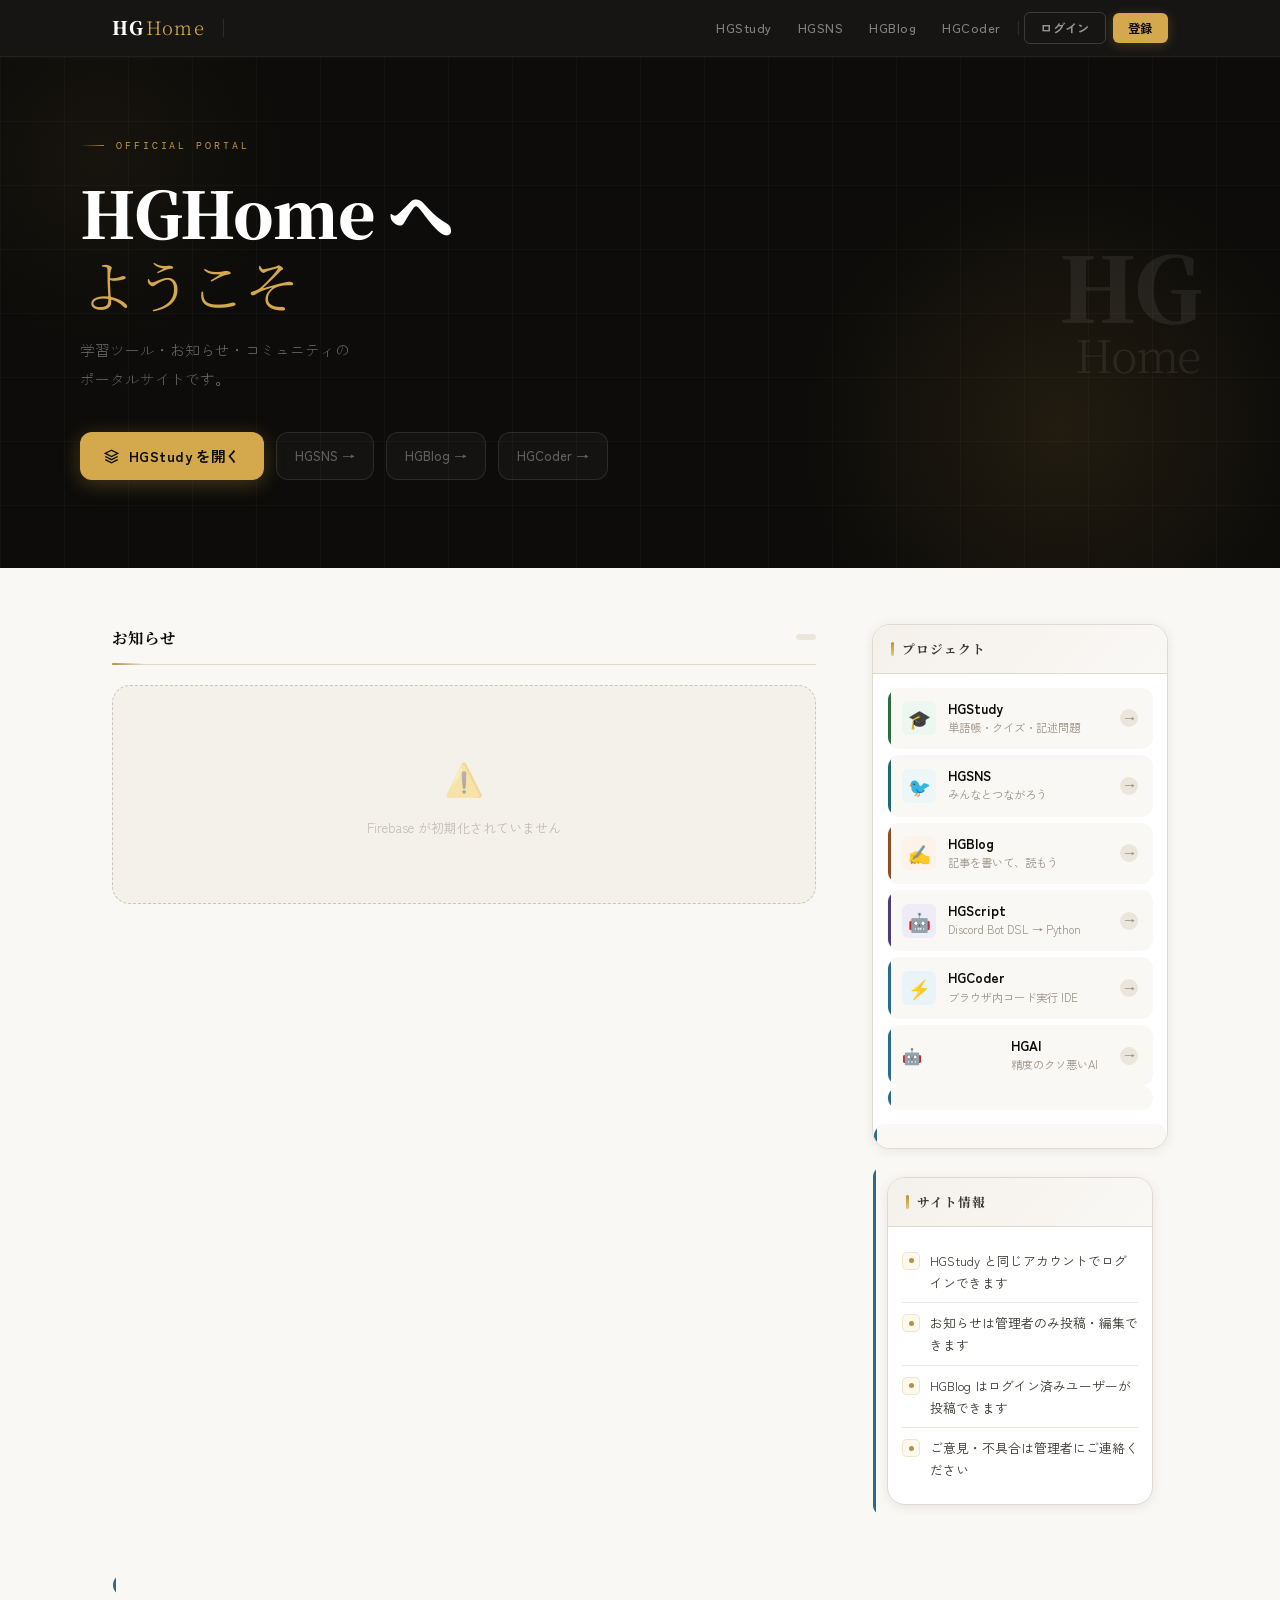
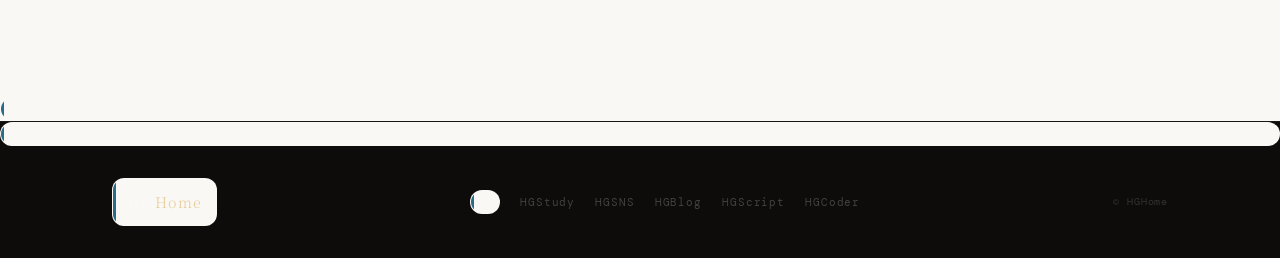
==== commit 61056753: "Update index.html" ====
--- a/index.html
+++ b/index.html
@@ -1020,6 +1020,13 @@
             </div>
             <span class="project-arr">→</span>
           </a>
+          <a herf="ai/ai.html" class="project-item coder">
+            <div class="project-info">🤖</div>
+            <div class="project-info">
+              <div class="project-name">HGAI</div>
+              <div class="project-desc">精度のクソ悪いAI</div>
+            </div>
+            <span class="project-arr">→</span>
         </div>
       </div>
     </div>
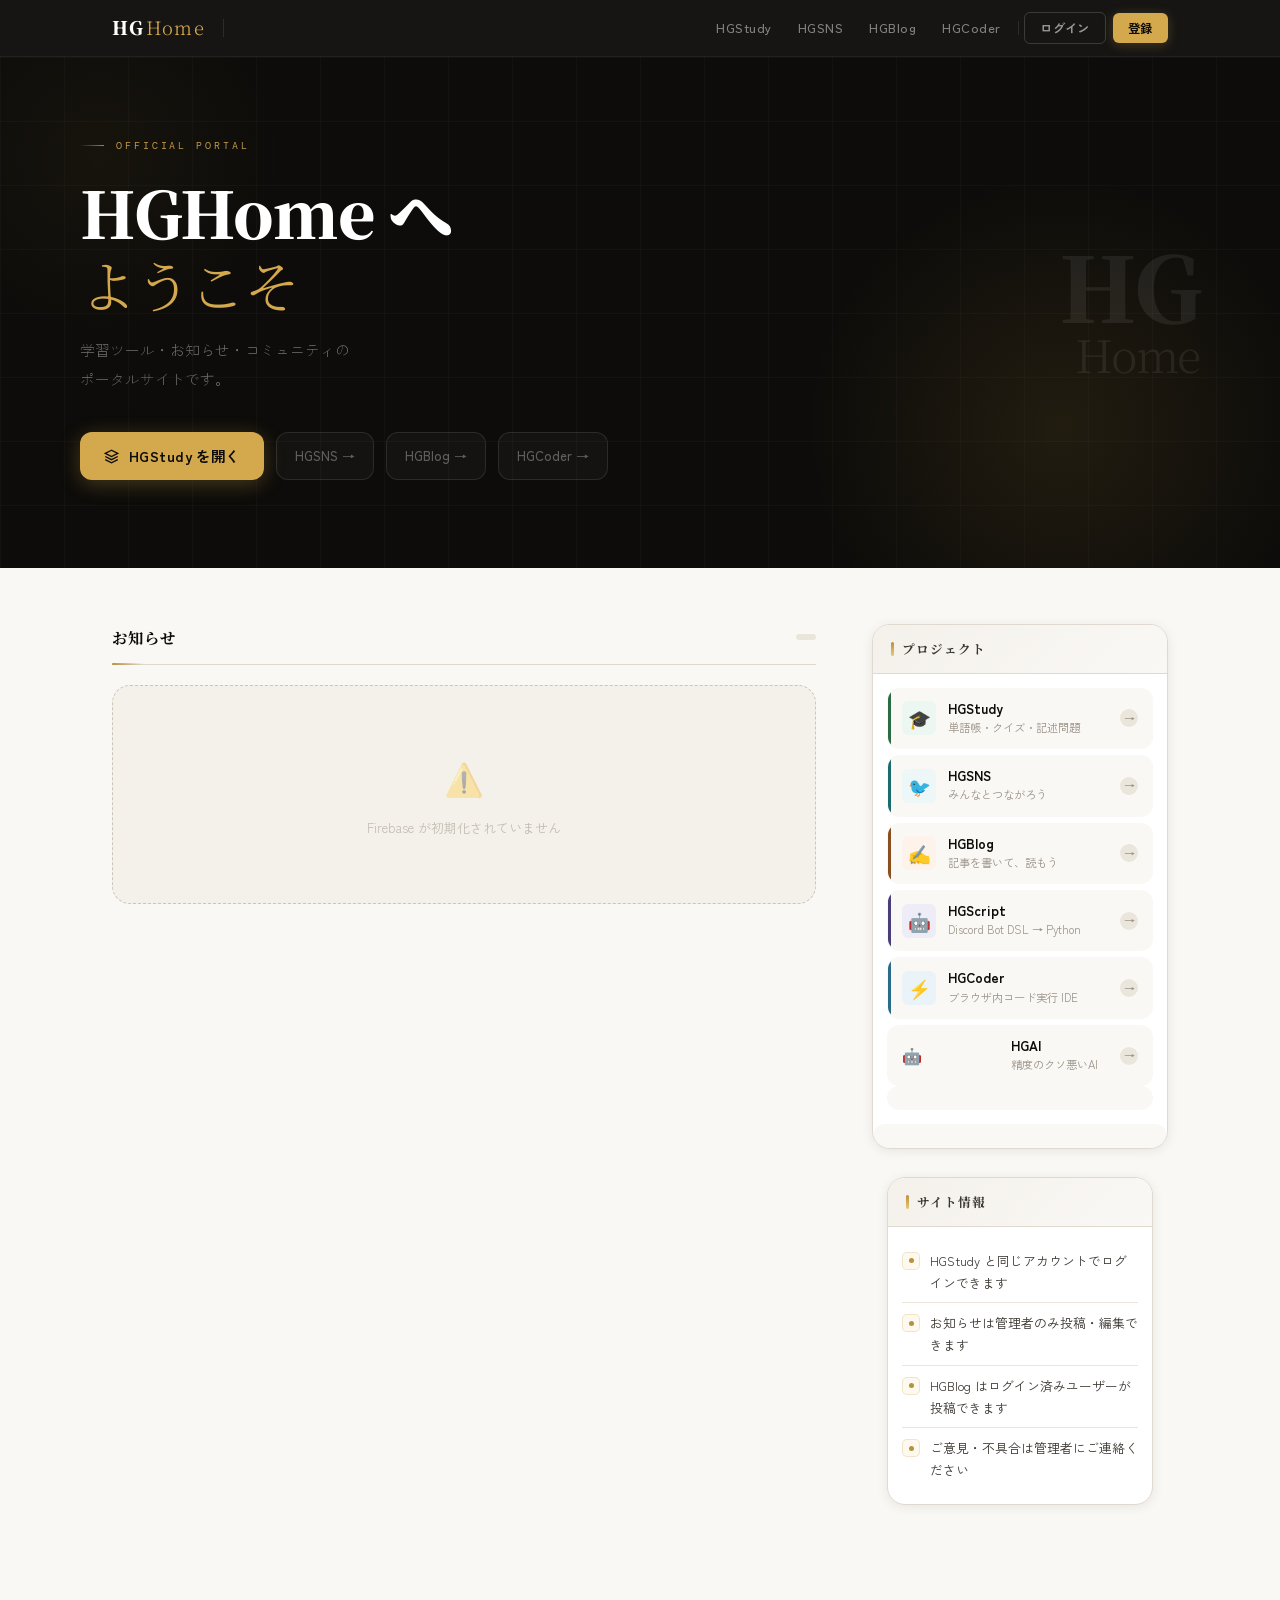
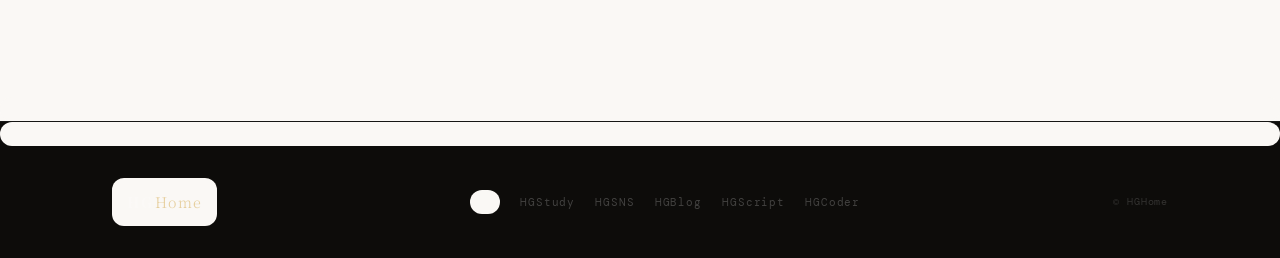
==== commit a9953ca6: "Update index.html" ====
--- a/index.html
+++ b/index.html
@@ -1020,7 +1020,7 @@
             </div>
             <span class="project-arr">→</span>
           </a>
-          <a herf="ai/ai.html" class="project-item coder">
+          <a herf="ai/ai.html" class="project-item ai">
             <div class="project-info">🤖</div>
             <div class="project-info">
               <div class="project-name">HGAI</div>
@@ -1127,6 +1127,7 @@
           <option value="hgscript">🔧 HGScript アップデート</option>
           <option value="blog">✍️ HGBlog アップデート</option>
           <option value="coder">⚡ HGCoder アップデート</option>
+          <option value="ai">🤖 HGAI アップデート</option>
         </select>
       </div>
       <div class="form-group">
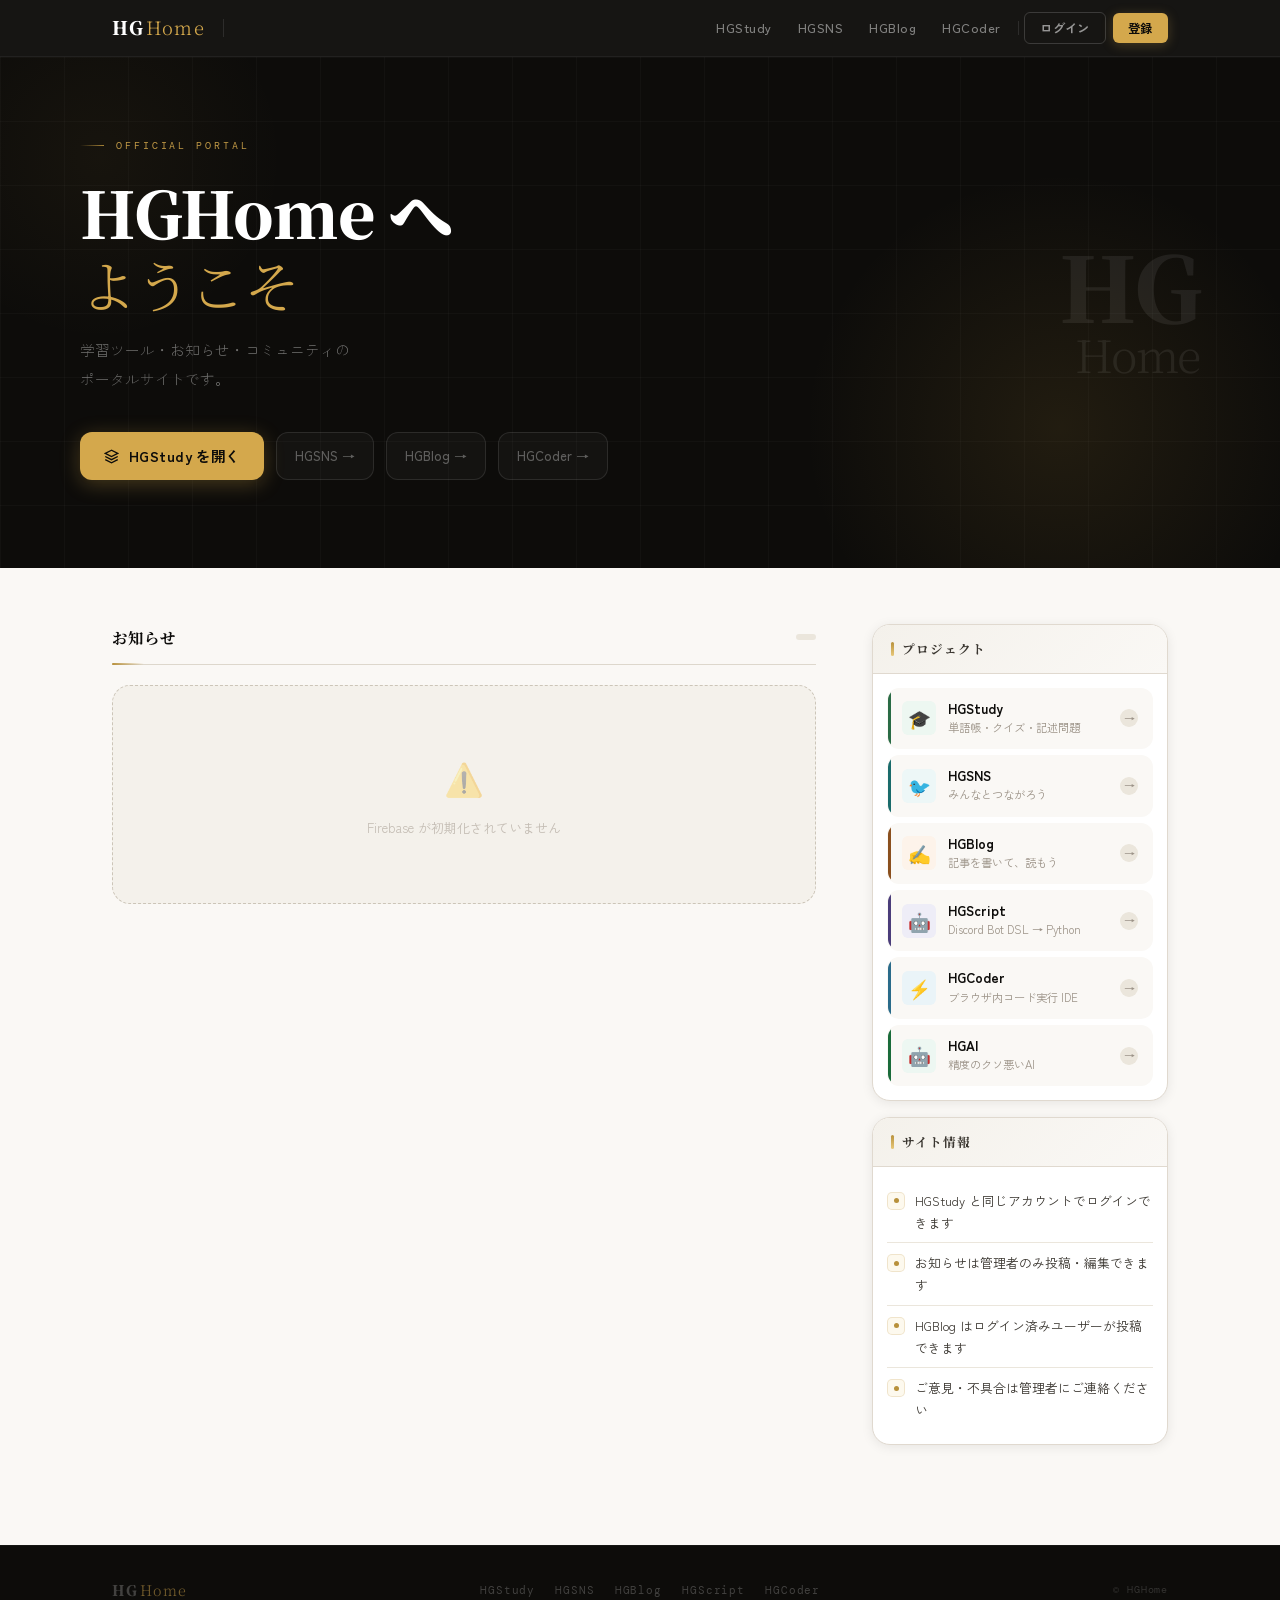
==== commit 229315e4: "Update index.html" ====
--- a/index.html
+++ b/index.html
@@ -49,6 +49,8 @@
   --c-hgscript-bg:#eeedf7;
   --c-blog-bg:    #fdf3ea;
   --c-coder-bg:   #eaf4f8;
+  --c-ai: #1a6b3a;
+  --c-ai-bg: #edf7f2;
   --border:  #e0d9cf;
   --border2: #cec7bc;
   --r:    6px;
@@ -546,6 +548,8 @@
 .project-item.hgscript .project-icon{background:var(--c-hgscript-bg);}
 .project-item.blog     .project-icon{background:var(--c-blog-bg);}
 .project-item.coder    .project-icon{background:var(--c-coder-bg);}
+.project-item.ai::before { background: var(--c-ai); }
+.project-item.ai .project-icon { background: var(--c-ai-bg); }
 .project-info{flex:1;min-width:0;}
 .project-name{font-weight:700;font-size:.84rem;color:var(--ink);line-height:1.2;margin-bottom:2px;}
 .project-desc{font-size:.71rem;color:var(--ink5);white-space:nowrap;overflow:hidden;text-overflow:ellipsis;}
@@ -1020,13 +1024,14 @@
             </div>
             <span class="project-arr">→</span>
           </a>
-          <a herf="ai/ai.html" class="project-item ai">
-            <div class="project-info">🤖</div>
+          <a href="ai/ai.html" class="project-item ai">
+            <div class="project-icon">🤖</div>
             <div class="project-info">
               <div class="project-name">HGAI</div>
               <div class="project-desc">精度のクソ悪いAI</div>
             </div>
             <span class="project-arr">→</span>
+          </a>
         </div>
       </div>
     </div>
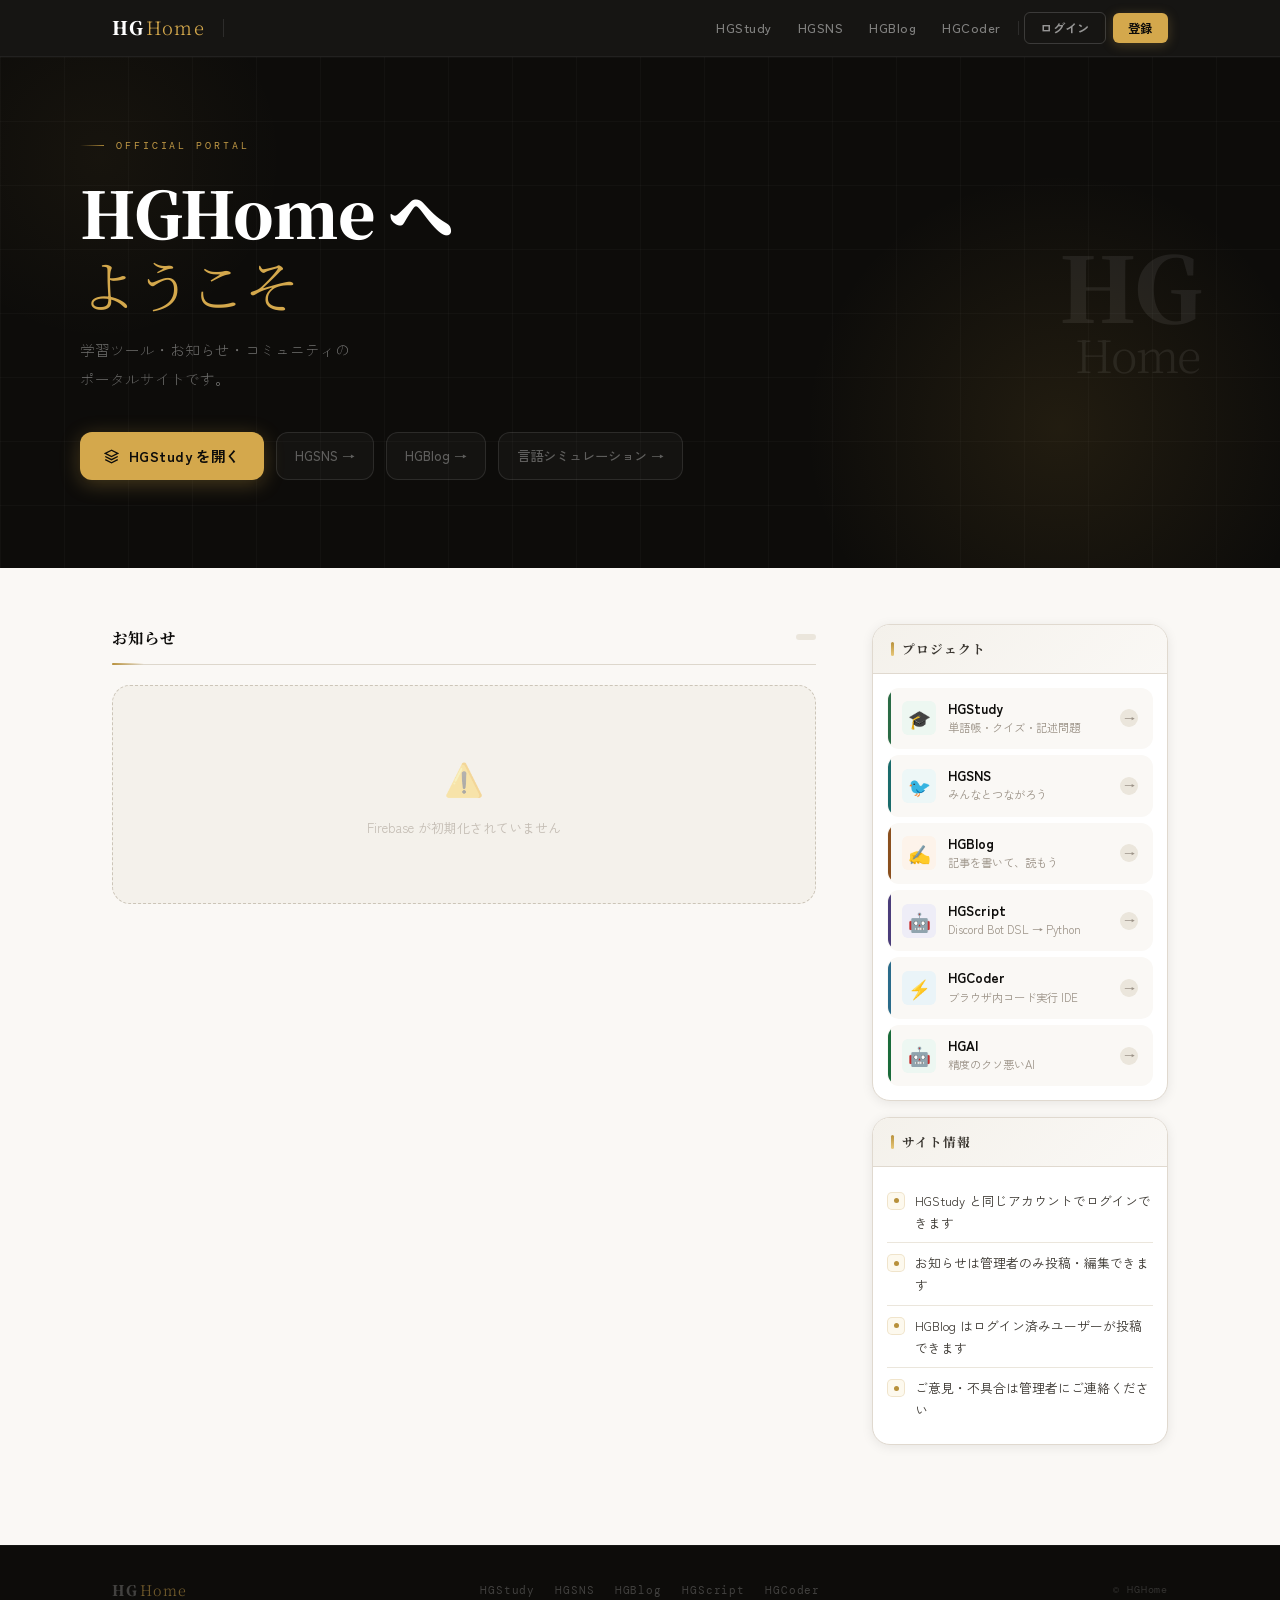
==== commit 9014f171: "Update index.html" ====
--- a/index.html
+++ b/index.html
@@ -956,7 +956,7 @@
         </a>
         <a href="sns/sns.html" class="hero-cta-sub">HGSNS →</a>
         <a href="hgblog/blog.html" class="hero-cta-sub">HGBlog →</a>
-        <a href="other/hgcoder.html" class="hero-cta-sub">HGCoder →</a>
+        <a href="laun/index.html" class="hero-cta-sub">言語シミュレーション →</a>
       </div>
     </div>
     <div class="hero-emblem" aria-hidden="true">
